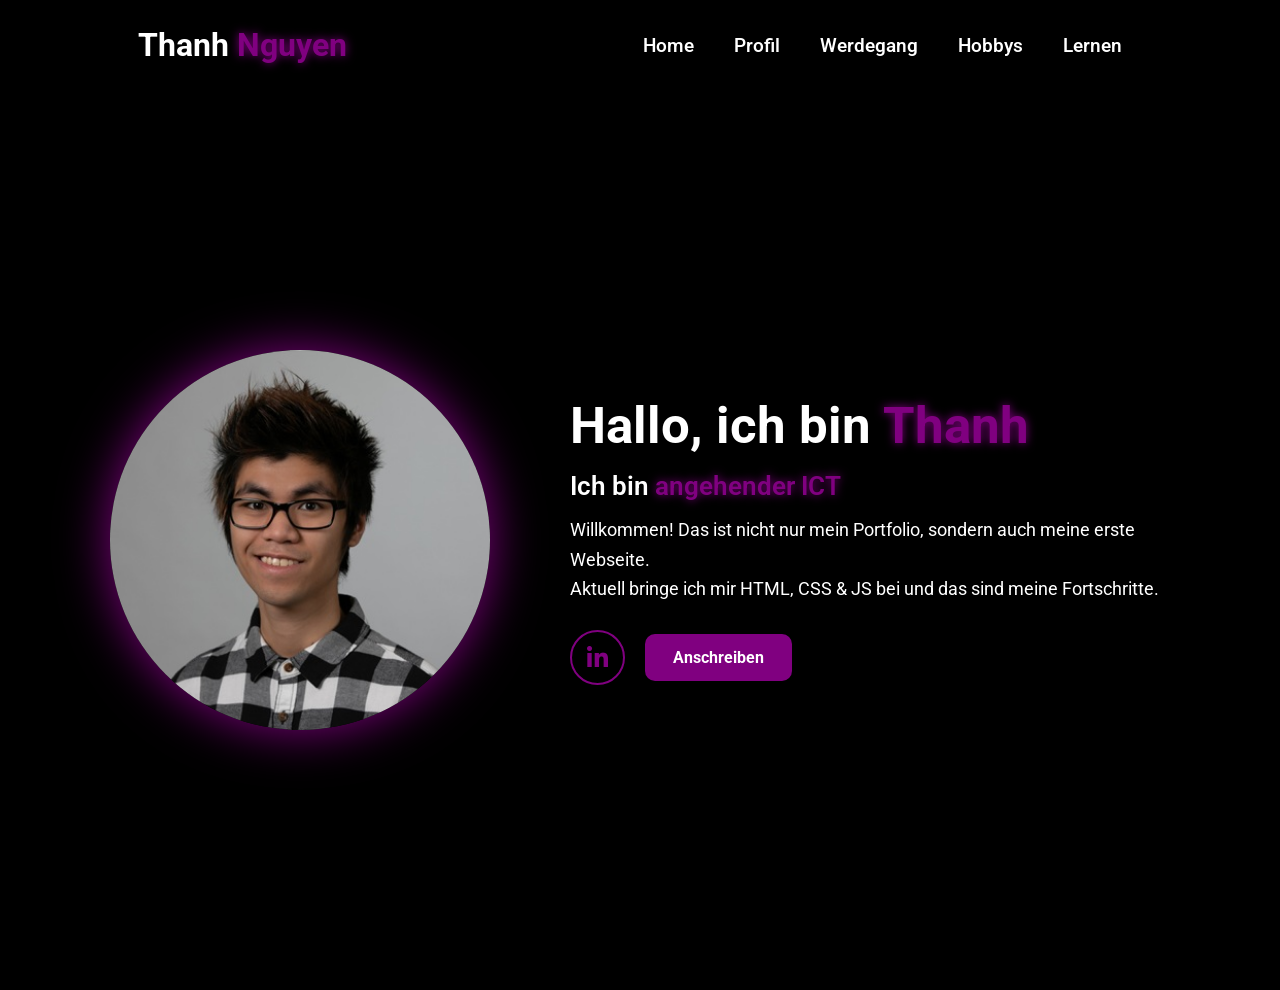
==== index.html @ 6a85a229 "Add files via upload" ====
<!DOCTYPE html>
<html lang="de">
<head>
    <meta charset="UTF-8">
    <meta name="viewport" content="width=device-width, initial-scale=1.0">
    <link rel="stylesheet" href="https://cdnjs.cloudflare.com/ajax/libs/font-awesome/6.5.2/css/all.min.css">
    <link rel="stylesheet" href="style.css">
    <link rel="stylesheet" href="https://unpkg.com/aos@next/dist/aos.css">
    <title>Thanh</title>
</head>
<body class="home-page">

    <!-- ===== NAV ===== -->
    <nav>
        <div class="nav-container">
            <div class="logo" data-aos="zoom-in" data-aos-duration="1500">
                Thanh <span>Nguyen</span>
            </div>
            <div class="links">
                <div class="link" data-aos="fade-up" data-aos-delay="100"><a href="index.html">Home</a></div>
                <div class="link" data-aos="fade-up" data-aos-delay="200"><a href="profil.html">Profil</a></div>
                <div class="link" data-aos="fade-up" data-aos-delay="300"><a href="werdegang.html">Werdegang</a></div>
                <div class="link" data-aos="fade-up" data-aos-delay="400"><a href="hobbys.html">Hobbys</a></div>
                <div class="link" data-aos="fade-up" data-aos-delay="500"><a href="lernen.html">Lernen</a></div>
            </div>

             <div class="menu-toggle" onclick="toggleMenu()">
                <span></span>
                <span></span>
                <span></span>
            </div>
        </div>

        <div class="dropdown">
            <div class="links">
                <a href="index.html">Home</a>
                <a href="profil.html">Profil</a>
                <a href="werdegang.html">Werdegang</a>
                <a href="hobbys.html">Hobbys</a>
                <a href="lernen.html">Lernen</a>
            </div>
        </div>
    </nav>

        <!-- ===== HOME ===== -->
    <section class="home-section">
        <div class="home-container">

            <div class="home-image" data-aos="zoom-in-right" data-aos-duration="1500">
                <img src="images/image_Werdegang.jpeg" alt="Bild von Thanh">
            </div>

            <div class="home-content">
                <h1 class="home-title" data-aos="fade-left" data-aos-delay="900">
                    Hallo, ich bin <span>Thanh</span>
                </h1>

                <p class="home-subtitle" data-aos="fade-up" data-aos-delay="1000">
                    Ich bin <span class="home-typewriter-text"></span>
                </p>

                <p class="home-description" data-aos="fade-up" data-aos-delay="1500">
                    Willkommen! Das ist nicht nur mein Portfolio, sondern auch meine erste Webseite.
                    <br>
                    Aktuell bringe ich mir HTML, CSS &amp; JS bei und das sind meine Fortschritte.
                </p>

                <div class="home-actions" data-aos="zoom-out" data-aos-delay="2000">
                    <div class="social">
                        <a href="https://www.linkedin.com/in/thanh-nguyen-17027b293/" target="_blank">
                            <i class="fa-brands fa-linkedin-in"></i>
                        </a>
                    </div>

                    <a href="mailto:tsnguyen098@gmail.com" class="btn">
                        Anschreiben
                    </a>
                </div>
            </div>

        </div>
    </section>


        <!-- ===== SCRIPTS ===== -->
    <script src="https://unpkg.com/aos@next/dist/aos.js"></script>
    <script>
        AOS.init({
            offset: 0
        });
    </script>
    <script src="script.js"></script>
</body>
</html>
---- style.css ----
@import url('https://fonts.googleapis.com/css2?family=Roboto:wght@400;700&display=swap');

/* ===== GLOBAL ===== */
* {
    margin: 0;
    padding: 0;
    box-sizing: border-box;
    font-family: 'Roboto', sans-serif;
}

body {
    width: 100%;
    min-height: 100vh;
    overflow-x: hidden;
    background-color: black;
    color: white;
}

/* Social Icons */
.social a {
    width: 55px;
    height: 55px;
    border: 2px solid purple;
    border-radius: 50%;
    display: flex;
    align-items: center;
    justify-content: center;
    color: purple;
    font-size: 1.5rem;
    transition: 0.3s;
}

.social a:hover {
    transform: scale(1.1);
    background-color: purple;
    color: black;
    box-shadow: 0 0 15px purple;
}

.btn {
    display: inline-block;
    padding: 14px 28px;
    background: purple;
    color: white;
    border-radius: 10px;
    font-weight: 700;
    text-decoration: none;
    transition: 0.3s;
}

.btn:hover {
    transform: scale(1.05);
    background: transparent;
    border: 2px solid purple;
    color: purple;
    box-shadow: 0 0 15px purple;
}

section {
    width: 100%;
    min-height: 90vh;
}

a {
    text-decoration: none;
    color: inherit;
}

/* ===== NAVIGATION ===== */

nav {
    width: 100%;
    height: 10vh;
    position: sticky;
    top: 0;
    z-index: 1000;
    height: 10vh;
}

nav::before {
    content: "";
    position: absolute;
    inset: 0;

    backdrop-filter: blur(15px);
    -webkit-backdrop-filter: blur(15px);
    background: rgba(0, 0, 0, 0.3);
    mask-image: linear-gradient(to bottom, black 40%, transparent 100%);
    -webkit-mask-image: linear-gradient(to bottom, black 60%, transparent 100%);
    pointer-events: none;
}

.nav-container {
    width: 100%;
    height: 100%;
    display: flex;
    align-items: center;
    justify-content: space-around;
    position: relative;
}

.logo {
    color: white;
    font-size: 2rem;
    font-weight: bold;
}

.logo span {
    color: purple;
    text-shadow: 0 0 10px purple;
}

.nav-container .links {
    display: flex;
    align-items: center;
}

.nav-container .links a {
    position: relative;
    font-size: 1.2rem;
    color: white;
    margin: 0 20px;
    font-weight: 550;
    transition: 0.3s linear;
    text-decoration: none;
}

.nav-container .links a::before {
    position: absolute;
    content: "";
    bottom: -3px;
    left: 0;
    width: 0;
    height: 3px;
    background-color: purple;
    transition: 0.2s linear;
}

.nav-container .links a:hover::before {
    width: 100%;
}

.nav-container .links a:hover {
    color: purple;
}

/* ===== MENU TOGGLE ===== */

.menu-toggle {
    width: 32px;
    height: 24px;
    position: absolute;
    right: 15px;
    top: 50%;
    transform: translateY(-50%);
    display: none;
    flex-direction: column;
    justify-content: space-between;
    cursor: pointer;
    z-index: 1200;
}

.menu-toggle span {
    display: block;
    width: 100%;
    height: 4px;
    background-color: white;
    border-radius: 999px;
    transition: all 0.3s ease;
}

/* Morph zu X */
.menu-toggle.active span:nth-child(1) {
    transform: translateY(10px) rotate(45deg);
}

.menu-toggle.active span:nth-child(2) {
    opacity: 0;
}

.menu-toggle.active span:nth-child(3) {
    transform: translateY(-10px) rotate(-45deg);
}

/* ===== DROPDOWN ===== */

.dropdown {
    position: fixed;
    top: 0;
    left: 0;
    width: 100%;

    height: auto;

    background: rgba(0, 0, 0, 0.5);
    backdrop-filter: blur(14px);
    -webkit-backdrop-filter: blur(14px);

    box-shadow: 0 10px 30px rgba(0,0,0,0.5);

    transform: translateY(-120%);
    transition: transform 0.3s ease;

    z-index: 1100;

    padding: 100px 0 40px 0; 
}

.dropdown.active {
    transform: translateY(0);
}
@media (min-width: 768px) {
    .dropdown {
        display: none;
    }
}

.dropdown .links {
    display: flex;
    flex-direction: column;
    align-items: center;
    gap: 25px;
}

.dropdown .links a {
    color: white;
    text-decoration: none;
    font-size: 1.5rem;
}

.dropdown .links a:hover {
    color: purple;
}

/* ===== RESPONSIVE NAV ===== */

@media (max-width: 768px) {
    nav .logo {
        position: absolute;
        top: 50%;
        left: 15px;
        transform: translateY(-50%);
        font-size: 1.5rem;
    }

    .nav-container .links {
        display: none;
    }

    .menu-toggle {
        display: flex;
    }
}

/* ===== HOME ===== */

.home-section {
    width: 100%;
    min-height: 100vh;
    padding: 40px 20px;
    display: flex;
    align-items: center;
}

.home-container {
    width: 100%;
    max-width: 1200px;
    margin: 0 auto;
    display: flex;
    align-items: center;
    justify-content: center;
    gap: 80px;
}

.home-image {
    width: 380px;
    aspect-ratio: 1 / 1;
    flex-shrink: 0;
    border-radius: 50%;
    overflow: hidden;
    box-shadow: 0 0 50px purple;
}

.home-image img {
    width: 100%;
    height: 100%;
    object-fit: cover;
    display: block;
}

.home-image:hover {
    animation: animate 1.5s ease-in-out infinite;
}

.home-content {
    max-width: 600px;
}

.home-title {
    font-size: clamp(2rem, 4vw, 3.2rem);
    color: white;
    margin-bottom: 15px;
}

.home-title span {
    color: purple;
    text-shadow: 0 0 10px purple;
}

.home-subtitle {
    font-size: clamp(1.3rem, 2vw, 2rem);
    font-weight: 600;
    margin-bottom: 15px;
    color: white;
}

.home-typewriter-text {
    color: purple;
    text-shadow: 0 0 10px purple;
}

.home-description {
    font-size: 1.1rem;
    line-height: 1.7;
    color: white;
    margin-bottom: 25px;
}

.home-actions {
    display: flex;
    align-items: center;
    gap: 20px;
    flex-wrap: wrap;
}

/* ===== RESPONSIVE ===== */

@media (max-width: 900px) {
    .home-container {
        flex-direction: column;
        text-align: center;
        gap: 40px;
    }

    .home-actions {
        justify-content: center;
    }

    .home-content {
        max-width: 100%;
    }
}

@media (max-width: 600px) {
    .home-image {
        width: 250px;
        height: 250px;
    }

    .home-title {
        font-size: 2rem;
    }

    .home-subtitle {
        font-size: 1.3rem;
    }

    .home-description {
        font-size: 1rem;
    }
}

/* ===== HOBBYS ===== */

.hobbys-section {
    width: 100%;
    min-height: 90vh;
    display: flex;
    align-items: center;
    justify-content: center;
    padding: 40px 20px;
}

.hobbys-container {
    width: 100%;
    max-width: 1000px;
    display: flex;
    align-items: center;
    justify-content: center;
    text-align: center;
}

.hobbys-content {
    max-width: 700px;
}

.hobbys-title {
    font-size: clamp(2rem, 4vw, 3.2rem);
    margin-bottom: 15px;
    color: white;
}

.hobbys-title span {
    color: purple;
    text-shadow: 0 0 10px purple;
}

.hobbys-subtitle {
    font-size: clamp(1.5rem, 3vw, 2.2rem);
    color: purple;
    font-weight: bold;
    margin-bottom: 20px;
}

.hobbys-description {
    font-size: 1.1rem;
    line-height: 1.7;
    color: white;
}

/* ===== LERNEN ===== */

.lernen-section {
    width: 100%;
    min-height: 100vh;
    padding: 40px 20px 60px;
}

.lernen-hero {
    max-width: 1100px;
    margin: 0 auto 50px;
    text-align: center;
}

.lernen-hero-title {
    font-size: clamp(2rem, 4vw, 3.2rem);
    color: white;
    margin-bottom: 15px;
}

.lernen-hero-title span {
    color: purple;
    text-shadow: 0 0 10px purple;
}

.lernen-hero-description {
    font-size: 1.1rem;
    line-height: 1.6;
    color: white;
    margin-bottom: 14px;
}

.lernen-hero-subtitle {
    font-size: clamp(1.2rem, 2vw, 2rem);
    color: purple;
    font-weight: 600;
}

.lernen-container {
    max-width: 1100px;
    margin: 0 auto;
    display: flex;
    flex-direction: column;
    gap: 34px;
}

/* ===== BOX ===== */

.lernen-box {
    position: relative;
    padding: 28px 26px;
    border-radius: 22px;
    background: rgba(18, 14, 28, 0.9);
    border: 1px solid rgba(255, 255, 255, 0.06);
    box-shadow:
        0 6px 22px rgba(0, 0, 0, 0.28),
        inset 0 1px 0 rgba(255, 255, 255, 0.03);
    backdrop-filter: blur(10px);
    -webkit-backdrop-filter: blur(10px);
    transition: transform 0.28s ease, box-shadow 0.28s ease;
    overflow: hidden;
    isolation: isolate;
}

.lernen-box::before {
    content: "";
    position: absolute;
    inset: 0;
    border-radius: inherit;
    padding: 2px;
    background: conic-gradient(
        from var(--lernen-angle, 0deg),
        #8a2be2,
        #1e90ff,
        #8a2be2,
        #1e90ff,
        #8a2be2
    );
    -webkit-mask:
        linear-gradient(#000 0 0) content-box,
        linear-gradient(#000 0 0);
    -webkit-mask-composite: xor;
    mask-composite: exclude;
    opacity: 0;
    pointer-events: none;
    transition: opacity 0.28s ease;
    filter: blur(0.5px);
}

.lernen-box:hover {
    transform: scale(1.02);
    box-shadow:
        0 10px 28px rgba(0, 0, 0, 0.35),
        inset 0 1px 0 rgba(255, 255, 255, 0.04);
}

.lernen-box:hover::before {
    opacity: 1;
    animation: lernenBorderFlow 2.2s linear infinite;
}

@property --lernen-angle {
    syntax: "<angle>";
    inherits: false;
    initial-value: 0deg;
}

@keyframes lernenBorderFlow {
    from {
        --lernen-angle: 0deg;
    }
    to {
        --lernen-angle: 360deg;
    }
}

/* ===== INHALT ===== */

.lernen-row {
    display: grid;
    grid-template-columns: 180px 1fr;
    gap: 35px;
    align-items: center;
}

.lernen-row.reverse {
    grid-template-columns: 1fr 180px;
}

.lernen-row.reverse .lernen-text {
    order: 1;
}

.lernen-row.reverse .lernen-image {
    order: 2;
}

.lernen-image {
    width: 180px;
    height: 180px;
    display: flex;
    justify-content: center;
    align-items: center;
    margin: 0 auto;
}

.lernen-image img {
    max-width: 100%;
    max-height: 100%;
    object-fit: contain;
    display: block;
    transition: transform 0.3s ease;
}

.lernen-box:hover .lernen-image img {
    transform: scale(1.08);
}

.lernen-text {
    min-width: 0;
    width: 100%;
}

.lernen-title {
    color: purple;
    font-size: 2rem;
    margin-bottom: 14px;
    text-align: left;
}

.lernen-description {
    color: white;
    line-height: 1.7;
    font-size: 1.05rem;
    text-align: left;
}


/* ===== RESPONSIVE ===== */
@media (max-width: 768px) {
    .lernen-row,
    .lernen-row.reverse {
        display: flex;
        flex-direction: column;
        align-items: center;
        justify-content: center;
        gap: 20px;
        text-align: center;
    }

    .lernen-row .lernen-image,
    .lernen-row.reverse .lernen-image {
        order: 1;
        width: 140px;
        height: 140px;
        margin: 0 auto;
    }

    .lernen-row .lernen-text,
    .lernen-row.reverse .lernen-text {
        order: 2;
        width: 100%;
    }

    .lernen-title,
    .lernen-description {
        text-align: center;
    }
}

/* ===== Box Animation ===== */

.lernen-animation-section {
    width: 100%;
    max-width: 200px;
    margin: 50px auto 0;
}

.profilanimation-box {
    width: 100%;
    height: 100%;
    max-width: 200x;
    max-height: 200px;
}
@media (max-width: 768px) {
    .profilanimation-box {
        order: 1;
        width: 140px;
        height: 140px;
    }

    .lernen-row.reverse .lernen-text {
        order: 2;
    }
}

/* TEXT */
.profilanimation-box-h1 {
    position: relative;
    z-index: 2;

    width: 100%;
    padding: 0 12px;
    margin: 0;

    display: flex;
    justify-content: center;
    align-items: center;
    text-align: center;

    color: white;
    font-size: clamp(1.1rem, 1.8vw, 1.8rem);
    line-height: 1.15;
    letter-spacing: 1px;
    word-break: break-word;
    overflow-wrap: break-word;
}

/* INNER BOX  */
.profilanimation-box::after{
    content: "";
    position: absolute;
    inset: 4px;
    background-color:transparent;
    border-radius: 18px;
    z-index: 1;
}

.profilanimation-box::before {
    content: "";
    position: absolute;

    width: 120px;
    height: 140%;

    background: linear-gradient(
        purple,
        #8a2be2,
        #1e90ff,
        blue,
        purple
    );

    animation: rotateBorder 2.5s linear infinite;
}

/* ANIMATION */
@keyframes rotateBorder{
    from{
        transform: rotate(0deg);
    }
    to{
        transform: rotate(360deg);
    }
}

.profilanimation-box:hover{
    transform: scale(1.02);
    box-shadow: 0 0 20px rgba(128, 0, 255, 0.4);
}

/* ===== SPOTIFY ===== */

.spotify-icon {
    font-size: 70px;
    color: #1DB954;
}

/* Spotify Player */
.spotify-box {
    padding: 10px;
    border-radius: 16px;
    background: rgba(18, 14, 28, 0.6);
}

.spotify-box iframe {
    width: 100%;
    max-width: 420px;
    height: 152px;

    border: none;
    border-radius: 14px;

    background: transparent;
}

/* optional: schöner Glow */
.spotify-box iframe {
    box-shadow: 0 0 20px rgba(128, 0, 255, 0.25);
}


/* ===== WERDEGANG ===== */

.werdegang-section {
    width: 100%;
    min-height: 100vh;
    padding: 40px 20px 80px;
    display: flex;
    justify-content: center;
}

.werdegang-container {
    position: relative;
    max-width: 1100px;
    width: 100%;
    margin: 0 auto;
    padding: 50px 40px;
    border-radius: 28px;

    display: flex;
    flex-direction: column;
    gap: 45px;

    background: rgba(20, 18, 24, 0.72);
    backdrop-filter: blur(18px);
    -webkit-backdrop-filter: blur(18px);

    border: 1px solid rgba(255, 255, 255, 0.08);
    box-shadow:
        0 10px 35px rgba(0, 0, 0, 0.45),
        inset 0 1px 0 rgba(255, 255, 255, 0.04);

    overflow: hidden;
    isolation: isolate;
}

/* atmender Rand */
.werdegang-container::before {
    content: "";
    position: absolute;
    inset: 0;
    border-radius: 28px;
    padding: 2px;
    background: linear-gradient(
        135deg,
        rgba(128, 0, 128, 0.95),
        rgba(206, 88, 255, 0.95),
        rgba(128, 0, 128, 0.95)
    );

    -webkit-mask:
        linear-gradient(#000 0 0) content-box,
        linear-gradient(#000 0 0);
    -webkit-mask-composite: xor;
    mask-composite: exclude;

    pointer-events: none;
    animation: purpleBreath 3.5s ease-in-out infinite;
    filter: blur(0.5px);
}

.werdegang-container::after {
    content: "";
    position: absolute;
    inset: 0;
    border-radius: 28px;
    background: radial-gradient(circle at top center, rgba(180, 80, 255, 0.12), transparent 60%);
    pointer-events: none;
    z-index: -1;
}

@keyframes purpleBreath {
    0% {
        opacity: 0.45;
        box-shadow: 0 0 8px rgba(128, 0, 128, 0.25);
    }
    50% {
        opacity: 1;
        box-shadow:
            0 0 18px rgba(180, 0, 255, 0.45),
            0 0 35px rgba(140, 0, 255, 0.25);
    }
    100% {
        opacity: 0.45;
        box-shadow: 0 0 8px rgba(128, 0, 128, 0.25);
    }
}

.werdegang-profil {
    width: 100%;
}

.werdegang-header {
    display: flex;
    align-items: center;
    gap: 40px;
}

.werdegang-image {
    width: 280px;
    aspect-ratio: 1 / 1;
    position: relative;
    border-radius: 50%;
    overflow: hidden;
    flex-shrink: 0;

    display: flex;
    justify-content: center;
    align-items: center;

    transition: transform 0.3s ease;
}

.werdegang-image:hover {
    transform: scale(1.04);
}

.werdegang-image::before {
    content: "";
    position: absolute;
    inset: -18px;
    border-radius: 50%;
    background: conic-gradient(
        from 0deg,
        transparent 0deg,
        purple 90deg,
        #d15cff 180deg,
        blue 270deg,
        transparent 360deg
    );
    animation: werdegang-ring-rotate 4s linear infinite;
    filter: blur(10px);
    opacity: 0.95;
}

.werdegang-image::after {
    content: "";
    position: absolute;
    inset: 8px;
    border-radius: 50%;
    background: rgba(12, 10, 15, 0.9);
    z-index: 1;
}

.werdegang-image img {
    position: relative;
    z-index: 2;
    width: calc(100% - 18px);
    height: calc(100% - 18px);
    object-fit: cover;
    border-radius: 50%;
    display: block;
}

@keyframes werdegang-ring-rotate {
    from {
        transform: rotate(0deg);
    }
    to {
        transform: rotate(360deg);
    }
}

/* ===== TEXTBEREICH ===== */

.werdegang-content {
    flex: 1;
    min-width: 0;
}

.werdegang-name {
    margin-bottom: 15px;
    line-height: 1;
}

.werdegang-firstname {
    display: block;
    color: white;
    font-weight: 200;
    font-size: clamp(1.6rem, 5vw, 3.6rem);
    text-transform: uppercase;
}

.werdegang-lastname {
    display: block;
    color: purple;
    font-weight: 700;
    font-size: clamp(2rem, 6vw, 4rem);
    text-transform: uppercase;
    text-shadow: 0 0 10px purple;
}

.werdegang-title {
    color: purple;
    font-weight: 900;
    font-size: clamp(1.3rem, 3vw, 2rem);
    text-transform: uppercase;
    text-shadow: 0 0 5px purple;
    margin-bottom: 15px;
}

.werdegang-description {
    color: rgba(255, 255, 255, 0.96);
    font-size: 1rem;
    line-height: 1.75;
    margin-bottom: 20px;
}

.werdegang-actions {
    display: flex;
    align-items: center;
    gap: 20px;
    flex-wrap: wrap;
}

/* ===== COLUMNS / SPALTEN ===== */

.werdegang-columns {
    display: grid;
    grid-template-columns: 1fr 1fr;
    gap: 28px;
}

.werdegang-group-1,
.werdegang-group-2 {
    display: flex;
    flex-direction: column;
    gap: 24px;
}

/* ===== CARDS ===== */

.werdegang-language,
.werdegang-personalien,
.werdegang-ref,
.werdegang-kenntnisse,
.werdegang-bildung,
.werdegang-erfahrungen {
    position: relative;
    padding: 24px 22px;
    border-radius: 20px;

    background: rgba(18, 14, 28, 0.92);
    border: 1px solid rgba(255, 255, 255, 0.06);

    transition: transform 0.25s ease;
}

/* GLOW BORDER */
.werdegang-language::before,
.werdegang-personalien::before,
.werdegang-ref::before,
.werdegang-kenntnisse::before,
.werdegang-bildung::before,
.werdegang-erfahrungen::before {
    content: "";
    position: absolute;
    inset: -2px;
    border-radius: inherit;
    padding: 2px;

    background: conic-gradient(
        from 0deg,
        #8a2be2,
        #1e90ff,
        #8a2be2
    );

    -webkit-mask:
        linear-gradient(#000 0 0) content-box,
        linear-gradient(#000 0 0);
    -webkit-mask-composite: xor;
    mask-composite: exclude;

    opacity: 0;
    pointer-events: none;

    transition: opacity 0.25s ease;
    animation: none;
}

/* Hover */
.werdegang-language:hover,
.werdegang-personalien:hover,
.werdegang-ref:hover,
.werdegang-kenntnisse:hover,
.werdegang-bildung:hover,
.werdegang-erfahrungen:hover {
    transform: scale(1.07);
}

/* Color Animation */
.werdegang-language:hover::before,
.werdegang-personalien:hover::before,
.werdegang-ref:hover::before,
.werdegang-kenntnisse:hover::before,
.werdegang-bildung:hover::before,
.werdegang-erfahrungen:hover::before {
    opacity: 1;
    animation: borderFlow 2s linear infinite;
}

/* BorderFlow Color */
@keyframes borderFlow {
    0% {
        background: conic-gradient(
            from 0deg,
            #8a2be2,
            #1e90ff,
            #8a2be2
        );
    }
    100% {
        background: conic-gradient(
            from 360deg,
            #8a2be2,
            #1e90ff,
            #8a2be2
        );
    }
}
/* ===== LISTEN / INFOS ===== */

.werdegang-language-list {
    margin-bottom: 0;
}

.werdegang-language-list .lang {
    display: grid;
    grid-template-columns: 140px auto;
    column-gap: 20px;
    max-width: 350px;
    margin-bottom: 6px;
    line-height: 1.4;
    color: white;
}

.werdegang-skills {
    margin-left: 20px;
    margin-top: 10px;
    margin-bottom: 15px;
}

.werdegang-skills li {
    margin-bottom: 8px;
    line-height: 1.5;
    color: white;
}

.werdegang-pretitle {
    color: rgba(255, 255, 255, 0.72);
    font-weight: 500;
    font-size: 1rem;
    margin-bottom: 6px;
    margin-top: 12px;
}

.werdegang-item {
    margin-bottom: 18px;
}

.werdegang-item:last-child {
    margin-bottom: 0;
}

.werdegang-item-subtitle {
    color: white;
    font-size: 1.08rem;
    font-weight: 700;
    line-height: 1.5;
    margin-bottom: 8px;
}

/* ===== RESPONSIVE ===== */

@media (max-width: 900px) {
    .werdegang-section {
        padding: 30px 16px 60px;
    }

    .werdegang-header {
        flex-direction: column;
        text-align: center;
        gap: 30px;
    }

    .werdegang-content {
        display: flex;
        flex-direction: column;
        align-items: center;
    }

    .werdegang-actions {
        justify-content: center;
    }

    .werdegang-columns {
        grid-template-columns: 1fr;
        gap: 22px;
    }

    .werdegang-container {
        padding: 35px 25px;
        gap: 35px;
    }

    .werdegang-language-list .lang {
        grid-template-columns: 120px auto;
        justify-content: center;
        margin-left: auto;
        margin-right: auto;
    }
}

@media (max-width: 600px) {
    .werdegang-image {
        width: 220px;
        height: 220px;
    }

    .werdegang-container {
        padding: 24px 16px;
        border-radius: 22px;
    }

    .werdegang-container::before,
    .werdegang-container::after {
        border-radius: 22px;
    }

    .werdegang-language,
    .werdegang-personalien,
    .werdegang-ref,
    .werdegang-kenntnisse,
    .werdegang-bildung,
    .werdegang-erfahrungen {
        padding: 18px 16px;
        border-radius: 16px;
    }

    .werdegang-title {
        font-size: 1.2rem;
    }

    .werdegang-description,
    .werdegang-item-subtitle,
    .werdegang-pretitle {
        font-size: 0.95rem;
    }

    .werdegang-language-list .lang {
        grid-template-columns: 100px auto;
        column-gap: 12px;
        max-width: 100%;
    }

    .werdegang-skills {
        margin-left: 18px;
    }
}

@media (max-width: 420px) {
    .werdegang-section {
        padding: 20px 10px 45px;
    }

    .werdegang-image {
        width: 190px;
        height: 190px;
    }

    .werdegang-container {
        padding: 20px 14px;
    }

    .werdegang-firstname {
        font-size: 1.45rem;
    }

    .werdegang-lastname {
        font-size: 1.8rem;
    }

    .werdegang-language-list .lang {
        grid-template-columns: 90px auto;
    }
}

/* ===== PROFIL ===== */

.profil-section {
    width: 100%;
    min-height: 100vh;
    padding: 40px 20px 80px;
}

.profil-container {
    max-width: 1200px;
    margin: 0 auto;
    display: flex;
    align-items: center;
    justify-content: center;
    gap: 60px;
    flex-wrap: wrap;
}

.profil-image {
    flex-shrink: 0;
}

.profil-image img {
    width: 320px;
    height: 320px;
    object-fit: cover;
    border-radius: 50%;
    display: block;
    box-shadow: 0 0 30px purple;
    transition: transform 0.3s ease;
}

.profil-image img:hover {
    transform: scale(1.03);
}

.profil-text {
    max-width: 650px;
    display: flex;
    flex-direction: column;
    justify-content: center;
}

.profil-title {
    font-size: clamp(2rem, 4vw, 3.2rem);
    margin-bottom: 10px;
    color: white;
}

.profil-title span {
    color: purple;
    text-shadow: 0 0 10px purple;
}

.profil-subtitle {
    font-size: clamp(1.6rem, 3vw, 2.4rem);
    font-weight: bold;
    color: purple;
    margin-bottom: 15px;
}

.profil-description {
    font-size: 1.1rem;
    line-height: 1.6;
    color: white;
    margin-bottom: 25px;
}

.profil-actions {
    display: flex;
    align-items: center;
    gap: 20px;
    flex-wrap: wrap;
}

/* ===== ÜBER MICH / GLASBOX ===== */
.profil-extra {
    width: 100%;
    display: flex;
    justify-content: center;
    padding: 40px 20px 80px;
}

.profil-extra-inner {
    width: 100%;
    max-width: 1000px;
}

.glass-box {
    position: relative;
    padding: 40px 35px;
    border-radius: 24px;

    background: rgba(255, 255, 255, 0.06);
    backdrop-filter: blur(16px);
    -webkit-backdrop-filter: blur(16px);

    border: 1px solid rgba(255, 255, 255, 0.08);
    box-shadow:
        0 8px 32px rgba(0, 0, 0, 0.45),
        inset 0 1px 0 rgba(255, 255, 255, 0.05);

    overflow: hidden;
    isolation: isolate;
}

/* atmender lila Rand */
.glass-box::before {
    content: "";
    position: absolute;
    inset: 0;
    border-radius: 24px;
    padding: 2px;
    background: linear-gradient(135deg,
        rgba(128, 0, 128, 0.95),
        rgba(210, 80, 255, 0.95),
        rgba(128, 0, 128, 0.95)
    );

    -webkit-mask:
        linear-gradient(#000 0 0) content-box,
        linear-gradient(#000 0 0);
    -webkit-mask-composite: xor;
    mask-composite: exclude;

    pointer-events: none;
    animation: purpleBreath 3.5s ease-in-out infinite;
    filter: blur(0.5px);
}

/* GLASSBOX GLOW */
.glass-box::after {
    content: "";
    position: absolute;
    inset: 0;
    border-radius: 24px;
    background: radial-gradient(circle at top center, rgba(180, 80, 255, 0.12), transparent 60%);
    pointer-events: none;
    z-index: -1;
}

@keyframes purpleBreath {
    0% {
        opacity: 0.45;
        box-shadow: 0 0 8px rgba(128, 0, 128, 0.25);
    }
    50% {
        opacity: 1;
        box-shadow:
            0 0 18px rgba(180, 0, 255, 0.45),
            0 0 35px rgba(140, 0, 255, 0.25);
    }
    100% {
        opacity: 0.45;
        box-shadow: 0 0 8px rgba(128, 0, 128, 0.25);
    }
}

.profil-extra-title {
    text-align: center;
    color: purple;
    font-size: clamp(2rem, 4vw, 3rem);
    margin-bottom: 28px;
    font-weight: 700;
}

.profil-extra-text {
    color: rgba(255, 255, 255, 0.96);
    font-size: 1.15rem;
    line-height: 1.9;
    text-align: left;
    word-break: break-word;
}

/* ===== RESPONSIVE GLASSBOX ===== */
@media (max-width: 992px) {
    .glass-box {
        padding: 32px 26px;
    }

    .profil-extra-text {
        font-size: 1.05rem;
        line-height: 1.8;
    }
}

@media (max-width: 768px) {
    .profil-extra {
        padding: 30px 14px 60px;
    }

    .glass-box {
        padding: 26px 18px;
        border-radius: 20px;
    }

    .glass-box::before,
    .glass-box::after {
        border-radius: 20px;
    }

    .profil-extra-title {
        margin-bottom: 20px;
    }

    .profil-extra-text {
        font-size: 0.98rem;
        line-height: 1.75;
        text-align: left;
    }
}

@media (max-width: 480px) {
    .glass-box {
        padding: 22px 16px;
    }

    .profil-extra-text {
        font-size: 0.94rem;
        line-height: 1.7;
    }
}

/* ===== RESPONSIVE PROFIL ===== */

@media (max-width: 900px) {
    .profil-container {
        flex-direction: column;
        text-align: center;
        gap: 35px;
    }

    .profil-text {
        max-width: 100%;
        align-items: center;
    }

    .profil-actions {
        justify-content: center;
    }

    .profil-image img {
        width: 250px;
        height: 250px;
    }

    .profil-extra {
        margin-top: 50px;
    }

    .profil-extra-inner {
        max-width: 100%;
    }

    .profil-extra-title {
        text-align: center;
    }

    .profil-extra-text {
        text-align: center;
    }
}
/* ===== ANIMATION BOX ===== */

.profilanimation-box {
    width: 300px;
    height: 300px;
    position: relative;
    display: flex;
    justify-content: center;
    align-items: center;
    background-color: black;
    border-radius: 16px;
    overflow: hidden;
    margin: 0 auto;
}

.profilanimation-box-h1 {
    position: relative;
    z-index: 2;
    color: white;
    font-size: 40px;
    letter-spacing: 2px;
    text-align: center;
    text-shadow: 2px 2px 2px black;
}

.profilanimation-box:hover {
    transform: scale(1.05);
    box-shadow: 0 0 15px purple;
    transition: 0.3s ease;
}

.profilanimation-box::before {
    content: "";
    position: absolute;
    width: 150px;
    height: 140%;
    background: linear-gradient(purple, blue);
    animation: rotate 2s linear infinite;
}

.profilanimation-box::after {
    content: "";
    position: absolute;
    inset: 5px;
    background-color: black;
    border-radius: 16px;
}

@keyframes rotate {
    from {
        transform: rotate(0deg);
    }
    to {
        transform: rotate(360deg);
    }
}

/* ===== RESPONSIVE ===== */

@media (max-width: 900px) {
    .profil-container {
        flex-direction: column;
        text-align: center;
    }

    .profil-text {
        max-width: 100%;
        align-items: center;
    }

    .profil-actions {
        justify-content: center;
    }

    .profil-image img {
        width: 250px;
        height: 250px;
    }
}

@media (max-width: 768px) {
    nav .logo {
        position: absolute;
        top: 16px;
        left: 15px;
        font-size: 1.5rem;
    }

    .nav-container .links {
        display: none;
    }

    .home-container {
        flex-direction: column;
        justify-content: center;
        gap: 100px;
    }

    .home-content {
        width: 80%;
    }

    .home-social a {
        width: 2.5rem;
        height: 2.5rem;
        font-size: 1.5rem;
    }

.home-image {
    width: min(380px, 80vw);
    aspect-ratio: 1 / 1;
    border-radius: 50%;
    overflow: hidden;
    box-shadow: 0 0 50px purple;
    transition: transform 0.3s ease;
}

.home-image:hover {
    animation: home-grow 1.5s ease-in-out infinite;
}

@keyframes home-grow {
    0% {
        transform: scale(1);
        box-shadow: 0 0 30px purple;
    }
    50% {
        transform: scale(1.08);
        box-shadow: 0 0 70px purple;
    }
    100% {
        transform: scale(1);
        box-shadow: 0 0 30px purple;
    }
}
    }

    .lernen-container {
        grid-template-columns: 1fr;
    }

    .lernen-container div {
        width: 100%;
    }

    .lernen-1 { order: 1; }
    .lernen-2 { order: 2; }
    .lernen-3 { order: 3; }
    .lernen-4 { order: 4; }
    .lernen-5 { order: 5; }
    .lernen-6 { order: 6; }
    .lernen-7 { order: 7; }
    .lernen-8 { order: 8; }
    .lernen-9 { order: 9; }
    .lernen-10 { order: 10; }

    .werdegang-container {
        width: 100%;
        grid-template-columns: 1fr;
        padding: 3rem;
        gap: 7rem;
    }

/* ===== RESPONSIVE ===== */

@media (max-width: 400px) {
    .home-image {
        width: 50%;
        height: 40%;
    }

    .home-content {
        width: 80%;
    }

    .home-button {
        margin-top: 15px;
    }
}
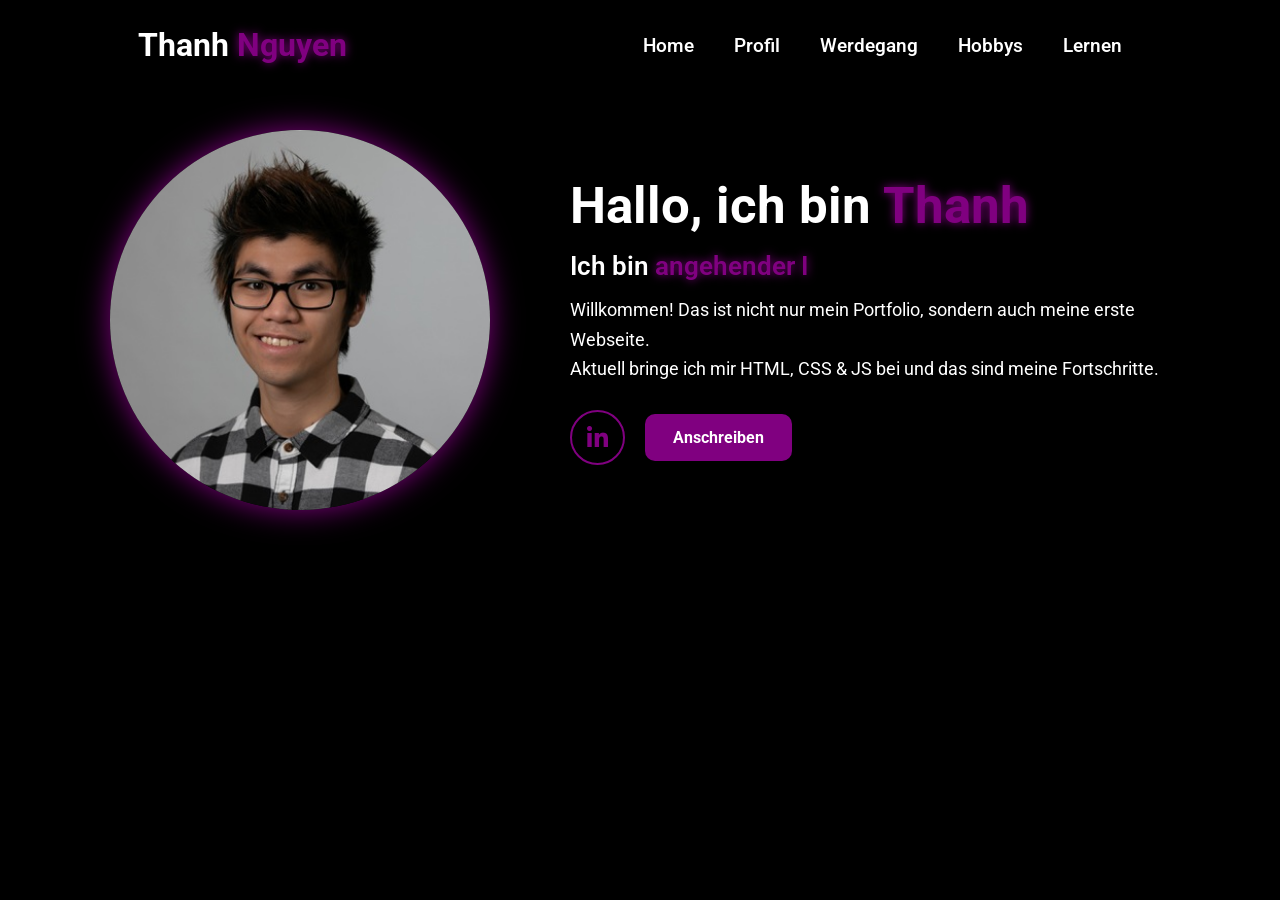
==== commit fcf3119d: "Add files via upload" ====
--- a/index.html
+++ b/index.html
@@ -11,6 +11,7 @@
 <body class="home-page">
 
     <!-- ===== NAV ===== -->
+
     <nav>
         <div class="nav-container">
             <div class="logo" data-aos="zoom-in" data-aos-duration="1500">
@@ -43,10 +44,11 @@
     </nav>
 
         <!-- ===== HOME ===== -->
+
     <section class="home-section">
         <div class="home-container">
 
-            <div class="home-image" data-aos="zoom-in-right" data-aos-duration="1500">
+            <div class="home-image" data-aos="zoom-in" data-aos-duration="1500">
                 <img src="images/image_Werdegang.jpeg" alt="Bild von Thanh">
             </div>
 
@@ -83,6 +85,7 @@
 
 
         <!-- ===== SCRIPTS ===== -->
+
     <script src="https://unpkg.com/aos@next/dist/aos.js"></script>
     <script>
         AOS.init({
--- a/style.css
+++ b/style.css
@@ -1,4 +1,42 @@
 @import url('https://fonts.googleapis.com/css2?family=Roboto:wght@400;700&display=swap');
+
+/* ===== CSS VARIABLES ===== */
+:root {
+    --color-primary: purple;
+    --color-primary-dark: #8a2be2;
+    --color-primary-light: #d15cff;
+    --color-accent: #1e90ff;
+    --color-bg: black;
+    --color-text: white;
+    --color-text-secondary: rgba(255, 255, 255, 0.96);
+    --color-text-muted: rgba(255, 255, 255, 0.72);
+    --color-border: rgba(255, 255, 255, 0.06);
+    --color-border-light: rgba(255, 255, 255, 0.08);
+    
+    --spacing-small: 15px;
+    --spacing-medium: 20px;
+    --spacing-large: 35px;
+    --spacing-xlarge: 80px;
+    
+    --radius-small: 10px;
+    --radius-medium: 16px;
+    --radius-large: 20px;
+    --radius-xl: 22px;
+    --radius-xxl: 28px;
+    --radius-full: 50%;
+    
+    --shadow-sm: 0 0 15px purple;
+    --shadow-md: 0 0 20px rgba(128, 0, 255, 0.25);
+    --shadow-lg: 0 0 30px purple;
+    --shadow-glow: 0 0 15px rgba(128, 0, 255, 0.4);
+    
+    --backdrop: blur(15px);
+    --backdrop-heavy: blur(18px);
+    
+    --transition-fast: 0.2s linear;
+    --transition-base: 0.3s ease;
+    --transition-slow: 0.5s ease;
+}
 
 /* ===== GLOBAL ===== */
 * {
@@ -12,48 +50,51 @@
     width: 100%;
     min-height: 100vh;
     overflow-x: hidden;
-    background-color: black;
-    color: white;
-}
+    background-color: var(--color-bg);
+    color: var(--color-text);
+}
+
+/* ===== COMPONENTS ===== */
 
 /* Social Icons */
 .social a {
     width: 55px;
     height: 55px;
-    border: 2px solid purple;
-    border-radius: 50%;
+    border: 2px solid var(--color-primary);
+    border-radius: var(--radius-full);
     display: flex;
     align-items: center;
     justify-content: center;
-    color: purple;
+    color: var(--color-primary);
     font-size: 1.5rem;
-    transition: 0.3s;
+    transition: var(--transition-base);
 }
 
 .social a:hover {
     transform: scale(1.1);
-    background-color: purple;
-    color: black;
-    box-shadow: 0 0 15px purple;
-}
-
+    background-color: var(--color-primary);
+    color: var(--color-bg);
+    box-shadow: var(--shadow-sm);
+}
+
+/* Button */
 .btn {
     display: inline-block;
     padding: 14px 28px;
-    background: purple;
-    color: white;
-    border-radius: 10px;
+    background: var(--color-primary);
+    color: var(--color-text);
+    border-radius: var(--radius-small);
     font-weight: 700;
     text-decoration: none;
-    transition: 0.3s;
+    transition: var(--transition-base);
 }
 
 .btn:hover {
     transform: scale(1.05);
     background: transparent;
-    border: 2px solid purple;
-    color: purple;
-    box-shadow: 0 0 15px purple;
+    border: 2px solid var(--color-primary);
+    color: var(--color-primary);
+    box-shadow: var(--shadow-sm);
 }
 
 section {
@@ -74,16 +115,14 @@
     position: sticky;
     top: 0;
     z-index: 1000;
-    height: 10vh;
 }
 
 nav::before {
     content: "";
     position: absolute;
     inset: 0;
-
-    backdrop-filter: blur(15px);
-    -webkit-backdrop-filter: blur(15px);
+    backdrop-filter: var(--backdrop);
+    -webkit-backdrop-filter: var(--backdrop);
     background: rgba(0, 0, 0, 0.3);
     mask-image: linear-gradient(to bottom, black 40%, transparent 100%);
     -webkit-mask-image: linear-gradient(to bottom, black 60%, transparent 100%);
@@ -100,14 +139,14 @@
 }
 
 .logo {
-    color: white;
+    color: var(--color-text);
     font-size: 2rem;
     font-weight: bold;
 }
 
 .logo span {
-    color: purple;
-    text-shadow: 0 0 10px purple;
+    color: var(--color-primary);
+    text-shadow: 0 0 10px var(--color-primary);
 }
 
 .nav-container .links {
@@ -118,10 +157,10 @@
 .nav-container .links a {
     position: relative;
     font-size: 1.2rem;
-    color: white;
+    color: var(--color-text);
     margin: 0 20px;
     font-weight: 550;
-    transition: 0.3s linear;
+    transition: var(--transition-base);
     text-decoration: none;
 }
 
@@ -132,16 +171,14 @@
     left: 0;
     width: 0;
     height: 3px;
-    background-color: purple;
-    transition: 0.2s linear;
-}
-
-.nav-container .links a:hover::before {
-    width: 100%;
-}
-
+    background-color: var(--color-primary);
+    transition: var(--transition-fast);
+}
+
+.nav-container .links a:hover::before,
 .nav-container .links a:hover {
-    color: purple;
+    width: 100%;
+    color: var(--color-primary);
 }
 
 /* ===== MENU TOGGLE ===== */
@@ -150,7 +187,7 @@
     width: 32px;
     height: 24px;
     position: absolute;
-    right: 15px;
+    right: var(--spacing-small);
     top: 50%;
     transform: translateY(-50%);
     display: none;
@@ -164,12 +201,11 @@
     display: block;
     width: 100%;
     height: 4px;
-    background-color: white;
+    background-color: var(--color-text);
     border-radius: 999px;
-    transition: all 0.3s ease;
-}
-
-/* Morph zu X */
+    transition: all var(--transition-base);
+}
+
 .menu-toggle.active span:nth-child(1) {
     transform: translateY(10px) rotate(45deg);
 }
@@ -189,75 +225,50 @@
     top: 0;
     left: 0;
     width: 100%;
-
     height: auto;
-
     background: rgba(0, 0, 0, 0.5);
     backdrop-filter: blur(14px);
     -webkit-backdrop-filter: blur(14px);
-
-    box-shadow: 0 10px 30px rgba(0,0,0,0.5);
-
+    box-shadow: 0 10px 30px rgba(0, 0, 0, 0.5);
     transform: translateY(-120%);
-    transition: transform 0.3s ease;
-
+    transition: transform var(--transition-base);
     z-index: 1100;
-
-    padding: 100px 0 40px 0; 
+    padding: 100px 0 40px 0;
 }
 
 .dropdown.active {
     transform: translateY(0);
 }
+
+.dropdown .links {
+    display: flex;
+    flex-direction: column;
+    align-items: center;
+    gap: var(--spacing-medium);
+}
+
+.dropdown .links a {
+    color: var(--color-text);
+    text-decoration: none;
+    font-size: 1.5rem;
+}
+
+.dropdown .links a:hover {
+    color: var(--color-primary);
+}
+
 @media (min-width: 768px) {
     .dropdown {
         display: none;
     }
 }
 
-.dropdown .links {
-    display: flex;
-    flex-direction: column;
-    align-items: center;
-    gap: 25px;
-}
-
-.dropdown .links a {
-    color: white;
-    text-decoration: none;
-    font-size: 1.5rem;
-}
-
-.dropdown .links a:hover {
-    color: purple;
-}
-
-/* ===== RESPONSIVE NAV ===== */
-
-@media (max-width: 768px) {
-    nav .logo {
-        position: absolute;
-        top: 50%;
-        left: 15px;
-        transform: translateY(-50%);
-        font-size: 1.5rem;
-    }
-
-    .nav-container .links {
-        display: none;
-    }
-
-    .menu-toggle {
-        display: flex;
-    }
-}
-
 /* ===== HOME ===== */
 
 .home-section {
     width: 100%;
-    min-height: 100vh;
-    padding: 40px 20px;
+    min-height: auto;
+    padding: 40px var(--spacing-medium);
     display: flex;
     align-items: center;
 }
@@ -269,16 +280,16 @@
     display: flex;
     align-items: center;
     justify-content: center;
-    gap: 80px;
+    gap: var(--spacing-xlarge);
 }
 
 .home-image {
     width: 380px;
     aspect-ratio: 1 / 1;
     flex-shrink: 0;
-    border-radius: 50%;
+    border-radius: var(--radius-full);
     overflow: hidden;
-    box-shadow: 0 0 50px purple;
+    box-shadow: var(--shadow-lg);
 }
 
 .home-image img {
@@ -289,7 +300,7 @@
 }
 
 .home-image:hover {
-    animation: animate 1.5s ease-in-out infinite;
+    animation: home-grow 1.5s ease-in-out infinite;
 }
 
 .home-content {
@@ -298,75 +309,52 @@
 
 .home-title {
     font-size: clamp(2rem, 4vw, 3.2rem);
-    color: white;
+    color: var(--color-text);
     margin-bottom: 15px;
 }
 
-.home-title span {
-    color: purple;
-    text-shadow: 0 0 10px purple;
+.home-title span,
+.hobbys-title span,
+.lernen-hero-title span,
+.profil-title span {
+    color: var(--color-primary);
+    text-shadow: 0 0 10px var(--color-primary);
 }
 
 .home-subtitle {
     font-size: clamp(1.3rem, 2vw, 2rem);
     font-weight: 600;
     margin-bottom: 15px;
-    color: white;
+    color: var(--color-text);
 }
 
 .home-typewriter-text {
-    color: purple;
-    text-shadow: 0 0 10px purple;
+    color: var(--color-primary);
+    text-shadow: 0 0 10px var(--color-primary);
 }
 
 .home-description {
     font-size: 1.1rem;
     line-height: 1.7;
-    color: white;
+    color: var(--color-text);
     margin-bottom: 25px;
 }
 
 .home-actions {
     display: flex;
     align-items: center;
-    gap: 20px;
+    gap: var(--spacing-medium);
     flex-wrap: wrap;
 }
 
-/* ===== RESPONSIVE ===== */
-
-@media (max-width: 900px) {
-    .home-container {
-        flex-direction: column;
-        text-align: center;
-        gap: 40px;
-    }
-
-    .home-actions {
-        justify-content: center;
-    }
-
-    .home-content {
-        max-width: 100%;
-    }
-}
-
-@media (max-width: 600px) {
-    .home-image {
-        width: 250px;
-        height: 250px;
-    }
-
-    .home-title {
-        font-size: 2rem;
-    }
-
-    .home-subtitle {
-        font-size: 1.3rem;
-    }
-
-    .home-description {
-        font-size: 1rem;
+@keyframes home-grow {
+    0%, 100% {
+        transform: scale(1);
+        box-shadow: 0 0 30px purple;
+    }
+    50% {
+        transform: scale(1.08);
+        box-shadow: var(--shadow-lg);
     }
 }
 
@@ -378,7 +366,7 @@
     display: flex;
     align-items: center;
     justify-content: center;
-    padding: 40px 20px;
+    padding: 40px var(--spacing-medium);
 }
 
 .hobbys-container {
@@ -397,25 +385,20 @@
 .hobbys-title {
     font-size: clamp(2rem, 4vw, 3.2rem);
     margin-bottom: 15px;
-    color: white;
-}
-
-.hobbys-title span {
-    color: purple;
-    text-shadow: 0 0 10px purple;
+    color: var(--color-text);
 }
 
 .hobbys-subtitle {
     font-size: clamp(1.5rem, 3vw, 2.2rem);
-    color: purple;
+    color: var(--color-primary);
     font-weight: bold;
-    margin-bottom: 20px;
+    margin-bottom: var(--spacing-medium);
 }
 
 .hobbys-description {
     font-size: 1.1rem;
     line-height: 1.7;
-    color: white;
+    color: var(--color-text);
 }
 
 /* ===== LERNEN ===== */
@@ -423,7 +406,7 @@
 .lernen-section {
     width: 100%;
     min-height: 100vh;
-    padding: 40px 20px 60px;
+    padding: 40px var(--spacing-medium) 60px;
 }
 
 .lernen-hero {
@@ -434,25 +417,20 @@
 
 .lernen-hero-title {
     font-size: clamp(2rem, 4vw, 3.2rem);
-    color: white;
+    color: var(--color-text);
     margin-bottom: 15px;
-}
-
-.lernen-hero-title span {
-    color: purple;
-    text-shadow: 0 0 10px purple;
 }
 
 .lernen-hero-description {
     font-size: 1.1rem;
     line-height: 1.6;
-    color: white;
+    color: var(--color-text);
     margin-bottom: 14px;
 }
 
 .lernen-hero-subtitle {
     font-size: clamp(1.2rem, 2vw, 2rem);
-    color: purple;
+    color: var(--color-primary);
     font-weight: 600;
 }
 
@@ -464,523 +442,9 @@
     gap: 34px;
 }
 
-/* ===== BOX ===== */
-
-.lernen-box {
-    position: relative;
-    padding: 28px 26px;
-    border-radius: 22px;
-    background: rgba(18, 14, 28, 0.9);
-    border: 1px solid rgba(255, 255, 255, 0.06);
-    box-shadow:
-        0 6px 22px rgba(0, 0, 0, 0.28),
-        inset 0 1px 0 rgba(255, 255, 255, 0.03);
-    backdrop-filter: blur(10px);
-    -webkit-backdrop-filter: blur(10px);
-    transition: transform 0.28s ease, box-shadow 0.28s ease;
-    overflow: hidden;
-    isolation: isolate;
-}
-
-.lernen-box::before {
-    content: "";
-    position: absolute;
-    inset: 0;
-    border-radius: inherit;
-    padding: 2px;
-    background: conic-gradient(
-        from var(--lernen-angle, 0deg),
-        #8a2be2,
-        #1e90ff,
-        #8a2be2,
-        #1e90ff,
-        #8a2be2
-    );
-    -webkit-mask:
-        linear-gradient(#000 0 0) content-box,
-        linear-gradient(#000 0 0);
-    -webkit-mask-composite: xor;
-    mask-composite: exclude;
-    opacity: 0;
-    pointer-events: none;
-    transition: opacity 0.28s ease;
-    filter: blur(0.5px);
-}
-
-.lernen-box:hover {
-    transform: scale(1.02);
-    box-shadow:
-        0 10px 28px rgba(0, 0, 0, 0.35),
-        inset 0 1px 0 rgba(255, 255, 255, 0.04);
-}
-
-.lernen-box:hover::before {
-    opacity: 1;
-    animation: lernenBorderFlow 2.2s linear infinite;
-}
-
-@property --lernen-angle {
-    syntax: "<angle>";
-    inherits: false;
-    initial-value: 0deg;
-}
-
-@keyframes lernenBorderFlow {
-    from {
-        --lernen-angle: 0deg;
-    }
-    to {
-        --lernen-angle: 360deg;
-    }
-}
-
-/* ===== INHALT ===== */
-
-.lernen-row {
-    display: grid;
-    grid-template-columns: 180px 1fr;
-    gap: 35px;
-    align-items: center;
-}
-
-.lernen-row.reverse {
-    grid-template-columns: 1fr 180px;
-}
-
-.lernen-row.reverse .lernen-text {
-    order: 1;
-}
-
-.lernen-row.reverse .lernen-image {
-    order: 2;
-}
-
-.lernen-image {
-    width: 180px;
-    height: 180px;
-    display: flex;
-    justify-content: center;
-    align-items: center;
-    margin: 0 auto;
-}
-
-.lernen-image img {
-    max-width: 100%;
-    max-height: 100%;
-    object-fit: contain;
-    display: block;
-    transition: transform 0.3s ease;
-}
-
-.lernen-box:hover .lernen-image img {
-    transform: scale(1.08);
-}
-
-.lernen-text {
-    min-width: 0;
-    width: 100%;
-}
-
-.lernen-title {
-    color: purple;
-    font-size: 2rem;
-    margin-bottom: 14px;
-    text-align: left;
-}
-
-.lernen-description {
-    color: white;
-    line-height: 1.7;
-    font-size: 1.05rem;
-    text-align: left;
-}
-
-
-/* ===== RESPONSIVE ===== */
-@media (max-width: 768px) {
-    .lernen-row,
-    .lernen-row.reverse {
-        display: flex;
-        flex-direction: column;
-        align-items: center;
-        justify-content: center;
-        gap: 20px;
-        text-align: center;
-    }
-
-    .lernen-row .lernen-image,
-    .lernen-row.reverse .lernen-image {
-        order: 1;
-        width: 140px;
-        height: 140px;
-        margin: 0 auto;
-    }
-
-    .lernen-row .lernen-text,
-    .lernen-row.reverse .lernen-text {
-        order: 2;
-        width: 100%;
-    }
-
-    .lernen-title,
-    .lernen-description {
-        text-align: center;
-    }
-}
-
-/* ===== Box Animation ===== */
-
-.lernen-animation-section {
-    width: 100%;
-    max-width: 200px;
-    margin: 50px auto 0;
-}
-
-.profilanimation-box {
-    width: 100%;
-    height: 100%;
-    max-width: 200x;
-    max-height: 200px;
-}
-@media (max-width: 768px) {
-    .profilanimation-box {
-        order: 1;
-        width: 140px;
-        height: 140px;
-    }
-
-    .lernen-row.reverse .lernen-text {
-        order: 2;
-    }
-}
-
-/* TEXT */
-.profilanimation-box-h1 {
-    position: relative;
-    z-index: 2;
-
-    width: 100%;
-    padding: 0 12px;
-    margin: 0;
-
-    display: flex;
-    justify-content: center;
-    align-items: center;
-    text-align: center;
-
-    color: white;
-    font-size: clamp(1.1rem, 1.8vw, 1.8rem);
-    line-height: 1.15;
-    letter-spacing: 1px;
-    word-break: break-word;
-    overflow-wrap: break-word;
-}
-
-/* INNER BOX  */
-.profilanimation-box::after{
-    content: "";
-    position: absolute;
-    inset: 4px;
-    background-color:transparent;
-    border-radius: 18px;
-    z-index: 1;
-}
-
-.profilanimation-box::before {
-    content: "";
-    position: absolute;
-
-    width: 120px;
-    height: 140%;
-
-    background: linear-gradient(
-        purple,
-        #8a2be2,
-        #1e90ff,
-        blue,
-        purple
-    );
-
-    animation: rotateBorder 2.5s linear infinite;
-}
-
-/* ANIMATION */
-@keyframes rotateBorder{
-    from{
-        transform: rotate(0deg);
-    }
-    to{
-        transform: rotate(360deg);
-    }
-}
-
-.profilanimation-box:hover{
-    transform: scale(1.02);
-    box-shadow: 0 0 20px rgba(128, 0, 255, 0.4);
-}
-
-/* ===== SPOTIFY ===== */
-
-.spotify-icon {
-    font-size: 70px;
-    color: #1DB954;
-}
-
-/* Spotify Player */
-.spotify-box {
-    padding: 10px;
-    border-radius: 16px;
-    background: rgba(18, 14, 28, 0.6);
-}
-
-.spotify-box iframe {
-    width: 100%;
-    max-width: 420px;
-    height: 152px;
-
-    border: none;
-    border-radius: 14px;
-
-    background: transparent;
-}
-
-/* optional: schöner Glow */
-.spotify-box iframe {
-    box-shadow: 0 0 20px rgba(128, 0, 255, 0.25);
-}
-
-
-/* ===== WERDEGANG ===== */
-
-.werdegang-section {
-    width: 100%;
-    min-height: 100vh;
-    padding: 40px 20px 80px;
-    display: flex;
-    justify-content: center;
-}
-
-.werdegang-container {
-    position: relative;
-    max-width: 1100px;
-    width: 100%;
-    margin: 0 auto;
-    padding: 50px 40px;
-    border-radius: 28px;
-
-    display: flex;
-    flex-direction: column;
-    gap: 45px;
-
-    background: rgba(20, 18, 24, 0.72);
-    backdrop-filter: blur(18px);
-    -webkit-backdrop-filter: blur(18px);
-
-    border: 1px solid rgba(255, 255, 255, 0.08);
-    box-shadow:
-        0 10px 35px rgba(0, 0, 0, 0.45),
-        inset 0 1px 0 rgba(255, 255, 255, 0.04);
-
-    overflow: hidden;
-    isolation: isolate;
-}
-
-/* atmender Rand */
-.werdegang-container::before {
-    content: "";
-    position: absolute;
-    inset: 0;
-    border-radius: 28px;
-    padding: 2px;
-    background: linear-gradient(
-        135deg,
-        rgba(128, 0, 128, 0.95),
-        rgba(206, 88, 255, 0.95),
-        rgba(128, 0, 128, 0.95)
-    );
-
-    -webkit-mask:
-        linear-gradient(#000 0 0) content-box,
-        linear-gradient(#000 0 0);
-    -webkit-mask-composite: xor;
-    mask-composite: exclude;
-
-    pointer-events: none;
-    animation: purpleBreath 3.5s ease-in-out infinite;
-    filter: blur(0.5px);
-}
-
-.werdegang-container::after {
-    content: "";
-    position: absolute;
-    inset: 0;
-    border-radius: 28px;
-    background: radial-gradient(circle at top center, rgba(180, 80, 255, 0.12), transparent 60%);
-    pointer-events: none;
-    z-index: -1;
-}
-
-@keyframes purpleBreath {
-    0% {
-        opacity: 0.45;
-        box-shadow: 0 0 8px rgba(128, 0, 128, 0.25);
-    }
-    50% {
-        opacity: 1;
-        box-shadow:
-            0 0 18px rgba(180, 0, 255, 0.45),
-            0 0 35px rgba(140, 0, 255, 0.25);
-    }
-    100% {
-        opacity: 0.45;
-        box-shadow: 0 0 8px rgba(128, 0, 128, 0.25);
-    }
-}
-
-.werdegang-profil {
-    width: 100%;
-}
-
-.werdegang-header {
-    display: flex;
-    align-items: center;
-    gap: 40px;
-}
-
-.werdegang-image {
-    width: 280px;
-    aspect-ratio: 1 / 1;
-    position: relative;
-    border-radius: 50%;
-    overflow: hidden;
-    flex-shrink: 0;
-
-    display: flex;
-    justify-content: center;
-    align-items: center;
-
-    transition: transform 0.3s ease;
-}
-
-.werdegang-image:hover {
-    transform: scale(1.04);
-}
-
-.werdegang-image::before {
-    content: "";
-    position: absolute;
-    inset: -18px;
-    border-radius: 50%;
-    background: conic-gradient(
-        from 0deg,
-        transparent 0deg,
-        purple 90deg,
-        #d15cff 180deg,
-        blue 270deg,
-        transparent 360deg
-    );
-    animation: werdegang-ring-rotate 4s linear infinite;
-    filter: blur(10px);
-    opacity: 0.95;
-}
-
-.werdegang-image::after {
-    content: "";
-    position: absolute;
-    inset: 8px;
-    border-radius: 50%;
-    background: rgba(12, 10, 15, 0.9);
-    z-index: 1;
-}
-
-.werdegang-image img {
-    position: relative;
-    z-index: 2;
-    width: calc(100% - 18px);
-    height: calc(100% - 18px);
-    object-fit: cover;
-    border-radius: 50%;
-    display: block;
-}
-
-@keyframes werdegang-ring-rotate {
-    from {
-        transform: rotate(0deg);
-    }
-    to {
-        transform: rotate(360deg);
-    }
-}
-
-/* ===== TEXTBEREICH ===== */
-
-.werdegang-content {
-    flex: 1;
-    min-width: 0;
-}
-
-.werdegang-name {
-    margin-bottom: 15px;
-    line-height: 1;
-}
-
-.werdegang-firstname {
-    display: block;
-    color: white;
-    font-weight: 200;
-    font-size: clamp(1.6rem, 5vw, 3.6rem);
-    text-transform: uppercase;
-}
-
-.werdegang-lastname {
-    display: block;
-    color: purple;
-    font-weight: 700;
-    font-size: clamp(2rem, 6vw, 4rem);
-    text-transform: uppercase;
-    text-shadow: 0 0 10px purple;
-}
-
-.werdegang-title {
-    color: purple;
-    font-weight: 900;
-    font-size: clamp(1.3rem, 3vw, 2rem);
-    text-transform: uppercase;
-    text-shadow: 0 0 5px purple;
-    margin-bottom: 15px;
-}
-
-.werdegang-description {
-    color: rgba(255, 255, 255, 0.96);
-    font-size: 1rem;
-    line-height: 1.75;
-    margin-bottom: 20px;
-}
-
-.werdegang-actions {
-    display: flex;
-    align-items: center;
-    gap: 20px;
-    flex-wrap: wrap;
-}
-
-/* ===== COLUMNS / SPALTEN ===== */
-
-.werdegang-columns {
-    display: grid;
-    grid-template-columns: 1fr 1fr;
-    gap: 28px;
-}
-
-.werdegang-group-1,
-.werdegang-group-2 {
-    display: flex;
-    flex-direction: column;
-    gap: 24px;
-}
-
-/* ===== CARDS ===== */
-
+/* ===== GLASS BOX ===== */
+
+.lernen-box,
 .werdegang-language,
 .werdegang-personalien,
 .werdegang-ref,
@@ -988,16 +452,19 @@
 .werdegang-bildung,
 .werdegang-erfahrungen {
     position: relative;
-    padding: 24px 22px;
-    border-radius: 20px;
-
-    background: rgba(18, 14, 28, 0.92);
-    border: 1px solid rgba(255, 255, 255, 0.06);
-
-    transition: transform 0.25s ease;
-}
-
-/* GLOW BORDER */
+    padding: 28px 26px;
+    border-radius: var(--radius-xl);
+    background: rgba(18, 14, 28, 0.9);
+    border: 1px solid var(--color-border);
+    box-shadow: 0 6px 22px rgba(0, 0, 0, 0.28), inset 0 1px 0 rgba(255, 255, 255, 0.03);
+    backdrop-filter: blur(10px);
+    -webkit-backdrop-filter: blur(10px);
+    transition: transform var(--transition-base), box-shadow var(--transition-base);
+    overflow: hidden;
+    isolation: isolate;
+}
+
+.lernen-box::before,
 .werdegang-language::before,
 .werdegang-personalien::before,
 .werdegang-ref::before,
@@ -1006,31 +473,587 @@
 .werdegang-erfahrungen::before {
     content: "";
     position: absolute;
-    inset: -2px;
+    inset: 0;
     border-radius: inherit;
     padding: 2px;
-
-    background: conic-gradient(
-        from 0deg,
-        #8a2be2,
-        #1e90ff,
-        #8a2be2
-    );
-
-    -webkit-mask:
-        linear-gradient(#000 0 0) content-box,
-        linear-gradient(#000 0 0);
+    background: conic-gradient(from var(--lernen-angle, 0deg), #8a2be2, #1e90ff, #8a2be2, #1e90ff, #8a2be2);
+    -webkit-mask: linear-gradient(#000 0 0) content-box, linear-gradient(#000 0 0);
+    box-shadow: 0 10px 28px rgba(0, 0, 0, 0.35), inset 0 1px 0 rgba(255, 255, 255, 0.04);
     -webkit-mask-composite: xor;
     mask-composite: exclude;
-
     opacity: 0;
     pointer-events: none;
-
-    transition: opacity 0.25s ease;
-    animation: none;
-}
-
-/* Hover */
+    transition: opacity var(--transition-base);
+    filter: blur(0.5px);
+}
+
+.lernen-box:hover,
+.werdegang-language:hover,
+.werdegang-personalien:hover,
+.werdegang-ref:hover,
+.werdegang-kenntnisse:hover,
+.werdegang-bildung:hover,
+.werdegang-erfahrungen:hover {
+    transform: scale(1.02);
+    box-shadow: 0 10px 28px rgba(0, 0, 0, 0.35), inset 0 1px 0 rgba(255, 255, 255, 0.04);
+}
+
+.lernen-box:hover::before,
+.werdegang-language:hover::before,
+.werdegang-personalien:hover::before,
+.werdegang-ref:hover::before,
+.werdegang-kenntnisse:hover::before,
+.werdegang-bildung:hover::before,
+.werdegang-erfahrungen:hover::before {
+    opacity: 1;
+    animation: glowBorder 2.2s linear infinite;
+}
+
+@property --lernen-angle {
+    syntax: "<angle>";
+    inherits: false;
+    initial-value: 0deg;
+}
+
+@keyframes glowBorder {
+    from { --lernen-angle: 0deg; }
+    to { --lernen-angle: 360deg; }
+}
+
+/* ===== LERNEN CONTENT ===== */
+
+.lernen-row {
+    display: grid;
+    grid-template-columns: 180px 1fr;
+    gap: 35px;
+    align-items: center;
+}
+
+.lernen-row.reverse {
+    grid-template-columns: 1fr 180px;
+}
+
+.lernen-row.reverse .lernen-text {
+    order: 1;
+}
+
+.lernen-row.reverse .lernen-image {
+    order: 2;
+}
+
+.lernen-image {
+    display: flex;
+    justify-content: flex-start;
+    align-items: center;
+    width: clamp(120px, 20vw, 220px);
+    height: auto;
+    padding: 2rem;
+    margin-left: -10px;
+}
+
+.lernen-image img {
+    max-width: 100%;
+    max-height: 100%;
+    object-fit: contain;
+    display: block;
+    transition: transform var(--transition-base);
+}
+
+.lernen-box:hover .lernen-image img {
+    transform: scale(1.08);
+}
+
+.lernen-text {
+    min-width: 0;
+    width: 100%;
+}
+
+.lernen-title {
+    color: var(--color-primary);
+    font-size: 2rem;
+    margin-bottom: 14px;
+    text-align: left;
+}
+
+.lernen-description {
+    color: var(--color-text);
+    line-height: 1.7;
+    font-size: 1.05rem;
+    text-align: left;
+    font-family: sans-serif;
+}
+
+
+/* ===== RESPONSIVE ===== */
+
+@media (max-width: 768px) {
+    .lernen-row,
+    .lernen-row.reverse {
+        display: flex;
+        flex-direction: column;
+        align-items: center;
+        justify-content: center;
+        gap: var(--spacing-medium);
+        text-align: center;
+    }
+
+    .lernen-row .lernen-image,
+    .lernen-row.reverse .lernen-image {
+        order: 1;
+        width: 140px;
+        height: 140px;
+        margin: 0 auto;
+    }
+
+    .lernen-row .lernen-text,
+    .lernen-row.reverse .lernen-text {
+        order: 2;
+        width: 100%;
+    }
+
+    .lernen-title,
+    .lernen-description {
+        text-align: center;
+    }
+
+    .home-container {
+        flex-direction: column;
+        text-align: center;
+        gap: 40px;
+    }
+
+    .home-actions {
+        justify-content: center;
+    }
+
+    .home-content {
+        max-width: 100%;
+    }
+
+    .home-image {
+        width: 250px;
+        height: 250px;
+    }
+
+    nav .logo {
+        position: absolute;
+        top: 50%;
+        left: var(--spacing-small);
+        transform: translateY(-50%);
+        font-size: 1.5rem;
+    }
+
+    .nav-container .links {
+        display: none;
+    }
+
+    .menu-toggle {
+        display: flex;
+    }
+
+    .profil-container {
+        flex-direction: column;
+        text-align: center;
+        gap: 35px;
+    }
+
+    .profil-text {
+        max-width: 100%;
+        align-items: center;
+    }
+
+    .profil-actions {
+        justify-content: center;
+    }
+
+    .profil-image img {
+        width: 250px;
+        height: 250px;
+    }
+
+    .glass-box {
+        padding: 26px 18px;
+        border-radius: var(--radius-large);
+    }
+
+    .glass-box::before,
+    .glass-box::after {
+        border-radius: var(--radius-large);
+    }
+
+    .profil-extra-title {
+        margin-bottom: var(--spacing-medium);
+    }
+
+    .profil-extra-text {
+        font-size: 0.98rem;
+        line-height: 1.75;
+        text-align: left;
+    }
+
+    .werdegang-section {
+        padding: 30px 16px 60px;
+    }
+
+    .werdegang-header {
+        flex-direction: column;
+        text-align: center;
+        gap: 30px;
+    }
+
+    .werdegang-content {
+        display: flex;
+        flex-direction: column;
+        align-items: center;
+    }
+
+    .werdegang-actions {
+        justify-content: center;
+    }
+
+    .werdegang-columns {
+        grid-template-columns: 1fr;
+        gap: var(--spacing-medium);
+    }
+
+    .werdegang-container {
+        padding: 35px 25px;
+        gap: 35px;
+    }
+
+    .werdegang-language-list .lang {
+        grid-template-columns: 120px auto;
+        justify-content: center;
+        margin-left: auto;
+        margin-right: auto;
+    }
+}
+
+/* ===== BOX ANIMATION ===== */
+
+.profilanimation-box {
+    width: 160px;
+    aspect-ratio: 1/1;
+    height: auto;
+    position: relative;
+    display: flex;
+    justify-content: center;
+    align-items: center;
+    background-color: transparent;
+    border-radius: var(--radius-medium);
+    overflow: hidden;
+    margin: 0 auto;
+    transition: transform var(--transition-slow), box-shadow var(--transition-base);
+    transform-origin: center;
+}
+
+.profilanimation-box h2 {
+    pointer-events: none;
+}
+
+.profilanimation-box-h1 {
+    position: relative;
+    z-index: 2;
+    width: 100%;
+    padding: 0 12px;
+    margin: 0;
+    display: flex;
+    justify-content: center;
+    align-items: center;
+    text-align: center;
+    color: var(--color-text);
+    font-size: clamp(1.1rem, 1.8vw, 1.8rem);
+    line-height: 1.15;
+    letter-spacing: 1px;
+    word-break: break-word;
+    overflow-wrap: break-word;
+}
+
+.profilanimation-box::before {
+    content: "";
+    position: absolute;
+    width: 120px;
+    height: 140%;
+    background: linear-gradient(purple, #8a2be2, #1e90ff, blue, purple);
+    animation: rotateBorder 2.5s linear infinite;
+}
+
+.profilanimation-box::after {
+    content: "";
+    position: absolute;
+    inset: 4px;
+    background-color: transparent;
+    border-radius: var(--radius-medium);
+    z-index: 1;
+}
+
+.profilanimation-box:hover {
+    transform: scale(1.02);
+    box-shadow: var(--shadow-glow);
+}
+
+.profilanimation-box.scale:hover {
+    transform: scale(1.25);
+}
+
+.profilanimation-box.move:hover {
+    transform: translateX(50px);
+    transition: 2s ease;
+}
+
+.profilanimation-box.rotate:hover {
+    transform: rotate(360deg);
+    transition: 2s ease repeat infinite;
+}
+
+.profilanimation-box.tilt:hover {
+    transform: rotateY(25deg) rotateX(10deg);
+}
+
+.profilanimation-box.scaleX:hover {
+    transform: scaleX(1.4);
+}
+
+.profilanimation-box.scaleY:hover {
+    transform: scaleY(1.4);
+}
+
+.profilanimation-box:hover {
+    box-shadow: 0 0 15px purple, 0 0 30px blue;
+}
+
+@keyframes rotateBorder {
+    from { transform: rotate(0deg); }
+    to { transform: rotate(360deg); }
+}
+
+/* ===== SPOTIFY ===== */
+
+.spotify-icon {
+    font-size: 70px;
+    color: #1DB954;
+}
+
+.spotify-box {
+    padding: 10px;
+    border-radius: var(--radius-large);
+    background: rgba(18, 14, 28, 0.6);
+}
+
+.spotify-box iframe {
+    width: 100%;
+    max-width: 420px;
+    height: 152px;
+    border: none;
+    border-radius: var(--radius-large);
+    background: transparent;
+    box-shadow: var(--shadow-md);
+}
+
+
+/* ===== WERDEGANG ===== */
+
+.werdegang-section {
+    width: 100%;
+    min-height: 100vh;
+    padding: 40px var(--spacing-medium) 80px;
+    display: flex;
+    justify-content: center;
+}
+
+.werdegang-container {
+    position: relative;
+    max-width: 1100px;
+    width: 100%;
+    margin: 0 auto;
+    padding: 50px 40px;
+    border-radius: var(--radius-xxl);
+    display: flex;
+    flex-direction: column;
+    gap: 45px;
+    background: rgba(20, 18, 24, 0.72);
+    backdrop-filter: var(--backdrop-heavy);
+    -webkit-backdrop-filter: var(--backdrop-heavy);
+    border: 1px solid var(--color-border-light);
+    box-shadow: 0 10px 35px rgba(0, 0, 0, 0.45), inset 0 1px 0 rgba(255, 255, 255, 0.04);
+    overflow: hidden;
+    isolation: isolate;
+}
+
+.werdegang-container::before {
+    content: "";
+    position: absolute;
+    inset: 0;
+    border-radius: var(--radius-xxl);
+    padding: 2px;
+    background: linear-gradient(135deg, rgba(128, 0, 128, 0.95), rgba(206, 88, 255, 0.95), rgba(128, 0, 128, 0.95));
+    -webkit-mask: linear-gradient(#000 0 0) content-box, linear-gradient(#000 0 0);
+    -webkit-mask-composite: xor;
+    mask-composite: exclude;
+    pointer-events: none;
+    animation: purpleBreath 3.5s ease-in-out infinite;
+    filter: blur(0.5px);
+}
+
+.werdegang-container::after {
+    content: "";
+    position: absolute;
+    inset: 0;
+    border-radius: var(--radius-xxl);
+    background: radial-gradient(circle at top center, rgba(180, 80, 255, 0.12), transparent 60%);
+    pointer-events: none;
+    z-index: -1;
+}
+
+@keyframes purpleBreath {
+    0% {
+        opacity: 0.45;
+        box-shadow: 0 0 8px rgba(128, 0, 128, 0.25);
+    }
+    50% {
+        opacity: 1;
+        box-shadow: 0 0 18px rgba(180, 0, 255, 0.45), 0 0 35px rgba(140, 0, 255, 0.25);
+    }
+    100% {
+        opacity: 0.45;
+        box-shadow: 0 0 8px rgba(128, 0, 128, 0.25);
+    }
+}
+
+.werdegang-profil {
+    width: 100%;
+}
+
+.werdegang-header {
+    display: flex;
+    align-items: center;
+    gap: 40px;
+}
+
+.werdegang-image {
+    width: 280px;
+    aspect-ratio: 1 / 1;
+    position: relative;
+    border-radius: var(--radius-full);
+    overflow: hidden;
+    flex-shrink: 0;
+    display: flex;
+    justify-content: center;
+    align-items: center;
+    transition: transform var(--transition-base);
+}
+
+.werdegang-image:hover {
+    transform: scale(1.04);
+}
+
+.werdegang-image::before {
+    content: "";
+    position: absolute;
+    inset: -18px;
+    border-radius: var(--radius-full);
+    background: conic-gradient(from 0deg, transparent 0deg, purple 90deg, #d15cff 180deg, blue 270deg, transparent 360deg);
+    animation: werdegang-ring-rotate 4s linear infinite;
+    filter: blur(10px);
+    opacity: 0.95;
+}
+
+.werdegang-image::after {
+    content: "";
+    position: absolute;
+    inset: 8px;
+    border-radius: var(--radius-full);
+    background: rgba(12, 10, 15, 0.9);
+    z-index: 1;
+}
+
+.werdegang-image img {
+    position: relative;
+    z-index: 2;
+    width: calc(100% - 18px);
+    height: calc(100% - 18px);
+    object-fit: cover;
+    border-radius: var(--radius-full);
+    display: block;
+}
+
+@keyframes werdegang-ring-rotate {
+    from { transform: rotate(0deg); }
+    to { transform: rotate(360deg); }
+}
+
+.werdegang-content {
+    flex: 1;
+    min-width: 0;
+}
+
+.werdegang-name {
+    margin-bottom: 15px;
+    line-height: 1;
+}
+
+.werdegang-firstname {
+    display: block;
+    color: var(--color-text);
+    font-weight: 200;
+    font-size: clamp(1.6rem, 5vw, 3.6rem);
+    text-transform: uppercase;
+}
+
+.werdegang-lastname {
+    display: block;
+    color: var(--color-primary);
+    font-weight: 700;
+    font-size: clamp(2rem, 6vw, 4rem);
+    text-transform: uppercase;
+    text-shadow: 0 0 10px var(--color-primary);
+}
+
+.werdegang-title {
+    color: var(--color-primary);
+    font-weight: 900;
+    font-size: clamp(1.3rem, 3vw, 2rem);
+    text-transform: uppercase;
+    text-shadow: 0 0 5px var(--color-primary);
+    margin-bottom: 15px;
+}
+
+.werdegang-description {
+    color: var(--color-text-secondary);
+    font-size: 1rem;
+    line-height: 1.75;
+    margin-bottom: var(--spacing-medium);
+}
+
+.werdegang-actions {
+    display: flex;
+    align-items: center;
+    gap: var(--spacing-medium);
+    flex-wrap: wrap;
+}
+
+.werdegang-columns {
+    display: grid;
+    grid-template-columns: 1fr 1fr;
+    gap: 28px;
+}
+
+.werdegang-group-1,
+.werdegang-group-2 {
+    display: flex;
+    flex-direction: column;
+    gap: 24px;
+}
+
+.werdegang-language,
+.werdegang-personalien,
+.werdegang-ref,
+.werdegang-kenntnisse,
+.werdegang-bildung,
+.werdegang-erfahrungen {
+    padding: 24px 22px;
+}
+
 .werdegang-language:hover,
 .werdegang-personalien:hover,
 .werdegang-ref:hover,
@@ -1040,7 +1063,6 @@
     transform: scale(1.07);
 }
 
-/* Color Animation */
 .werdegang-language:hover::before,
 .werdegang-personalien:hover::before,
 .werdegang-ref:hover::before,
@@ -1048,29 +1070,8 @@
 .werdegang-bildung:hover::before,
 .werdegang-erfahrungen:hover::before {
     opacity: 1;
-    animation: borderFlow 2s linear infinite;
-}
-
-/* BorderFlow Color */
-@keyframes borderFlow {
-    0% {
-        background: conic-gradient(
-            from 0deg,
-            #8a2be2,
-            #1e90ff,
-            #8a2be2
-        );
-    }
-    100% {
-        background: conic-gradient(
-            from 360deg,
-            #8a2be2,
-            #1e90ff,
-            #8a2be2
-        );
-    }
-}
-/* ===== LISTEN / INFOS ===== */
+    animation: glowBorder 2s linear infinite;
+}
 
 .werdegang-language-list {
     margin-bottom: 0;
@@ -1079,15 +1080,15 @@
 .werdegang-language-list .lang {
     display: grid;
     grid-template-columns: 140px auto;
-    column-gap: 20px;
+    column-gap: var(--spacing-medium);
     max-width: 350px;
     margin-bottom: 6px;
     line-height: 1.4;
-    color: white;
+    color: var(--color-text);
 }
 
 .werdegang-skills {
-    margin-left: 20px;
+    margin-left: var(--spacing-medium);
     margin-top: 10px;
     margin-bottom: 15px;
 }
@@ -1095,11 +1096,11 @@
 .werdegang-skills li {
     margin-bottom: 8px;
     line-height: 1.5;
-    color: white;
+    color: var(--color-text);
 }
 
 .werdegang-pretitle {
-    color: rgba(255, 255, 255, 0.72);
+    color: var(--color-text-muted);
     font-weight: 500;
     font-size: 1rem;
     margin-bottom: 6px;
@@ -1115,7 +1116,7 @@
 }
 
 .werdegang-item-subtitle {
-    color: white;
+    color: var(--color-text);
     font-size: 1.08rem;
     font-weight: 700;
     line-height: 1.5;
@@ -1343,7 +1344,7 @@
     isolation: isolate;
 }
 
-/* atmender lila Rand */
+/* breath purple border */
 .glass-box::before {
     content: "";
     position: absolute;
@@ -1502,13 +1503,14 @@
 /* ===== ANIMATION BOX ===== */
 
 .profilanimation-box {
-    width: 300px;
-    height: 300px;
+    width: 160px;
+    aspect-ratio: 1/1;
+    height: auto;
     position: relative;
     display: flex;
     justify-content: center;
     align-items: center;
-    background-color: black;
+    background-color: transparent;
     border-radius: 16px;
     overflow: hidden;
     margin: 0 auto;
@@ -1533,7 +1535,7 @@
 .profilanimation-box::before {
     content: "";
     position: absolute;
-    width: 150px;
+    width: 140px;
     height: 140%;
     background: linear-gradient(purple, blue);
     animation: rotate 2s linear infinite;
@@ -1677,4 +1679,283 @@
     .home-button {
         margin-top: 15px;
     }
+}
+
+
+/* ===== WRAPPER ===== */
+.lernen-tabs-wrapper {
+    display: flex;
+    justify-content: center;
+    width: 100%;
+    margin: 0 auto 35px;
+    padding: 0 20px;
+    overflow: hidden;
+}
+
+
+
+/* ===== SCROLL CONTAINER ===== */
+.lernen-tabs-scroll {
+    display: flex;
+    width: 100%;
+    gap: 18px;
+    justify-content: center;
+    overflow-x: auto;
+    scroll-behavior: smooth;
+    padding: 14px 40px;
+
+    scrollbar-width: none; 
+}
+
+.lernen-tabs-scroll::-webkit-scrollbar {
+    display: none;
+}
+
+
+/* ===== TAB GLASS ===== */
+.lernen-tab {
+    flex-shrink: 0;
+    padding: 16px 32px;
+    border-radius: 50px;
+
+    /* GLASS */
+    background: rgba(20, 10, 40, 0.6);
+    backdrop-filter: blur(16px);
+
+    /* BORDER */
+    border: 1px solid rgba(180, 120, 255, 0.3);
+
+    color: rgba(255,255,255,0.7);
+    font-size: 1rem;
+    font-weight: 500;
+
+    position: relative;
+    overflow: hidden;
+
+    cursor: pointer;
+    transition: all 0.3s ease;
+}
+
+
+/* ===== GLOW ===== */
+.lernen-tab::before {
+    content: "";
+    position: absolute;
+    inset: -1px;
+    border-radius: 50px;
+    background: linear-gradient(120deg, purple, blue, purple);
+    background-size: 300%;
+    opacity: 0.4;
+    z-index: -1;
+    animation: neonMove 6s linear infinite;
+}
+
+/* ===== INNER GLASS ===== */
+.lernen-tab::after {
+    content: "";
+    position: absolute;
+    inset: 1px;
+    border-radius: 50px;
+    background: rgba(15, 8, 30, 0.8);
+    z-index: -1;
+}
+
+/* ===== HOVER ===== */
+.lernen-tab:hover {
+    color: white;
+    transform: translateY(-2px);
+    box-shadow: 0 0 20px rgba(140, 0, 255, 0.5);
+}
+
+/* ===== ACTIVE ===== */
+.lernen-tab.active {
+    color: white;
+    box-shadow:
+        0 0 15px rgba(150, 0, 255, 0.6),
+        0 0 30px rgba(0, 120, 255, 0.4);
+}
+
+/* ===== CLICK ===== */
+.lernen-tab:active {
+    transform: scale(0.95);
+}
+
+/* ===== ANIMATION ===== */
+@keyframes neonMove {
+    0% { background-position: 0% }
+    100% { background-position: 300% }
+}
+
+
+/* ===== SLIDER ===== */
+.tab-slider {
+    width: 100%;
+    max-width: 1000px;
+    margin: 0 auto;
+    overflow: hidden;
+}
+
+.tab-track {
+    display: flex;
+    align-items: flex-start;
+    transition: transform 0.5s ease;
+}
+
+.tab-slide {
+    flex: 0 0 100%;
+    min-width: 100%;
+    display: flex;
+    justify-content: center;
+    padding: 40px;
+}
+
+.tab-slide .lernen-box {
+    margin: 0 10px; 
+ 
+}
+
+
+/* ===== SLIDER LAYOUT ===== */
+.tab-slider .lernen-row {
+    display: grid;
+    grid-template-columns: 1fr auto;
+    align-items: center; 
+    gap: 40px;
+}
+
+/* TEXT LINKS */
+.tab-slider .lernen-text {
+    display: flex;
+    flex-direction: column;
+    justify-content: center;
+}
+
+/* BILD RECHTS */
+.tab-slider .lernen-image {
+    display: flex;
+    justify-content: flex-start; 
+    align-items: center;
+}
+
+
+/* ===== QUADRAT BOX ===== */
+.tab-slider .profilanimation-box {
+    width: 220px;
+    aspect-ratio: 1 / 1;
+    height: auto;
+    margin-left: 20px;
+}
+
+
+/* ===== RESPONSIVE ===== */
+@media (max-width: 768px) {
+
+    .tab-slider .lernen-row {
+        display: flex;
+        flex-direction: column;
+        align-items: center;
+        text-align: center;
+        gap: 20px;
+    }
+
+    /* TEXT */
+    .tab-slider .lernen-text {
+        order: 1;
+    }
+
+    /* slider */
+    .tab-slider .lernen-image {
+        order: 2;
+        justify-content: center;
+    }
+
+    .tab-slider .profilanimation-box {
+        margin-left: 0;
+        width: 180px;
+    }
+}
+
+/* Abstand */
+.lernen-box {
+    width: 100%;
+    max-width: 1000px;
+
+    height: auto;
+}
+
+/* Trennlinie */
+.lernen-divider {
+    width: 100%;
+    height: 1px;
+    background: linear-gradient(
+        to right,
+        transparent,
+        rgba(180, 0, 255, 0.5),
+        transparent
+    );
+}
+
+/* ===== BASIS (Animationen) ===== */
+.profilanimation-box {
+    transition: transform 0.5s ease, box-shadow 0.3s ease;
+    transform-origin: center;;
+}
+
+
+.profilanimation-box.scale:hover {
+    transform: scale(1.25);
+}
+
+.profilanimation-box.move:hover {
+    transform: translateX(50px);
+    transition: 2s ease;
+}
+
+.profilanimation-box.rotate:hover {
+    transform: rotate(360deg);
+    transition: 2s ease repeat infinite;
+}
+
+.profilanimation-box.tilt:hover {
+    transform: rotateY(25deg) rotateX(10deg);
+}
+
+.profilanimation-box.scaleX:hover {
+    transform: scaleX(1.4);
+}
+
+.profilanimation-box.scaleY:hover {
+    transform: scaleY(1.4);
+}
+
+.profilanimation-box:hover {
+    box-shadow:
+        0 0 15px purple,
+        0 0 30px blue;
+}
+
+/* ===== TEXT Animationen ===== */
+.profilanimation-box h2 {
+    pointer-events: none;
+}
+
+/* ===== CODE KOMPAKT ===== */
+.lernen-description {
+    font-family: sans-serif;
+    line-height: 1.3; 
+}
+
+.lernen-description br {
+    line-height: 1;     
+}
+
+.code-block {
+    font-family: monospace;
+    font-size: 0.95rem;
+
+    line-height: 1.4;  
+    margin: 0;          
+    padding: 0;         
+
+    color: white;
 }
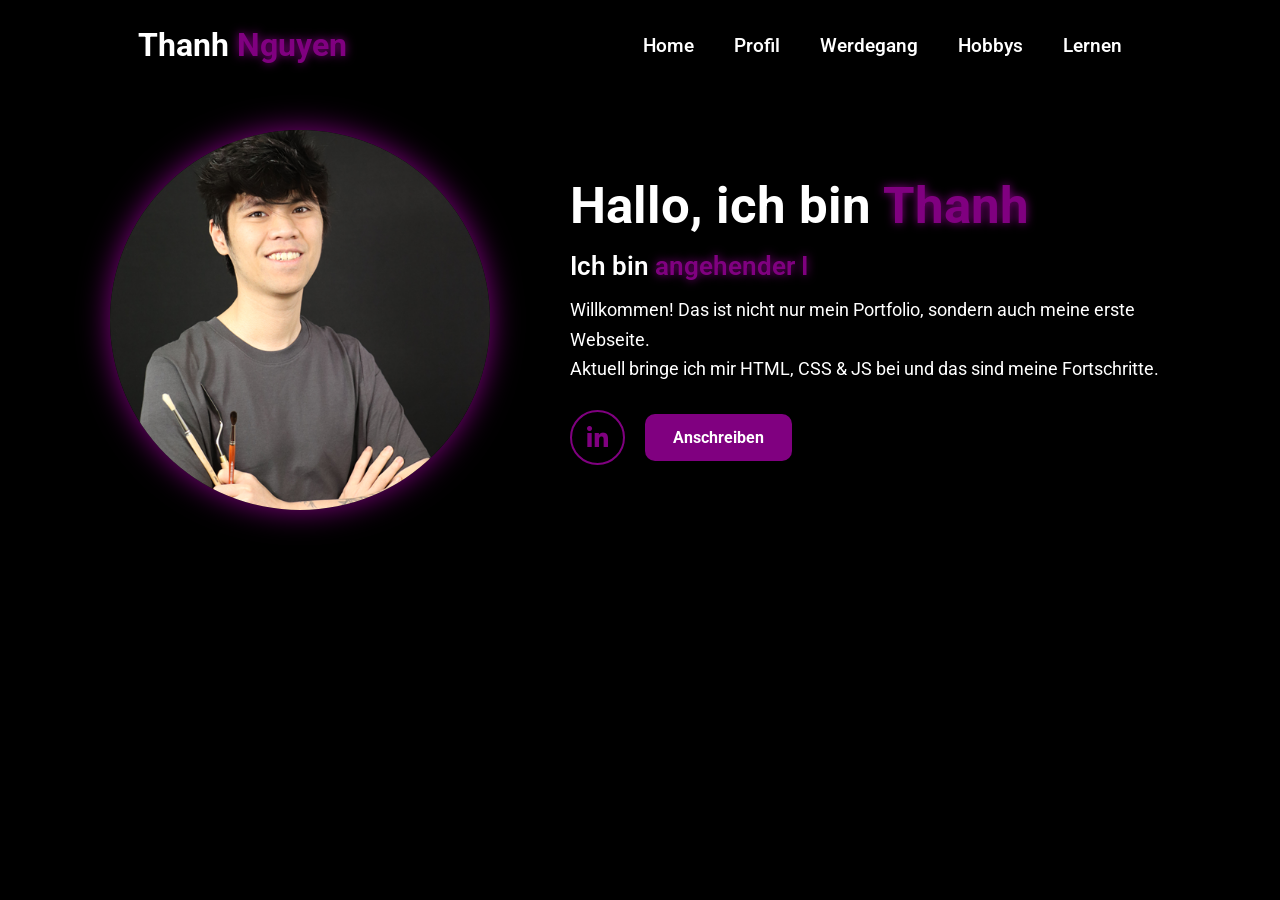
==== commit c868ea63: "Add files via upload" ====
--- a/index.html
+++ b/index.html
@@ -49,7 +49,7 @@
         <div class="home-container">
 
             <div class="home-image" data-aos="zoom-in" data-aos-duration="1500">
-                <img src="images/image_Werdegang.jpeg" alt="Bild von Thanh">
+                <img src="images/imgage_brush.png" alt="Bild von Thanh">
             </div>
 
             <div class="home-content">
--- a/style.css
+++ b/style.css
@@ -405,8 +405,7 @@
 
 .lernen-section {
     width: 100%;
-    min-height: 100vh;
-    padding: 40px var(--spacing-medium) 60px;
+    padding: 60px var(--spacing-medium);
 }
 
 .lernen-hero {
@@ -829,25 +828,50 @@
 
 /* ===== SPOTIFY ===== */
 
-.spotify-icon {
-    font-size: 70px;
-    color: #1DB954;
-}
-
 .spotify-box {
+    width: 100%;
+    max-width: 100%;
     padding: 10px;
     border-radius: var(--radius-large);
     background: rgba(18, 14, 28, 0.6);
+    display: flex;
+    justify-content: center;
+    align-items: center;
+    overflow: hidden;
 }
 
 .spotify-box iframe {
-    width: 100%;
-    max-width: 420px;
+    display: block;
+    width: 100%;
+    max-width: 100%;
     height: 152px;
     border: none;
     border-radius: var(--radius-large);
     background: transparent;
     box-shadow: var(--shadow-md);
+}
+
+@media (max-width: 768px) {
+    .spotify-box {
+        padding: 8px;
+    }
+
+    .spotify-box iframe {
+        width: 100%;
+        height: 152px;
+    }
+}
+
+@media (max-width: 480px) {
+    .spotify-box {
+        padding: 6px;
+        border-radius: 14px;
+    }
+
+    .spotify-box iframe {
+        border-radius: 14px;
+        height: 152px;
+    }
 }
 
 
@@ -1958,4 +1982,298 @@
     padding: 0;         
 
     color: white;
+}
+
+
+/* ===== SUBNET CALCULATOR ===== */
+ 
+.subnet-calc-wrapper {
+    width: 100%;
+    max-width: 1000px;
+}
+ 
+.subnet-title-row {
+    margin-bottom: 22px;
+}
+ 
+/* INPUT ROW */
+.subnet-input-row {
+    display: grid;
+    grid-template-columns: 1fr auto;
+    gap: 12px;
+    align-items: flex-end;
+    margin-bottom: 16px;
+}
+ 
+.subnet-input-group {
+    display: flex;
+    flex-direction: column;
+    gap: 7px;
+}
+ 
+.subnet-label {
+    font-size: 0.78rem;
+    color: rgba(255, 255, 255, 0.5);
+    text-transform: uppercase;
+    letter-spacing: 0.08em;
+}
+ 
+/* INPUT BOX */
+.subnet-ip-box {
+    display: flex;
+    align-items: center;
+    background: rgba(10, 6, 20, 0.8);
+    border: 1px solid rgba(168, 85, 247, 0.25);
+    border-radius: 12px;
+    overflow: hidden;
+    transition: border-color 0.2s ease, box-shadow 0.2s ease;
+}
+ 
+.subnet-ip-box:focus-within {
+    border-color: var(--color-primary);
+    box-shadow: 0 0 0 3px rgba(128, 0, 255, 0.15);
+}
+ 
+.subnet-ip-box input[type="text"] {
+    background: transparent;
+    border: none;
+    outline: none;
+    color: white;
+    font-family: monospace;
+    font-size: 1rem;
+    padding: 11px 14px;
+    flex: 1;
+    min-width: 0;
+}
+ 
+.subnet-slash {
+    color: var(--color-primary);
+    font-size: 1.2rem;
+    font-weight: 700;
+    padding: 0 4px;
+}
+ 
+.subnet-cidr-text {
+    background: transparent;
+    border: none;
+    outline: none;
+    color: var(--color-primary-light);
+    font-family: monospace;
+    font-size: 1rem;
+    font-weight: 700;
+    padding: 11px 14px 11px 4px;
+    width: 48px;
+    text-shadow: 0 0 8px rgba(168, 85, 247, 0.5);
+}
+ 
+/* BUTTON */
+.subnet-btn {
+    padding: 11px 24px;
+    border-radius: 12px;
+    background: linear-gradient(135deg, var(--color-primary-dark), var(--color-accent));
+    border: none;
+    color: white;
+    font-size: 0.95rem;
+    font-weight: 700;
+    cursor: pointer;
+    transition: all 0.2s ease;
+    white-space: nowrap;
+    box-shadow: 0 0 14px rgba(128, 0, 255, 0.35);
+    align-self: flex-end;
+    letter-spacing: 0.03em;
+}
+ 
+.subnet-btn:hover {
+    transform: scale(1.05);
+    box-shadow: 0 0 24px rgba(128, 0, 255, 0.6);
+}
+ 
+.subnet-btn:active {
+    transform: scale(0.97);
+}
+ 
+/* SLIDER ROW */
+.subnet-slider-row {
+    display: flex;
+    align-items: center;
+    gap: 14px;
+    margin-bottom: 20px;
+}
+ 
+.subnet-slider-row input[type="range"] {
+    flex: 1;
+    -webkit-appearance: none;
+    height: 4px;
+    background: linear-gradient(to right, var(--color-primary), var(--color-accent));
+    border-radius: 4px;
+    outline: none;
+    cursor: pointer;
+}
+ 
+.subnet-slider-row input[type="range"]::-webkit-slider-thumb {
+    -webkit-appearance: none;
+    width: 18px;
+    height: 18px;
+    border-radius: 50%;
+    background: var(--color-primary);
+    box-shadow: 0 0 10px rgba(128, 0, 255, 0.7);
+    cursor: pointer;
+    transition: box-shadow 0.2s;
+}
+ 
+.subnet-slider-row input[type="range"]:hover::-webkit-slider-thumb {
+    box-shadow: 0 0 16px rgba(128, 0, 255, 0.9);
+}
+ 
+.subnet-cidr-display {
+    font-size: 1.1rem;
+    font-weight: 700;
+    color: var(--color-primary-light);
+    text-shadow: 0 0 10px var(--color-primary);
+    min-width: 36px;
+    text-align: right;
+}
+ 
+/* ERROR */
+.subnet-error {
+    display: none;
+    font-size: 0.85rem;
+    color: #f87171;
+    background: rgba(248, 113, 113, 0.08);
+    border: 1px solid rgba(248, 113, 113, 0.25);
+    border-radius: 10px;
+    padding: 10px 14px;
+    margin-bottom: 14px;
+}
+ 
+/* RESULTS */
+.subnet-results {
+    display: none;
+}
+ 
+/* GRID */
+.subnet-grid {
+    display: grid;
+    grid-template-columns: repeat(auto-fit, minmax(180px, 1fr));
+    gap: 12px;
+    margin-bottom: 20px;
+}
+ 
+.subnet-card {
+    background: rgba(10, 6, 22, 0.7);
+    border: 1px solid rgba(128, 0, 255, 0.2);
+    border-radius: 14px;
+    padding: 14px 16px;
+    transition: border-color 0.2s ease, box-shadow 0.2s ease;
+}
+ 
+.subnet-card:hover {
+    border-color: rgba(168, 85, 247, 0.5);
+    box-shadow: 0 0 14px rgba(128, 0, 255, 0.18);
+}
+ 
+.subnet-card-label {
+    font-size: 0.72rem;
+    color: rgba(255, 255, 255, 0.45);
+    text-transform: uppercase;
+    letter-spacing: 0.09em;
+    margin-bottom: 5px;
+}
+ 
+.subnet-card-value {
+    font-family: monospace;
+    font-size: 0.97rem;
+    font-weight: 600;
+    color: white;
+    word-break: break-all;
+}
+ 
+.subnet-card-value.highlight {
+    color: var(--color-primary-light);
+    text-shadow: 0 0 8px rgba(128, 0, 255, 0.45);
+}
+ 
+/* HOSTS BAR */
+.subnet-bar-wrap {
+    margin-bottom: 20px;
+}
+ 
+.subnet-bar-labels {
+    display: flex;
+    justify-content: space-between;
+    font-size: 0.75rem;
+    color: rgba(255, 255, 255, 0.45);
+    margin-bottom: 7px;
+}
+ 
+.subnet-bar-bg {
+    height: 8px;
+    background: rgba(255, 255, 255, 0.06);
+    border-radius: 8px;
+    overflow: hidden;
+}
+ 
+.subnet-bar-fill {
+    height: 100%;
+    width: 0%;
+    background: linear-gradient(to right, var(--color-primary-dark), var(--color-accent));
+    border-radius: 8px;
+    box-shadow: 0 0 8px rgba(128, 0, 255, 0.4);
+    transition: width 0.5s ease;
+}
+ 
+/* ===== BIT VISUAL ===== */
+
+.subnet-bits {
+    display: flex;
+    flex-direction: column;
+    gap: 6px;
+}
+
+.subnet-bit {
+    flex: 1;
+    height: 14px;
+    border-radius: 3px;
+    background: rgba(255, 255, 255, 0.08);
+}
+
+.subnet-bit.net {
+    background: var(--color-primary);
+    box-shadow: 0 0 6px rgba(128, 0, 255, 0.6);
+}
+
+.subnet-bit.host {
+    background: var(--color-accent);
+    box-shadow: 0 0 6px rgba(30, 144, 255, 0.5);
+}
+ 
+/* RESPONSIVE */
+@media (max-width: 768px) {
+    .subnet-input-row {
+        grid-template-columns: 1fr;
+    }
+ 
+    .subnet-btn {
+        width: 100%;
+        padding: 12px;
+    }
+ 
+    .subnet-grid {
+        grid-template-columns: 1fr 1fr;
+    }
+ 
+    .subnet-bits {
+        gap: 2px;
+    }
+ 
+    .subnet-bit {
+        width: 12px;
+        height: 12px;
+    }
+}
+ 
+@media (max-width: 480px) {
+    .subnet-grid {
+        grid-template-columns: 1fr;
+    }
 }
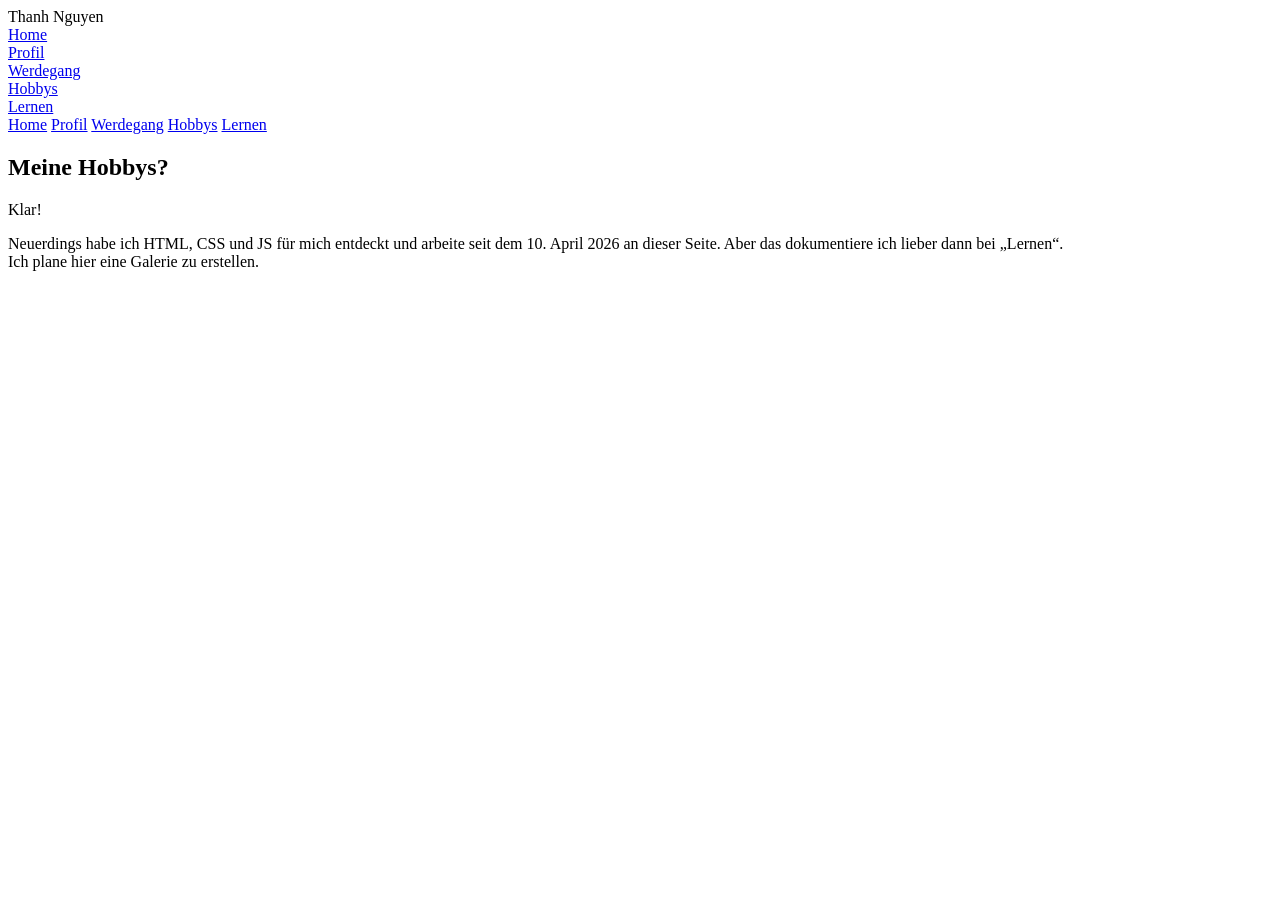
==== commit 62459b81: "Add files via upload" ====
--- a/index.html
+++ b/index.html
@@ -8,7 +8,7 @@
     <link rel="stylesheet" href="https://unpkg.com/aos@next/dist/aos.css">
     <title>Thanh</title>
 </head>
-<body class="home-page">
+<body class="hobbys-page">
 
     <!-- ===== NAV ===== -->
 
@@ -43,41 +43,26 @@
         </div>
     </nav>
 
-        <!-- ===== HOME ===== -->
+        <!-- ===== HOBBYS ===== -->
 
-    <section class="home-section">
-        <div class="home-container">
+    <section class="hobbys-section">
+        <div class="hobbys-container">
 
-            <div class="home-image" data-aos="zoom-in" data-aos-duration="1500">
-                <img src="images/imgage_brush.png" alt="Bild von Thanh">
-            </div>
-
-            <div class="home-content">
-                <h1 class="home-title" data-aos="fade-left" data-aos-delay="900">
-                    Hallo, ich bin <span>Thanh</span>
+            <div class="hobbys-content">
+                <h1 class="hobbys-title" data-aos="fade-down" data-aos-delay="900">
+                    Meine <span>Hobbys</span>?
                 </h1>
 
-                <p class="home-subtitle" data-aos="fade-up" data-aos-delay="1000">
-                    Ich bin <span class="home-typewriter-text"></span>
+                <p class="hobbys-subtitle" data-aos="fade-up" data-aos-delay="1000">
+                    Klar!
                 </p>
 
-                <p class="home-description" data-aos="fade-up" data-aos-delay="1500">
-                    Willkommen! Das ist nicht nur mein Portfolio, sondern auch meine erste Webseite.
+                <p class="hobbys-description" data-aos="fade-up" data-aos-delay="1500">
+                    Neuerdings habe ich HTML, CSS und JS für mich entdeckt und arbeite seit dem 10. April 2026 an dieser Seite.
+                    Aber das dokumentiere ich lieber dann bei „Lernen“.
                     <br>
-                    Aktuell bringe ich mir HTML, CSS &amp; JS bei und das sind meine Fortschritte.
+                    Ich plane hier eine Galerie zu erstellen.
                 </p>
-
-                <div class="home-actions" data-aos="zoom-out" data-aos-delay="2000">
-                    <div class="social">
-                        <a href="https://www.linkedin.com/in/thanh-nguyen-17027b293/" target="_blank">
-                            <i class="fa-brands fa-linkedin-in"></i>
-                        </a>
-                    </div>
-
-                    <a href="mailto:tsnguyen098@gmail.com" class="btn">
-                        Anschreiben
-                    </a>
-                </div>
             </div>
 
         </div>
@@ -85,7 +70,7 @@
 
 
         <!-- ===== SCRIPTS ===== -->
-
+         
     <script src="https://unpkg.com/aos@next/dist/aos.js"></script>
     <script>
         AOS.init({
--- a/style.css
+++ b/style.css
@@ -1,2279 +1,197 @@
-@import url('https://fonts.googleapis.com/css2?family=Roboto:wght@400;700&display=swap');
+// ===== NAV-BAR =====
 
-/* ===== CSS VARIABLES ===== */
-:root {
-    --color-primary: purple;
-    --color-primary-dark: #8a2be2;
-    --color-primary-light: #d15cff;
-    --color-accent: #1e90ff;
-    --color-bg: black;
-    --color-text: white;
-    --color-text-secondary: rgba(255, 255, 255, 0.96);
-    --color-text-muted: rgba(255, 255, 255, 0.72);
-    --color-border: rgba(255, 255, 255, 0.06);
-    --color-border-light: rgba(255, 255, 255, 0.08);
-    
-    --spacing-small: 15px;
-    --spacing-medium: 20px;
-    --spacing-large: 35px;
-    --spacing-xlarge: 80px;
-    
-    --radius-small: 10px;
-    --radius-medium: 16px;
-    --radius-large: 20px;
-    --radius-xl: 22px;
-    --radius-xxl: 28px;
-    --radius-full: 50%;
-    
-    --shadow-sm: 0 0 15px purple;
-    --shadow-md: 0 0 20px rgba(128, 0, 255, 0.25);
-    --shadow-lg: 0 0 30px purple;
-    --shadow-glow: 0 0 15px rgba(128, 0, 255, 0.4);
-    
-    --backdrop: blur(15px);
-    --backdrop-heavy: blur(18px);
-    
-    --transition-fast: 0.2s linear;
-    --transition-base: 0.3s ease;
-    --transition-slow: 0.5s ease;
-}
+function toggleMenu() {
+    const dropdown = document.querySelector(".dropdown");
+    const menuToggle = document.querySelector(".menu-toggle");
 
-/* ===== GLOBAL ===== */
-* {
-    margin: 0;
-    padding: 0;
-    box-sizing: border-box;
-    font-family: 'Roboto', sans-serif;
-}
-
-body {
-    width: 100%;
-    min-height: 100vh;
-    overflow-x: hidden;
-    background-color: var(--color-bg);
-    color: var(--color-text);
-}
-
-/* ===== COMPONENTS ===== */
-
-/* Social Icons */
-.social a {
-    width: 55px;
-    height: 55px;
-    border: 2px solid var(--color-primary);
-    border-radius: var(--radius-full);
-    display: flex;
-    align-items: center;
-    justify-content: center;
-    color: var(--color-primary);
-    font-size: 1.5rem;
-    transition: var(--transition-base);
-}
-
-.social a:hover {
-    transform: scale(1.1);
-    background-color: var(--color-primary);
-    color: var(--color-bg);
-    box-shadow: var(--shadow-sm);
-}
-
-/* Button */
-.btn {
-    display: inline-block;
-    padding: 14px 28px;
-    background: var(--color-primary);
-    color: var(--color-text);
-    border-radius: var(--radius-small);
-    font-weight: 700;
-    text-decoration: none;
-    transition: var(--transition-base);
-}
-
-.btn:hover {
-    transform: scale(1.05);
-    background: transparent;
-    border: 2px solid var(--color-primary);
-    color: var(--color-primary);
-    box-shadow: var(--shadow-sm);
-}
-
-section {
-    width: 100%;
-    min-height: 90vh;
-}
-
-a {
-    text-decoration: none;
-    color: inherit;
-}
-
-/* ===== NAVIGATION ===== */
-
-nav {
-    width: 100%;
-    height: 10vh;
-    position: sticky;
-    top: 0;
-    z-index: 1000;
-}
-
-nav::before {
-    content: "";
-    position: absolute;
-    inset: 0;
-    backdrop-filter: var(--backdrop);
-    -webkit-backdrop-filter: var(--backdrop);
-    background: rgba(0, 0, 0, 0.3);
-    mask-image: linear-gradient(to bottom, black 40%, transparent 100%);
-    -webkit-mask-image: linear-gradient(to bottom, black 60%, transparent 100%);
-    pointer-events: none;
-}
-
-.nav-container {
-    width: 100%;
-    height: 100%;
-    display: flex;
-    align-items: center;
-    justify-content: space-around;
-    position: relative;
-}
-
-.logo {
-    color: var(--color-text);
-    font-size: 2rem;
-    font-weight: bold;
-}
-
-.logo span {
-    color: var(--color-primary);
-    text-shadow: 0 0 10px var(--color-primary);
-}
-
-.nav-container .links {
-    display: flex;
-    align-items: center;
-}
-
-.nav-container .links a {
-    position: relative;
-    font-size: 1.2rem;
-    color: var(--color-text);
-    margin: 0 20px;
-    font-weight: 550;
-    transition: var(--transition-base);
-    text-decoration: none;
-}
-
-.nav-container .links a::before {
-    position: absolute;
-    content: "";
-    bottom: -3px;
-    left: 0;
-    width: 0;
-    height: 3px;
-    background-color: var(--color-primary);
-    transition: var(--transition-fast);
-}
-
-.nav-container .links a:hover::before,
-.nav-container .links a:hover {
-    width: 100%;
-    color: var(--color-primary);
-}
-
-/* ===== MENU TOGGLE ===== */
-
-.menu-toggle {
-    width: 32px;
-    height: 24px;
-    position: absolute;
-    right: var(--spacing-small);
-    top: 50%;
-    transform: translateY(-50%);
-    display: none;
-    flex-direction: column;
-    justify-content: space-between;
-    cursor: pointer;
-    z-index: 1200;
-}
-
-.menu-toggle span {
-    display: block;
-    width: 100%;
-    height: 4px;
-    background-color: var(--color-text);
-    border-radius: 999px;
-    transition: all var(--transition-base);
-}
-
-.menu-toggle.active span:nth-child(1) {
-    transform: translateY(10px) rotate(45deg);
-}
-
-.menu-toggle.active span:nth-child(2) {
-    opacity: 0;
-}
-
-.menu-toggle.active span:nth-child(3) {
-    transform: translateY(-10px) rotate(-45deg);
-}
-
-/* ===== DROPDOWN ===== */
-
-.dropdown {
-    position: fixed;
-    top: 0;
-    left: 0;
-    width: 100%;
-    height: auto;
-    background: rgba(0, 0, 0, 0.5);
-    backdrop-filter: blur(14px);
-    -webkit-backdrop-filter: blur(14px);
-    box-shadow: 0 10px 30px rgba(0, 0, 0, 0.5);
-    transform: translateY(-120%);
-    transition: transform var(--transition-base);
-    z-index: 1100;
-    padding: 100px 0 40px 0;
-}
-
-.dropdown.active {
-    transform: translateY(0);
-}
-
-.dropdown .links {
-    display: flex;
-    flex-direction: column;
-    align-items: center;
-    gap: var(--spacing-medium);
-}
-
-.dropdown .links a {
-    color: var(--color-text);
-    text-decoration: none;
-    font-size: 1.5rem;
-}
-
-.dropdown .links a:hover {
-    color: var(--color-primary);
-}
-
-@media (min-width: 768px) {
-    .dropdown {
-        display: none;
+    if (dropdown && menuToggle) {
+        dropdown.classList.toggle("active");
+        menuToggle.classList.toggle("active");
     }
 }
 
-/* ===== HOME ===== */
+// ===== TYPEWRITER (Home) =====
 
-.home-section {
-    width: 100%;
-    min-height: auto;
-    padding: 40px var(--spacing-medium);
-    display: flex;
-    align-items: center;
-}
+const texts = [
+    "angehender ICT-Fachmann",
+    "ein IT Fan",
+    "ein lernfreudiger Mensch"
+];
 
-.home-container {
-    width: 100%;
-    max-width: 1200px;
-    margin: 0 auto;
-    display: flex;
-    align-items: center;
-    justify-content: center;
-    gap: var(--spacing-xlarge);
-}
+let speed = 100;
+const textElement = document.querySelector(".home-typewriter-text");
 
-.home-image {
-    width: 380px;
-    aspect-ratio: 1 / 1;
-    flex-shrink: 0;
-    border-radius: var(--radius-full);
-    overflow: hidden;
-    box-shadow: var(--shadow-lg);
-}
+let textIndex = 0;
+let characterIndex = 0;
 
-.home-image img {
-    width: 100%;
-    height: 100%;
-    object-fit: cover;
-    display: block;
-}
+function typeWriter() {
+    if (!textElement) return;
 
-.home-image:hover {
-    animation: home-grow 1.5s ease-in-out infinite;
-}
-
-.home-content {
-    max-width: 600px;
-}
-
-.home-title {
-    font-size: clamp(2rem, 4vw, 3.2rem);
-    color: var(--color-text);
-    margin-bottom: 15px;
-}
-
-.home-title span,
-.hobbys-title span,
-.lernen-hero-title span,
-.profil-title span {
-    color: var(--color-primary);
-    text-shadow: 0 0 10px var(--color-primary);
-}
-
-.home-subtitle {
-    font-size: clamp(1.3rem, 2vw, 2rem);
-    font-weight: 600;
-    margin-bottom: 15px;
-    color: var(--color-text);
-}
-
-.home-typewriter-text {
-    color: var(--color-primary);
-    text-shadow: 0 0 10px var(--color-primary);
-}
-
-.home-description {
-    font-size: 1.1rem;
-    line-height: 1.7;
-    color: var(--color-text);
-    margin-bottom: 25px;
-}
-
-.home-actions {
-    display: flex;
-    align-items: center;
-    gap: var(--spacing-medium);
-    flex-wrap: wrap;
-}
-
-@keyframes home-grow {
-    0%, 100% {
-        transform: scale(1);
-        box-shadow: 0 0 30px purple;
-    }
-    50% {
-        transform: scale(1.08);
-        box-shadow: var(--shadow-lg);
+    if (characterIndex < texts[textIndex].length) {
+        textElement.innerHTML += texts[textIndex].charAt(characterIndex);
+        characterIndex++;
+        setTimeout(typeWriter, speed);
+    } else {
+        setTimeout(eraseText, 1000);
     }
 }
 
-/* ===== HOBBYS ===== */
+function eraseText() {
+    if (!textElement) return;
 
-.hobbys-section {
-    width: 100%;
-    min-height: 90vh;
-    display: flex;
-    align-items: center;
-    justify-content: center;
-    padding: 40px var(--spacing-medium);
+    if (textElement.innerHTML.length > 0) {
+        textElement.innerHTML = textElement.innerHTML.slice(0, -1);
+        setTimeout(eraseText, 50);
+    } else {
+        textIndex = (textIndex + 1) % texts.length;
+        characterIndex = 0;
+        setTimeout(typeWriter, 500);
+    }
 }
 
-.hobbys-container {
-    width: 100%;
-    max-width: 1000px;
-    display: flex;
-    align-items: center;
-    justify-content: center;
-    text-align: center;
+window.onload = function () {
+    typeWriter();
+};
+
+let currentTab = 0;
+
+function switchTab(btn, index) {
+    const tabs = document.querySelectorAll('.lernen-tab');
+    const track = document.getElementById('tabTrack');
+
+    tabs.forEach(t => t.classList.remove('active'));
+    btn.classList.add('active');
+
+    track.style.transform = `translateX(-${index * 100}%)`;
 }
 
-.hobbys-content {
-    max-width: 700px;
-}
-
-.hobbys-title {
-    font-size: clamp(2rem, 4vw, 3.2rem);
-    margin-bottom: 15px;
-    color: var(--color-text);
-}
-
-.hobbys-subtitle {
-    font-size: clamp(1.5rem, 3vw, 2.2rem);
-    color: var(--color-primary);
-    font-weight: bold;
-    margin-bottom: var(--spacing-medium);
-}
-
-.hobbys-description {
-    font-size: 1.1rem;
-    line-height: 1.7;
-    color: var(--color-text);
-}
-
-/* ===== LERNEN ===== */
-
-.lernen-section {
-    width: 100%;
-    padding: 60px var(--spacing-medium);
-}
-
-.lernen-hero {
-    max-width: 1100px;
-    margin: 0 auto 50px;
-    text-align: center;
-}
-
-.lernen-hero-title {
-    font-size: clamp(2rem, 4vw, 3.2rem);
-    color: var(--color-text);
-    margin-bottom: 15px;
-}
-
-.lernen-hero-description {
-    font-size: 1.1rem;
-    line-height: 1.6;
-    color: var(--color-text);
-    margin-bottom: 14px;
-}
-
-.lernen-hero-subtitle {
-    font-size: clamp(1.2rem, 2vw, 2rem);
-    color: var(--color-primary);
-    font-weight: 600;
-}
-
-.lernen-container {
-    max-width: 1100px;
-    margin: 0 auto;
-    display: flex;
-    flex-direction: column;
-    gap: 34px;
-}
-
-/* ===== GLASS BOX ===== */
-
-.lernen-box,
-.werdegang-language,
-.werdegang-personalien,
-.werdegang-ref,
-.werdegang-kenntnisse,
-.werdegang-bildung,
-.werdegang-erfahrungen {
-    position: relative;
-    padding: 28px 26px;
-    border-radius: var(--radius-xl);
-    background: rgba(18, 14, 28, 0.9);
-    border: 1px solid var(--color-border);
-    box-shadow: 0 6px 22px rgba(0, 0, 0, 0.28), inset 0 1px 0 rgba(255, 255, 255, 0.03);
-    backdrop-filter: blur(10px);
-    -webkit-backdrop-filter: blur(10px);
-    transition: transform var(--transition-base), box-shadow var(--transition-base);
-    overflow: hidden;
-    isolation: isolate;
-}
-
-.lernen-box::before,
-.werdegang-language::before,
-.werdegang-personalien::before,
-.werdegang-ref::before,
-.werdegang-kenntnisse::before,
-.werdegang-bildung::before,
-.werdegang-erfahrungen::before {
-    content: "";
-    position: absolute;
-    inset: 0;
-    border-radius: inherit;
-    padding: 2px;
-    background: conic-gradient(from var(--lernen-angle, 0deg), #8a2be2, #1e90ff, #8a2be2, #1e90ff, #8a2be2);
-    -webkit-mask: linear-gradient(#000 0 0) content-box, linear-gradient(#000 0 0);
-    box-shadow: 0 10px 28px rgba(0, 0, 0, 0.35), inset 0 1px 0 rgba(255, 255, 255, 0.04);
-    -webkit-mask-composite: xor;
-    mask-composite: exclude;
-    opacity: 0;
-    pointer-events: none;
-    transition: opacity var(--transition-base);
-    filter: blur(0.5px);
-}
-
-.lernen-box:hover,
-.werdegang-language:hover,
-.werdegang-personalien:hover,
-.werdegang-ref:hover,
-.werdegang-kenntnisse:hover,
-.werdegang-bildung:hover,
-.werdegang-erfahrungen:hover {
-    transform: scale(1.02);
-    box-shadow: 0 10px 28px rgba(0, 0, 0, 0.35), inset 0 1px 0 rgba(255, 255, 255, 0.04);
-}
-
-.lernen-box:hover::before,
-.werdegang-language:hover::before,
-.werdegang-personalien:hover::before,
-.werdegang-ref:hover::before,
-.werdegang-kenntnisse:hover::before,
-.werdegang-bildung:hover::before,
-.werdegang-erfahrungen:hover::before {
-    opacity: 1;
-    animation: glowBorder 2.2s linear infinite;
-}
-
-@property --lernen-angle {
-    syntax: "<angle>";
-    inherits: false;
-    initial-value: 0deg;
-}
-
-@keyframes glowBorder {
-    from { --lernen-angle: 0deg; }
-    to { --lernen-angle: 360deg; }
-}
-
-/* ===== LERNEN CONTENT ===== */
-
-.lernen-row {
-    display: grid;
-    grid-template-columns: 180px 1fr;
-    gap: 35px;
-    align-items: center;
-}
-
-.lernen-row.reverse {
-    grid-template-columns: 1fr 180px;
-}
-
-.lernen-row.reverse .lernen-text {
-    order: 1;
-}
-
-.lernen-row.reverse .lernen-image {
-    order: 2;
-}
-
-.lernen-image {
-    display: flex;
-    justify-content: flex-start;
-    align-items: center;
-    width: clamp(120px, 20vw, 220px);
-    height: auto;
-    padding: 2rem;
-    margin-left: -10px;
-}
-
-.lernen-image img {
-    max-width: 100%;
-    max-height: 100%;
-    object-fit: contain;
-    display: block;
-    transition: transform var(--transition-base);
-}
-
-.lernen-box:hover .lernen-image img {
-    transform: scale(1.08);
-}
-
-.lernen-text {
-    min-width: 0;
-    width: 100%;
-}
-
-.lernen-title {
-    color: var(--color-primary);
-    font-size: 2rem;
-    margin-bottom: 14px;
-    text-align: left;
-}
-
-.lernen-description {
-    color: var(--color-text);
-    line-height: 1.7;
-    font-size: 1.05rem;
-    text-align: left;
-    font-family: sans-serif;
+function scrollTabs(dir) {
+    const scroll = document.getElementById('lernenTabs');
+    scroll.scrollBy({ left: dir * 160, behavior: 'smooth' });
 }
 
 
-/* ===== RESPONSIVE ===== */
-
-@media (max-width: 768px) {
-    .lernen-row,
-    .lernen-row.reverse {
-        display: flex;
-        flex-direction: column;
-        align-items: center;
-        justify-content: center;
-        gap: var(--spacing-medium);
-        text-align: center;
-    }
-
-    .lernen-row .lernen-image,
-    .lernen-row.reverse .lernen-image {
-        order: 1;
-        width: 140px;
-        height: 140px;
-        margin: 0 auto;
-    }
-
-    .lernen-row .lernen-text,
-    .lernen-row.reverse .lernen-text {
-        order: 2;
-        width: 100%;
-    }
-
-    .lernen-title,
-    .lernen-description {
-        text-align: center;
-    }
-
-    .home-container {
-        flex-direction: column;
-        text-align: center;
-        gap: 40px;
-    }
-
-    .home-actions {
-        justify-content: center;
-    }
-
-    .home-content {
-        max-width: 100%;
-    }
-
-    .home-image {
-        width: 250px;
-        height: 250px;
-    }
-
-    nav .logo {
-        position: absolute;
-        top: 50%;
-        left: var(--spacing-small);
-        transform: translateY(-50%);
-        font-size: 1.5rem;
-    }
-
-    .nav-container .links {
-        display: none;
-    }
-
-    .menu-toggle {
-        display: flex;
-    }
-
-    .profil-container {
-        flex-direction: column;
-        text-align: center;
-        gap: 35px;
-    }
-
-    .profil-text {
-        max-width: 100%;
-        align-items: center;
-    }
-
-    .profil-actions {
-        justify-content: center;
-    }
-
-    .profil-image img {
-        width: 250px;
-        height: 250px;
-    }
-
-    .glass-box {
-        padding: 26px 18px;
-        border-radius: var(--radius-large);
-    }
-
-    .glass-box::before,
-    .glass-box::after {
-        border-radius: var(--radius-large);
-    }
-
-    .profil-extra-title {
-        margin-bottom: var(--spacing-medium);
-    }
-
-    .profil-extra-text {
-        font-size: 0.98rem;
-        line-height: 1.75;
-        text-align: left;
-    }
-
-    .werdegang-section {
-        padding: 30px 16px 60px;
-    }
-
-    .werdegang-header {
-        flex-direction: column;
-        text-align: center;
-        gap: 30px;
-    }
-
-    .werdegang-content {
-        display: flex;
-        flex-direction: column;
-        align-items: center;
-    }
-
-    .werdegang-actions {
-        justify-content: center;
-    }
-
-    .werdegang-columns {
-        grid-template-columns: 1fr;
-        gap: var(--spacing-medium);
-    }
-
-    .werdegang-container {
-        padding: 35px 25px;
-        gap: 35px;
-    }
-
-    .werdegang-language-list .lang {
-        grid-template-columns: 120px auto;
-        justify-content: center;
-        margin-left: auto;
-        margin-right: auto;
-    }
-}
-
-/* ===== BOX ANIMATION ===== */
-
-.profilanimation-box {
-    width: 160px;
-    aspect-ratio: 1/1;
-    height: auto;
-    position: relative;
-    display: flex;
-    justify-content: center;
-    align-items: center;
-    background-color: transparent;
-    border-radius: var(--radius-medium);
-    overflow: hidden;
-    margin: 0 auto;
-    transition: transform var(--transition-slow), box-shadow var(--transition-base);
-    transform-origin: center;
-}
-
-.profilanimation-box h2 {
-    pointer-events: none;
-}
-
-.profilanimation-box-h1 {
-    position: relative;
-    z-index: 2;
-    width: 100%;
-    padding: 0 12px;
-    margin: 0;
-    display: flex;
-    justify-content: center;
-    align-items: center;
-    text-align: center;
-    color: var(--color-text);
-    font-size: clamp(1.1rem, 1.8vw, 1.8rem);
-    line-height: 1.15;
-    letter-spacing: 1px;
-    word-break: break-word;
-    overflow-wrap: break-word;
-}
-
-.profilanimation-box::before {
-    content: "";
-    position: absolute;
-    width: 120px;
-    height: 140%;
-    background: linear-gradient(purple, #8a2be2, #1e90ff, blue, purple);
-    animation: rotateBorder 2.5s linear infinite;
-}
-
-.profilanimation-box::after {
-    content: "";
-    position: absolute;
-    inset: 4px;
-    background-color: transparent;
-    border-radius: var(--radius-medium);
-    z-index: 1;
-}
-
-.profilanimation-box:hover {
-    transform: scale(1.02);
-    box-shadow: var(--shadow-glow);
-}
-
-.profilanimation-box.scale:hover {
-    transform: scale(1.25);
-}
-
-.profilanimation-box.move:hover {
-    transform: translateX(50px);
-    transition: 2s ease;
-}
-
-.profilanimation-box.rotate:hover {
-    transform: rotate(360deg);
-    transition: 2s ease repeat infinite;
-}
-
-.profilanimation-box.tilt:hover {
-    transform: rotateY(25deg) rotateX(10deg);
-}
-
-.profilanimation-box.scaleX:hover {
-    transform: scaleX(1.4);
-}
-
-.profilanimation-box.scaleY:hover {
-    transform: scaleY(1.4);
-}
-
-.profilanimation-box:hover {
-    box-shadow: 0 0 15px purple, 0 0 30px blue;
-}
-
-@keyframes rotateBorder {
-    from { transform: rotate(0deg); }
-    to { transform: rotate(360deg); }
-}
-
-/* ===== SPOTIFY ===== */
-
-.spotify-box {
-    width: 100%;
-    max-width: 100%;
-    padding: 10px;
-    border-radius: var(--radius-large);
-    background: rgba(18, 14, 28, 0.6);
-    display: flex;
-    justify-content: center;
-    align-items: center;
-    overflow: hidden;
-}
-
-.spotify-box iframe {
-    display: block;
-    width: 100%;
-    max-width: 100%;
-    height: 152px;
-    border: none;
-    border-radius: var(--radius-large);
-    background: transparent;
-    box-shadow: var(--shadow-md);
-}
-
-@media (max-width: 768px) {
-    .spotify-box {
-        padding: 8px;
-    }
-
-    .spotify-box iframe {
-        width: 100%;
-        height: 152px;
-    }
-}
-
-@media (max-width: 480px) {
-    .spotify-box {
-        padding: 6px;
-        border-radius: 14px;
-    }
-
-    .spotify-box iframe {
-        border-radius: 14px;
-        height: 152px;
-    }
-}
-
-
-/* ===== WERDEGANG ===== */
-
-.werdegang-section {
-    width: 100%;
-    min-height: 100vh;
-    padding: 40px var(--spacing-medium) 80px;
-    display: flex;
-    justify-content: center;
-}
-
-.werdegang-container {
-    position: relative;
-    max-width: 1100px;
-    width: 100%;
-    margin: 0 auto;
-    padding: 50px 40px;
-    border-radius: var(--radius-xxl);
-    display: flex;
-    flex-direction: column;
-    gap: 45px;
-    background: rgba(20, 18, 24, 0.72);
-    backdrop-filter: var(--backdrop-heavy);
-    -webkit-backdrop-filter: var(--backdrop-heavy);
-    border: 1px solid var(--color-border-light);
-    box-shadow: 0 10px 35px rgba(0, 0, 0, 0.45), inset 0 1px 0 rgba(255, 255, 255, 0.04);
-    overflow: hidden;
-    isolation: isolate;
-}
-
-.werdegang-container::before {
-    content: "";
-    position: absolute;
-    inset: 0;
-    border-radius: var(--radius-xxl);
-    padding: 2px;
-    background: linear-gradient(135deg, rgba(128, 0, 128, 0.95), rgba(206, 88, 255, 0.95), rgba(128, 0, 128, 0.95));
-    -webkit-mask: linear-gradient(#000 0 0) content-box, linear-gradient(#000 0 0);
-    -webkit-mask-composite: xor;
-    mask-composite: exclude;
-    pointer-events: none;
-    animation: purpleBreath 3.5s ease-in-out infinite;
-    filter: blur(0.5px);
-}
-
-.werdegang-container::after {
-    content: "";
-    position: absolute;
-    inset: 0;
-    border-radius: var(--radius-xxl);
-    background: radial-gradient(circle at top center, rgba(180, 80, 255, 0.12), transparent 60%);
-    pointer-events: none;
-    z-index: -1;
-}
-
-@keyframes purpleBreath {
-    0% {
-        opacity: 0.45;
-        box-shadow: 0 0 8px rgba(128, 0, 128, 0.25);
-    }
-    50% {
-        opacity: 1;
-        box-shadow: 0 0 18px rgba(180, 0, 255, 0.45), 0 0 35px rgba(140, 0, 255, 0.25);
-    }
-    100% {
-        opacity: 0.45;
-        box-shadow: 0 0 8px rgba(128, 0, 128, 0.25);
-    }
-}
-
-.werdegang-profil {
-    width: 100%;
-}
-
-.werdegang-header {
-    display: flex;
-    align-items: center;
-    gap: 40px;
-}
-
-.werdegang-image {
-    width: 280px;
-    aspect-ratio: 1 / 1;
-    position: relative;
-    border-radius: var(--radius-full);
-    overflow: hidden;
-    flex-shrink: 0;
-    display: flex;
-    justify-content: center;
-    align-items: center;
-    transition: transform var(--transition-base);
-}
-
-.werdegang-image:hover {
-    transform: scale(1.04);
-}
-
-.werdegang-image::before {
-    content: "";
-    position: absolute;
-    inset: -18px;
-    border-radius: var(--radius-full);
-    background: conic-gradient(from 0deg, transparent 0deg, purple 90deg, #d15cff 180deg, blue 270deg, transparent 360deg);
-    animation: werdegang-ring-rotate 4s linear infinite;
-    filter: blur(10px);
-    opacity: 0.95;
-}
-
-.werdegang-image::after {
-    content: "";
-    position: absolute;
-    inset: 8px;
-    border-radius: var(--radius-full);
-    background: rgba(12, 10, 15, 0.9);
-    z-index: 1;
-}
-
-.werdegang-image img {
-    position: relative;
-    z-index: 2;
-    width: calc(100% - 18px);
-    height: calc(100% - 18px);
-    object-fit: cover;
-    border-radius: var(--radius-full);
-    display: block;
-}
-
-@keyframes werdegang-ring-rotate {
-    from { transform: rotate(0deg); }
-    to { transform: rotate(360deg); }
-}
-
-.werdegang-content {
-    flex: 1;
-    min-width: 0;
-}
-
-.werdegang-name {
-    margin-bottom: 15px;
-    line-height: 1;
-}
-
-.werdegang-firstname {
-    display: block;
-    color: var(--color-text);
-    font-weight: 200;
-    font-size: clamp(1.6rem, 5vw, 3.6rem);
-    text-transform: uppercase;
-}
-
-.werdegang-lastname {
-    display: block;
-    color: var(--color-primary);
-    font-weight: 700;
-    font-size: clamp(2rem, 6vw, 4rem);
-    text-transform: uppercase;
-    text-shadow: 0 0 10px var(--color-primary);
-}
-
-.werdegang-title {
-    color: var(--color-primary);
-    font-weight: 900;
-    font-size: clamp(1.3rem, 3vw, 2rem);
-    text-transform: uppercase;
-    text-shadow: 0 0 5px var(--color-primary);
-    margin-bottom: 15px;
-}
-
-.werdegang-description {
-    color: var(--color-text-secondary);
-    font-size: 1rem;
-    line-height: 1.75;
-    margin-bottom: var(--spacing-medium);
-}
-
-.werdegang-actions {
-    display: flex;
-    align-items: center;
-    gap: var(--spacing-medium);
-    flex-wrap: wrap;
-}
-
-.werdegang-columns {
-    display: grid;
-    grid-template-columns: 1fr 1fr;
-    gap: 28px;
-}
-
-.werdegang-group-1,
-.werdegang-group-2 {
-    display: flex;
-    flex-direction: column;
-    gap: 24px;
-}
-
-.werdegang-language,
-.werdegang-personalien,
-.werdegang-ref,
-.werdegang-kenntnisse,
-.werdegang-bildung,
-.werdegang-erfahrungen {
-    padding: 24px 22px;
-}
-
-.werdegang-language:hover,
-.werdegang-personalien:hover,
-.werdegang-ref:hover,
-.werdegang-kenntnisse:hover,
-.werdegang-bildung:hover,
-.werdegang-erfahrungen:hover {
-    transform: scale(1.07);
-}
-
-.werdegang-language:hover::before,
-.werdegang-personalien:hover::before,
-.werdegang-ref:hover::before,
-.werdegang-kenntnisse:hover::before,
-.werdegang-bildung:hover::before,
-.werdegang-erfahrungen:hover::before {
-    opacity: 1;
-    animation: glowBorder 2s linear infinite;
-}
-
-.werdegang-language-list {
-    margin-bottom: 0;
-}
-
-.werdegang-language-list .lang {
-    display: grid;
-    grid-template-columns: 140px auto;
-    column-gap: var(--spacing-medium);
-    max-width: 350px;
-    margin-bottom: 6px;
-    line-height: 1.4;
-    color: var(--color-text);
-}
-
-.werdegang-skills {
-    margin-left: var(--spacing-medium);
-    margin-top: 10px;
-    margin-bottom: 15px;
-}
-
-.werdegang-skills li {
-    margin-bottom: 8px;
-    line-height: 1.5;
-    color: var(--color-text);
-}
-
-.werdegang-pretitle {
-    color: var(--color-text-muted);
-    font-weight: 500;
-    font-size: 1rem;
-    margin-bottom: 6px;
-    margin-top: 12px;
-}
-
-.werdegang-item {
-    margin-bottom: 18px;
-}
-
-.werdegang-item:last-child {
-    margin-bottom: 0;
-}
-
-.werdegang-item-subtitle {
-    color: var(--color-text);
-    font-size: 1.08rem;
-    font-weight: 700;
-    line-height: 1.5;
-    margin-bottom: 8px;
-}
-
-/* ===== RESPONSIVE ===== */
-
-@media (max-width: 900px) {
-    .werdegang-section {
-        padding: 30px 16px 60px;
-    }
-
-    .werdegang-header {
-        flex-direction: column;
-        text-align: center;
-        gap: 30px;
-    }
-
-    .werdegang-content {
-        display: flex;
-        flex-direction: column;
-        align-items: center;
-    }
-
-    .werdegang-actions {
-        justify-content: center;
-    }
-
-    .werdegang-columns {
-        grid-template-columns: 1fr;
-        gap: 22px;
-    }
-
-    .werdegang-container {
-        padding: 35px 25px;
-        gap: 35px;
-    }
-
-    .werdegang-language-list .lang {
-        grid-template-columns: 120px auto;
-        justify-content: center;
-        margin-left: auto;
-        margin-right: auto;
-    }
-}
-
-@media (max-width: 600px) {
-    .werdegang-image {
-        width: 220px;
-        height: 220px;
-    }
-
-    .werdegang-container {
-        padding: 24px 16px;
-        border-radius: 22px;
-    }
-
-    .werdegang-container::before,
-    .werdegang-container::after {
-        border-radius: 22px;
-    }
-
-    .werdegang-language,
-    .werdegang-personalien,
-    .werdegang-ref,
-    .werdegang-kenntnisse,
-    .werdegang-bildung,
-    .werdegang-erfahrungen {
-        padding: 18px 16px;
-        border-radius: 16px;
-    }
-
-    .werdegang-title {
-        font-size: 1.2rem;
-    }
-
-    .werdegang-description,
-    .werdegang-item-subtitle,
-    .werdegang-pretitle {
-        font-size: 0.95rem;
-    }
-
-    .werdegang-language-list .lang {
-        grid-template-columns: 100px auto;
-        column-gap: 12px;
-        max-width: 100%;
-    }
-
-    .werdegang-skills {
-        margin-left: 18px;
-    }
-}
-
-@media (max-width: 420px) {
-    .werdegang-section {
-        padding: 20px 10px 45px;
-    }
-
-    .werdegang-image {
-        width: 190px;
-        height: 190px;
-    }
-
-    .werdegang-container {
-        padding: 20px 14px;
-    }
-
-    .werdegang-firstname {
-        font-size: 1.45rem;
-    }
-
-    .werdegang-lastname {
-        font-size: 1.8rem;
-    }
-
-    .werdegang-language-list .lang {
-        grid-template-columns: 90px auto;
-    }
-}
-
-/* ===== PROFIL ===== */
-
-.profil-section {
-    width: 100%;
-    min-height: 100vh;
-    padding: 40px 20px 80px;
-}
-
-.profil-container {
-    max-width: 1200px;
-    margin: 0 auto;
-    display: flex;
-    align-items: center;
-    justify-content: center;
-    gap: 60px;
-    flex-wrap: wrap;
-}
-
-.profil-image {
-    flex-shrink: 0;
-}
-
-.profil-image img {
-    width: 320px;
-    height: 320px;
-    object-fit: cover;
-    border-radius: 50%;
-    display: block;
-    box-shadow: 0 0 30px purple;
-    transition: transform 0.3s ease;
-}
-
-.profil-image img:hover {
-    transform: scale(1.03);
-}
-
-.profil-text {
-    max-width: 650px;
-    display: flex;
-    flex-direction: column;
-    justify-content: center;
-}
-
-.profil-title {
-    font-size: clamp(2rem, 4vw, 3.2rem);
-    margin-bottom: 10px;
-    color: white;
-}
-
-.profil-title span {
-    color: purple;
-    text-shadow: 0 0 10px purple;
-}
-
-.profil-subtitle {
-    font-size: clamp(1.6rem, 3vw, 2.4rem);
-    font-weight: bold;
-    color: purple;
-    margin-bottom: 15px;
-}
-
-.profil-description {
-    font-size: 1.1rem;
-    line-height: 1.6;
-    color: white;
-    margin-bottom: 25px;
-}
-
-.profil-actions {
-    display: flex;
-    align-items: center;
-    gap: 20px;
-    flex-wrap: wrap;
-}
-
-/* ===== ÜBER MICH / GLASBOX ===== */
-.profil-extra {
-    width: 100%;
-    display: flex;
-    justify-content: center;
-    padding: 40px 20px 80px;
-}
-
-.profil-extra-inner {
-    width: 100%;
-    max-width: 1000px;
-}
-
-.glass-box {
-    position: relative;
-    padding: 40px 35px;
-    border-radius: 24px;
-
-    background: rgba(255, 255, 255, 0.06);
-    backdrop-filter: blur(16px);
-    -webkit-backdrop-filter: blur(16px);
-
-    border: 1px solid rgba(255, 255, 255, 0.08);
-    box-shadow:
-        0 8px 32px rgba(0, 0, 0, 0.45),
-        inset 0 1px 0 rgba(255, 255, 255, 0.05);
-
-    overflow: hidden;
-    isolation: isolate;
-}
-
-/* breath purple border */
-.glass-box::before {
-    content: "";
-    position: absolute;
-    inset: 0;
-    border-radius: 24px;
-    padding: 2px;
-    background: linear-gradient(135deg,
-        rgba(128, 0, 128, 0.95),
-        rgba(210, 80, 255, 0.95),
-        rgba(128, 0, 128, 0.95)
-    );
-
-    -webkit-mask:
-        linear-gradient(#000 0 0) content-box,
-        linear-gradient(#000 0 0);
-    -webkit-mask-composite: xor;
-    mask-composite: exclude;
-
-    pointer-events: none;
-    animation: purpleBreath 3.5s ease-in-out infinite;
-    filter: blur(0.5px);
-}
-
-/* GLASSBOX GLOW */
-.glass-box::after {
-    content: "";
-    position: absolute;
-    inset: 0;
-    border-radius: 24px;
-    background: radial-gradient(circle at top center, rgba(180, 80, 255, 0.12), transparent 60%);
-    pointer-events: none;
-    z-index: -1;
-}
-
-@keyframes purpleBreath {
-    0% {
-        opacity: 0.45;
-        box-shadow: 0 0 8px rgba(128, 0, 128, 0.25);
-    }
-    50% {
-        opacity: 1;
-        box-shadow:
-            0 0 18px rgba(180, 0, 255, 0.45),
-            0 0 35px rgba(140, 0, 255, 0.25);
-    }
-    100% {
-        opacity: 0.45;
-        box-shadow: 0 0 8px rgba(128, 0, 128, 0.25);
-    }
-}
-
-.profil-extra-title {
-    text-align: center;
-    color: purple;
-    font-size: clamp(2rem, 4vw, 3rem);
-    margin-bottom: 28px;
-    font-weight: 700;
-}
-
-.profil-extra-text {
-    color: rgba(255, 255, 255, 0.96);
-    font-size: 1.15rem;
-    line-height: 1.9;
-    text-align: left;
-    word-break: break-word;
-}
-
-/* ===== RESPONSIVE GLASSBOX ===== */
-@media (max-width: 992px) {
-    .glass-box {
-        padding: 32px 26px;
-    }
-
-    .profil-extra-text {
-        font-size: 1.05rem;
-        line-height: 1.8;
-    }
-}
-
-@media (max-width: 768px) {
-    .profil-extra {
-        padding: 30px 14px 60px;
-    }
-
-    .glass-box {
-        padding: 26px 18px;
-        border-radius: 20px;
-    }
-
-    .glass-box::before,
-    .glass-box::after {
-        border-radius: 20px;
-    }
-
-    .profil-extra-title {
-        margin-bottom: 20px;
-    }
-
-    .profil-extra-text {
-        font-size: 0.98rem;
-        line-height: 1.75;
-        text-align: left;
-    }
-}
-
-@media (max-width: 480px) {
-    .glass-box {
-        padding: 22px 16px;
-    }
-
-    .profil-extra-text {
-        font-size: 0.94rem;
-        line-height: 1.7;
-    }
-}
-
-/* ===== RESPONSIVE PROFIL ===== */
-
-@media (max-width: 900px) {
-    .profil-container {
-        flex-direction: column;
-        text-align: center;
-        gap: 35px;
-    }
-
-    .profil-text {
-        max-width: 100%;
-        align-items: center;
-    }
-
-    .profil-actions {
-        justify-content: center;
-    }
-
-    .profil-image img {
-        width: 250px;
-        height: 250px;
-    }
-
-    .profil-extra {
-        margin-top: 50px;
-    }
-
-    .profil-extra-inner {
-        max-width: 100%;
-    }
-
-    .profil-extra-title {
-        text-align: center;
-    }
-
-    .profil-extra-text {
-        text-align: center;
-    }
-}
-/* ===== ANIMATION BOX ===== */
-
-.profilanimation-box {
-    width: 160px;
-    aspect-ratio: 1/1;
-    height: auto;
-    position: relative;
-    display: flex;
-    justify-content: center;
-    align-items: center;
-    background-color: transparent;
-    border-radius: 16px;
-    overflow: hidden;
-    margin: 0 auto;
-}
-
-.profilanimation-box-h1 {
-    position: relative;
-    z-index: 2;
-    color: white;
-    font-size: 40px;
-    letter-spacing: 2px;
-    text-align: center;
-    text-shadow: 2px 2px 2px black;
-}
-
-.profilanimation-box:hover {
-    transform: scale(1.05);
-    box-shadow: 0 0 15px purple;
-    transition: 0.3s ease;
-}
-
-.profilanimation-box::before {
-    content: "";
-    position: absolute;
-    width: 140px;
-    height: 140%;
-    background: linear-gradient(purple, blue);
-    animation: rotate 2s linear infinite;
-}
-
-.profilanimation-box::after {
-    content: "";
-    position: absolute;
-    inset: 5px;
-    background-color: black;
-    border-radius: 16px;
-}
-
-@keyframes rotate {
-    from {
-        transform: rotate(0deg);
-    }
-    to {
-        transform: rotate(360deg);
-    }
-}
-
-/* ===== RESPONSIVE ===== */
-
-@media (max-width: 900px) {
-    .profil-container {
-        flex-direction: column;
-        text-align: center;
-    }
-
-    .profil-text {
-        max-width: 100%;
-        align-items: center;
-    }
-
-    .profil-actions {
-        justify-content: center;
-    }
-
-    .profil-image img {
-        width: 250px;
-        height: 250px;
-    }
-}
-
-@media (max-width: 768px) {
-    nav .logo {
-        position: absolute;
-        top: 16px;
-        left: 15px;
-        font-size: 1.5rem;
-    }
-
-    .nav-container .links {
-        display: none;
-    }
-
-    .home-container {
-        flex-direction: column;
-        justify-content: center;
-        gap: 100px;
-    }
-
-    .home-content {
-        width: 80%;
-    }
-
-    .home-social a {
-        width: 2.5rem;
-        height: 2.5rem;
-        font-size: 1.5rem;
-    }
-
-.home-image {
-    width: min(380px, 80vw);
-    aspect-ratio: 1 / 1;
-    border-radius: 50%;
-    overflow: hidden;
-    box-shadow: 0 0 50px purple;
-    transition: transform 0.3s ease;
-}
-
-.home-image:hover {
-    animation: home-grow 1.5s ease-in-out infinite;
-}
-
-@keyframes home-grow {
-    0% {
-        transform: scale(1);
-        box-shadow: 0 0 30px purple;
-    }
-    50% {
-        transform: scale(1.08);
-        box-shadow: 0 0 70px purple;
-    }
-    100% {
-        transform: scale(1);
-        box-shadow: 0 0 30px purple;
-    }
-}
-    }
-
-    .lernen-container {
-        grid-template-columns: 1fr;
-    }
-
-    .lernen-container div {
-        width: 100%;
-    }
-
-    .lernen-1 { order: 1; }
-    .lernen-2 { order: 2; }
-    .lernen-3 { order: 3; }
-    .lernen-4 { order: 4; }
-    .lernen-5 { order: 5; }
-    .lernen-6 { order: 6; }
-    .lernen-7 { order: 7; }
-    .lernen-8 { order: 8; }
-    .lernen-9 { order: 9; }
-    .lernen-10 { order: 10; }
-
-    .werdegang-container {
-        width: 100%;
-        grid-template-columns: 1fr;
-        padding: 3rem;
-        gap: 7rem;
-    }
-
-/* ===== RESPONSIVE ===== */
-
-@media (max-width: 400px) {
-    .home-image {
-        width: 50%;
-        height: 40%;
-    }
-
-    .home-content {
-        width: 80%;
-    }
-
-    .home-button {
-        margin-top: 15px;
-    }
-}
-
-
-/* ===== WRAPPER ===== */
-.lernen-tabs-wrapper {
-    display: flex;
-    justify-content: center;
-    width: 100%;
-    margin: 0 auto 35px;
-    padding: 0 20px;
-    overflow: hidden;
-}
-
-
-
-/* ===== SCROLL CONTAINER ===== */
-.lernen-tabs-scroll {
-    display: flex;
-    width: 100%;
-    gap: 18px;
-    justify-content: center;
-    overflow-x: auto;
-    scroll-behavior: smooth;
-    padding: 14px 40px;
-
-    scrollbar-width: none; 
-}
-
-.lernen-tabs-scroll::-webkit-scrollbar {
-    display: none;
-}
-
-
-/* ===== TAB GLASS ===== */
-.lernen-tab {
-    flex-shrink: 0;
-    padding: 16px 32px;
-    border-radius: 50px;
-
-    /* GLASS */
-    background: rgba(20, 10, 40, 0.6);
-    backdrop-filter: blur(16px);
-
-    /* BORDER */
-    border: 1px solid rgba(180, 120, 255, 0.3);
-
-    color: rgba(255,255,255,0.7);
-    font-size: 1rem;
-    font-weight: 500;
-
-    position: relative;
-    overflow: hidden;
-
-    cursor: pointer;
-    transition: all 0.3s ease;
-}
-
-
-/* ===== GLOW ===== */
-.lernen-tab::before {
-    content: "";
-    position: absolute;
-    inset: -1px;
-    border-radius: 50px;
-    background: linear-gradient(120deg, purple, blue, purple);
-    background-size: 300%;
-    opacity: 0.4;
-    z-index: -1;
-    animation: neonMove 6s linear infinite;
-}
-
-/* ===== INNER GLASS ===== */
-.lernen-tab::after {
-    content: "";
-    position: absolute;
-    inset: 1px;
-    border-radius: 50px;
-    background: rgba(15, 8, 30, 0.8);
-    z-index: -1;
-}
-
-/* ===== HOVER ===== */
-.lernen-tab:hover {
-    color: white;
-    transform: translateY(-2px);
-    box-shadow: 0 0 20px rgba(140, 0, 255, 0.5);
-}
-
-/* ===== ACTIVE ===== */
-.lernen-tab.active {
-    color: white;
-    box-shadow:
-        0 0 15px rgba(150, 0, 255, 0.6),
-        0 0 30px rgba(0, 120, 255, 0.4);
-}
-
-/* ===== CLICK ===== */
-.lernen-tab:active {
-    transform: scale(0.95);
-}
-
-/* ===== ANIMATION ===== */
-@keyframes neonMove {
-    0% { background-position: 0% }
-    100% { background-position: 300% }
-}
-
-
-/* ===== SLIDER ===== */
-.tab-slider {
-    width: 100%;
-    max-width: 1000px;
-    margin: 0 auto;
-    overflow: hidden;
-}
-
-.tab-track {
-    display: flex;
-    align-items: flex-start;
-    transition: transform 0.5s ease;
-}
-
-.tab-slide {
-    flex: 0 0 100%;
-    min-width: 100%;
-    display: flex;
-    justify-content: center;
-    padding: 40px;
-}
-
-.tab-slide .lernen-box {
-    margin: 0 10px; 
+// ===== SUBNET CALCULATOR =====
  
-}
-
-
-/* ===== SLIDER LAYOUT ===== */
-.tab-slider .lernen-row {
-    display: grid;
-    grid-template-columns: 1fr auto;
-    align-items: center; 
-    gap: 40px;
-}
-
-/* TEXT LINKS */
-.tab-slider .lernen-text {
-    display: flex;
-    flex-direction: column;
-    justify-content: center;
-}
-
-/* BILD RECHTS */
-.tab-slider .lernen-image {
-    display: flex;
-    justify-content: flex-start; 
-    align-items: center;
-}
-
-
-/* ===== QUADRAT BOX ===== */
-.tab-slider .profilanimation-box {
-    width: 220px;
-    aspect-ratio: 1 / 1;
-    height: auto;
-    margin-left: 20px;
-}
-
-
-/* ===== RESPONSIVE ===== */
-@media (max-width: 768px) {
-
-    .tab-slider .lernen-row {
-        display: flex;
-        flex-direction: column;
-        align-items: center;
-        text-align: center;
-        gap: 20px;
-    }
-
-    /* TEXT */
-    .tab-slider .lernen-text {
-        order: 1;
-    }
-
-    /* slider */
-    .tab-slider .lernen-image {
-        order: 2;
-        justify-content: center;
-    }
-
-    .tab-slider .profilanimation-box {
-        margin-left: 0;
-        width: 180px;
-    }
-}
-
-/* Abstand */
-.lernen-box {
-    width: 100%;
-    max-width: 1000px;
-
-    height: auto;
-}
-
-/* Trennlinie */
-.lernen-divider {
-    width: 100%;
-    height: 1px;
-    background: linear-gradient(
-        to right,
-        transparent,
-        rgba(180, 0, 255, 0.5),
-        transparent
-    );
-}
-
-/* ===== BASIS (Animationen) ===== */
-.profilanimation-box {
-    transition: transform 0.5s ease, box-shadow 0.3s ease;
-    transform-origin: center;;
-}
-
-
-.profilanimation-box.scale:hover {
-    transform: scale(1.25);
-}
-
-.profilanimation-box.move:hover {
-    transform: translateX(50px);
-    transition: 2s ease;
-}
-
-.profilanimation-box.rotate:hover {
-    transform: rotate(360deg);
-    transition: 2s ease repeat infinite;
-}
-
-.profilanimation-box.tilt:hover {
-    transform: rotateY(25deg) rotateX(10deg);
-}
-
-.profilanimation-box.scaleX:hover {
-    transform: scaleX(1.4);
-}
-
-.profilanimation-box.scaleY:hover {
-    transform: scaleY(1.4);
-}
-
-.profilanimation-box:hover {
-    box-shadow:
-        0 0 15px purple,
-        0 0 30px blue;
-}
-
-/* ===== TEXT Animationen ===== */
-.profilanimation-box h2 {
-    pointer-events: none;
-}
-
-/* ===== CODE KOMPAKT ===== */
-.lernen-description {
-    font-family: sans-serif;
-    line-height: 1.3; 
-}
-
-.lernen-description br {
-    line-height: 1;     
-}
-
-.code-block {
-    font-family: monospace;
-    font-size: 0.95rem;
-
-    line-height: 1.4;  
-    margin: 0;          
-    padding: 0;         
-
-    color: white;
-}
-
-
-/* ===== SUBNET CALCULATOR ===== */
- 
-.subnet-calc-wrapper {
-    width: 100%;
-    max-width: 1000px;
+function subnetSyncSlider(val) {
+    document.getElementById('subnetCidrText').value = val;
+    document.getElementById('subnetCidrDisplay').textContent = '/' + val;
 }
  
-.subnet-title-row {
-    margin-bottom: 22px;
+document.addEventListener('DOMContentLoaded', function () {
+    const cidrText = document.getElementById('subnetCidrText');
+    const ipInput  = document.getElementById('subnetIp');
+ 
+    if (cidrText) {
+        cidrText.addEventListener('input', function () {
+            const v = parseInt(this.value);
+            if (!isNaN(v) && v >= 1 && v <= 32) {
+                document.getElementById('subnetSlider').value = v;
+                document.getElementById('subnetCidrDisplay').textContent = '/' + v;
+            }
+        });
+        cidrText.addEventListener('keydown', function (e) {
+            if (e.key === 'Enter') subnetCalc();
+        });
+    }
+ 
+    if (ipInput) {
+        ipInput.addEventListener('keydown', function (e) {
+            if (e.key === 'Enter') subnetCalc();
+        });
+    }
+});
+ 
+function subnetIpToNum(ip) {
+    const parts = ip.split('.').map(Number);
+    if (
+        parts.length !== 4 ||
+        parts.some(p => isNaN(p) || p < 0 || p > 255)
+    ) return null;
+    return ((parts[0] << 24) | (parts[1] << 16) | (parts[2] << 8) | parts[3]) >>> 0;
 }
  
-/* INPUT ROW */
-.subnet-input-row {
-    display: grid;
-    grid-template-columns: 1fr auto;
-    gap: 12px;
-    align-items: flex-end;
-    margin-bottom: 16px;
+function subnetNumToIp(n) {
+    return [24, 16, 8, 0].map(s => (n >> s) & 255).join('.');
 }
  
-.subnet-input-group {
-    display: flex;
-    flex-direction: column;
-    gap: 7px;
+function subnetGetClass(firstOctet) {
+    if (firstOctet < 128)  return 'A';
+    if (firstOctet < 192)  return 'B';
+    if (firstOctet < 224)  return 'C';
+    if (firstOctet < 240)  return 'D (Multicast)';
+    return 'E (Reserviert)';
 }
  
-.subnet-label {
-    font-size: 0.78rem;
-    color: rgba(255, 255, 255, 0.5);
-    text-transform: uppercase;
-    letter-spacing: 0.08em;
-}
+function subnetCalc() {
+    const errEl  = document.getElementById('subnetError');
+    const resEl  = document.getElementById('subnetResults');
  
-/* INPUT BOX */
-.subnet-ip-box {
-    display: flex;
-    align-items: center;
-    background: rgba(10, 6, 20, 0.8);
-    border: 1px solid rgba(168, 85, 247, 0.25);
-    border-radius: 12px;
-    overflow: hidden;
-    transition: border-color 0.2s ease, box-shadow 0.2s ease;
-}
+    errEl.style.display = 'none';
+    resEl.style.display = 'none';
  
-.subnet-ip-box:focus-within {
-    border-color: var(--color-primary);
-    box-shadow: 0 0 0 3px rgba(128, 0, 255, 0.15);
-}
+    const ipRaw = document.getElementById('subnetIp').value.trim();
+    const cidr  = parseInt(document.getElementById('subnetCidrText').value);
  
-.subnet-ip-box input[type="text"] {
-    background: transparent;
-    border: none;
-    outline: none;
-    color: white;
-    font-family: monospace;
-    font-size: 1rem;
-    padding: 11px 14px;
-    flex: 1;
-    min-width: 0;
-}
- 
-.subnet-slash {
-    color: var(--color-primary);
-    font-size: 1.2rem;
-    font-weight: 700;
-    padding: 0 4px;
-}
- 
-.subnet-cidr-text {
-    background: transparent;
-    border: none;
-    outline: none;
-    color: var(--color-primary-light);
-    font-family: monospace;
-    font-size: 1rem;
-    font-weight: 700;
-    padding: 11px 14px 11px 4px;
-    width: 48px;
-    text-shadow: 0 0 8px rgba(168, 85, 247, 0.5);
-}
- 
-/* BUTTON */
-.subnet-btn {
-    padding: 11px 24px;
-    border-radius: 12px;
-    background: linear-gradient(135deg, var(--color-primary-dark), var(--color-accent));
-    border: none;
-    color: white;
-    font-size: 0.95rem;
-    font-weight: 700;
-    cursor: pointer;
-    transition: all 0.2s ease;
-    white-space: nowrap;
-    box-shadow: 0 0 14px rgba(128, 0, 255, 0.35);
-    align-self: flex-end;
-    letter-spacing: 0.03em;
-}
- 
-.subnet-btn:hover {
-    transform: scale(1.05);
-    box-shadow: 0 0 24px rgba(128, 0, 255, 0.6);
-}
- 
-.subnet-btn:active {
-    transform: scale(0.97);
-}
- 
-/* SLIDER ROW */
-.subnet-slider-row {
-    display: flex;
-    align-items: center;
-    gap: 14px;
-    margin-bottom: 20px;
-}
- 
-.subnet-slider-row input[type="range"] {
-    flex: 1;
-    -webkit-appearance: none;
-    height: 4px;
-    background: linear-gradient(to right, var(--color-primary), var(--color-accent));
-    border-radius: 4px;
-    outline: none;
-    cursor: pointer;
-}
- 
-.subnet-slider-row input[type="range"]::-webkit-slider-thumb {
-    -webkit-appearance: none;
-    width: 18px;
-    height: 18px;
-    border-radius: 50%;
-    background: var(--color-primary);
-    box-shadow: 0 0 10px rgba(128, 0, 255, 0.7);
-    cursor: pointer;
-    transition: box-shadow 0.2s;
-}
- 
-.subnet-slider-row input[type="range"]:hover::-webkit-slider-thumb {
-    box-shadow: 0 0 16px rgba(128, 0, 255, 0.9);
-}
- 
-.subnet-cidr-display {
-    font-size: 1.1rem;
-    font-weight: 700;
-    color: var(--color-primary-light);
-    text-shadow: 0 0 10px var(--color-primary);
-    min-width: 36px;
-    text-align: right;
-}
- 
-/* ERROR */
-.subnet-error {
-    display: none;
-    font-size: 0.85rem;
-    color: #f87171;
-    background: rgba(248, 113, 113, 0.08);
-    border: 1px solid rgba(248, 113, 113, 0.25);
-    border-radius: 10px;
-    padding: 10px 14px;
-    margin-bottom: 14px;
-}
- 
-/* RESULTS */
-.subnet-results {
-    display: none;
-}
- 
-/* GRID */
-.subnet-grid {
-    display: grid;
-    grid-template-columns: repeat(auto-fit, minmax(180px, 1fr));
-    gap: 12px;
-    margin-bottom: 20px;
-}
- 
-.subnet-card {
-    background: rgba(10, 6, 22, 0.7);
-    border: 1px solid rgba(128, 0, 255, 0.2);
-    border-radius: 14px;
-    padding: 14px 16px;
-    transition: border-color 0.2s ease, box-shadow 0.2s ease;
-}
- 
-.subnet-card:hover {
-    border-color: rgba(168, 85, 247, 0.5);
-    box-shadow: 0 0 14px rgba(128, 0, 255, 0.18);
-}
- 
-.subnet-card-label {
-    font-size: 0.72rem;
-    color: rgba(255, 255, 255, 0.45);
-    text-transform: uppercase;
-    letter-spacing: 0.09em;
-    margin-bottom: 5px;
-}
- 
-.subnet-card-value {
-    font-family: monospace;
-    font-size: 0.97rem;
-    font-weight: 600;
-    color: white;
-    word-break: break-all;
-}
- 
-.subnet-card-value.highlight {
-    color: var(--color-primary-light);
-    text-shadow: 0 0 8px rgba(128, 0, 255, 0.45);
-}
- 
-/* HOSTS BAR */
-.subnet-bar-wrap {
-    margin-bottom: 20px;
-}
- 
-.subnet-bar-labels {
-    display: flex;
-    justify-content: space-between;
-    font-size: 0.75rem;
-    color: rgba(255, 255, 255, 0.45);
-    margin-bottom: 7px;
-}
- 
-.subnet-bar-bg {
-    height: 8px;
-    background: rgba(255, 255, 255, 0.06);
-    border-radius: 8px;
-    overflow: hidden;
-}
- 
-.subnet-bar-fill {
-    height: 100%;
-    width: 0%;
-    background: linear-gradient(to right, var(--color-primary-dark), var(--color-accent));
-    border-radius: 8px;
-    box-shadow: 0 0 8px rgba(128, 0, 255, 0.4);
-    transition: width 0.5s ease;
-}
- 
-/* ===== BIT VISUAL ===== */
-
-.subnet-bits {
-    display: flex;
-    flex-direction: column;
-    gap: 6px;
-}
-
-.subnet-bit {
-    flex: 1;
-    height: 14px;
-    border-radius: 3px;
-    background: rgba(255, 255, 255, 0.08);
-}
-
-.subnet-bit.net {
-    background: var(--color-primary);
-    box-shadow: 0 0 6px rgba(128, 0, 255, 0.6);
-}
-
-.subnet-bit.host {
-    background: var(--color-accent);
-    box-shadow: 0 0 6px rgba(30, 144, 255, 0.5);
-}
- 
-/* RESPONSIVE */
-@media (max-width: 768px) {
-    .subnet-input-row {
-        grid-template-columns: 1fr;
+    // Validate
+    if (!ipRaw) {
+        errEl.textContent = 'Bitte eine IP-Adresse eingeben.';
+        errEl.style.display = 'block';
+        return;
+    }
+    if (isNaN(cidr) || cidr < 1 || cidr > 32) {
+        errEl.textContent = 'CIDR muss zwischen 1 und 32 liegen.';
+        errEl.style.display = 'block';
+        return;
     }
  
-    .subnet-btn {
-        width: 100%;
-        padding: 12px;
+    const ipNum = subnetIpToNum(ipRaw);
+    if (ipNum === null) {
+        errEl.textContent = 'Ungültige IP-Adresse. Beispiel: 192.168.1.0';
+        errEl.style.display = 'block';
+        return;
     }
  
-    .subnet-grid {
-        grid-template-columns: 1fr 1fr;
+    // Calculate
+    const maskNum  = cidr === 32
+        ? 0xFFFFFFFF
+        : (~((1 << (32 - cidr)) - 1)) >>> 0;
+ 
+    const netNum   = (ipNum & maskNum) >>> 0;
+    const bcastNum = (netNum | (~maskNum >>> 0)) >>> 0;
+    const wildNum  = (~maskNum) >>> 0;
+ 
+    const totalHosts = Math.pow(2, 32 - cidr);
+    const usable     = cidr >= 31 ? totalHosts : Math.max(0, totalHosts - 2);
+    const firstHost  = cidr >= 31 ? netNum  : netNum  + 1;
+    const lastHost   = cidr >= 31 ? bcastNum : bcastNum - 1;
+    const firstOctet = (netNum >> 24) & 255;
+ 
+    // Fill results
+    document.getElementById('sNet').textContent   = subnetNumToIp(netNum);
+    document.getElementById('sBcast').textContent = subnetNumToIp(bcastNum);
+    document.getElementById('sMask').textContent  = subnetNumToIp(maskNum);
+    document.getElementById('sWild').textContent  = subnetNumToIp(wildNum);
+    document.getElementById('sFirst').textContent = subnetNumToIp(firstHost);
+    document.getElementById('sLast').textContent  = subnetNumToIp(lastHost);
+    document.getElementById('sHosts').textContent = usable.toLocaleString('de-CH');
+    document.getElementById('sClass').textContent = subnetGetClass(firstOctet);
+ 
+    // Bar
+    const pct = Math.round((cidr / 32) * 100);
+    document.getElementById('sBarPct').textContent     = pct + '% Netz-Bits';
+    document.getElementById('sBarFill').style.width    = pct + '%';
+ 
+    // Bit visual
+    const bitsEl = document.getElementById('sBits');
+    bitsEl.innerHTML = '';
+    for (let i = 0; i < 32; i++) {
+        const div = document.createElement('div');
+        div.className = 'subnet-bit ' + (i < cidr ? 'net' : 'host');
+        bitsEl.appendChild(div);
     }
+    document.getElementById('sNetBits').textContent  = cidr;
+    document.getElementById('sHostBits').textContent = 32 - cidr;
  
-    .subnet-bits {
-        gap: 2px;
-    }
- 
-    .subnet-bit {
-        width: 12px;
-        height: 12px;
-    }
-}
- 
-@media (max-width: 480px) {
-    .subnet-grid {
-        grid-template-columns: 1fr;
-    }
+    resEl.style.display = 'block';
 }
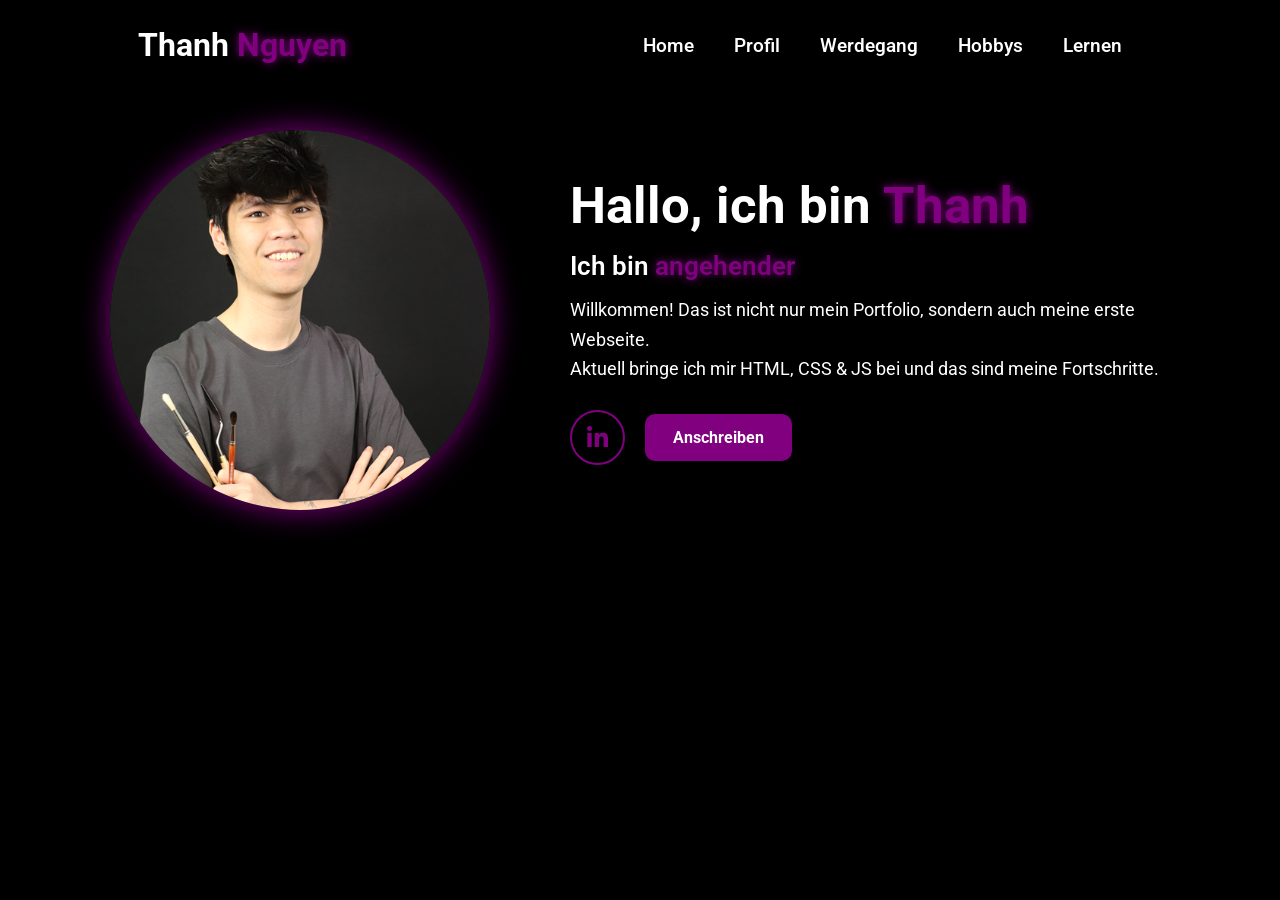
==== commit 6c523e51: "Add files via upload" ====
--- a/index.html
+++ b/index.html
@@ -8,7 +8,7 @@
     <link rel="stylesheet" href="https://unpkg.com/aos@next/dist/aos.css">
     <title>Thanh</title>
 </head>
-<body class="hobbys-page">
+<body class="home-page">
 
     <!-- ===== NAV ===== -->
 
@@ -43,26 +43,41 @@
         </div>
     </nav>
 
-        <!-- ===== HOBBYS ===== -->
+        <!-- ===== HOME ===== -->
 
-    <section class="hobbys-section">
-        <div class="hobbys-container">
+    <section class="home-section">
+        <div class="home-container">
 
-            <div class="hobbys-content">
-                <h1 class="hobbys-title" data-aos="fade-down" data-aos-delay="900">
-                    Meine <span>Hobbys</span>?
+            <div class="home-image" data-aos="zoom-in" data-aos-duration="1500">
+                <img src="images/imgage_brush.png" alt="Bild von Thanh">
+            </div>
+
+            <div class="home-content">
+                <h1 class="home-title" data-aos="fade-left" data-aos-delay="900">
+                    Hallo, ich bin <span>Thanh</span>
                 </h1>
 
-                <p class="hobbys-subtitle" data-aos="fade-up" data-aos-delay="1000">
-                    Klar!
+                <p class="home-subtitle" data-aos="fade-up" data-aos-delay="1000">
+                    Ich bin <span class="home-typewriter-text"></span>
                 </p>
 
-                <p class="hobbys-description" data-aos="fade-up" data-aos-delay="1500">
-                    Neuerdings habe ich HTML, CSS und JS für mich entdeckt und arbeite seit dem 10. April 2026 an dieser Seite.
-                    Aber das dokumentiere ich lieber dann bei „Lernen“.
+                <p class="home-description" data-aos="fade-up" data-aos-delay="1500">
+                    Willkommen! Das ist nicht nur mein Portfolio, sondern auch meine erste Webseite.
                     <br>
-                    Ich plane hier eine Galerie zu erstellen.
+                    Aktuell bringe ich mir HTML, CSS &amp; JS bei und das sind meine Fortschritte.
                 </p>
+
+                <div class="home-actions" data-aos="zoom-out" data-aos-delay="2000">
+                    <div class="social">
+                        <a href="https://www.linkedin.com/in/thanh-nguyen-17027b293/" target="_blank">
+                            <i class="fa-brands fa-linkedin-in"></i>
+                        </a>
+                    </div>
+
+                    <a href="mailto:tsnguyen098@gmail.com" class="btn">
+                        Anschreiben
+                    </a>
+                </div>
             </div>
 
         </div>
@@ -70,7 +85,7 @@
 
 
         <!-- ===== SCRIPTS ===== -->
-         
+
     <script src="https://unpkg.com/aos@next/dist/aos.js"></script>
     <script>
         AOS.init({
--- a/style.css
+++ b/style.css
@@ -1,197 +1,2279 @@
-// ===== NAV-BAR =====
-
-function toggleMenu() {
-    const dropdown = document.querySelector(".dropdown");
-    const menuToggle = document.querySelector(".menu-toggle");
-
-    if (dropdown && menuToggle) {
-        dropdown.classList.toggle("active");
-        menuToggle.classList.toggle("active");
-    }
-}
-
-// ===== TYPEWRITER (Home) =====
-
-const texts = [
-    "angehender ICT-Fachmann",
-    "ein IT Fan",
-    "ein lernfreudiger Mensch"
-];
-
-let speed = 100;
-const textElement = document.querySelector(".home-typewriter-text");
-
-let textIndex = 0;
-let characterIndex = 0;
-
-function typeWriter() {
-    if (!textElement) return;
-
-    if (characterIndex < texts[textIndex].length) {
-        textElement.innerHTML += texts[textIndex].charAt(characterIndex);
-        characterIndex++;
-        setTimeout(typeWriter, speed);
-    } else {
-        setTimeout(eraseText, 1000);
-    }
-}
-
-function eraseText() {
-    if (!textElement) return;
-
-    if (textElement.innerHTML.length > 0) {
-        textElement.innerHTML = textElement.innerHTML.slice(0, -1);
-        setTimeout(eraseText, 50);
-    } else {
-        textIndex = (textIndex + 1) % texts.length;
-        characterIndex = 0;
-        setTimeout(typeWriter, 500);
-    }
-}
-
-window.onload = function () {
-    typeWriter();
-};
-
-let currentTab = 0;
-
-function switchTab(btn, index) {
-    const tabs = document.querySelectorAll('.lernen-tab');
-    const track = document.getElementById('tabTrack');
-
-    tabs.forEach(t => t.classList.remove('active'));
-    btn.classList.add('active');
-
-    track.style.transform = `translateX(-${index * 100}%)`;
-}
-
-function scrollTabs(dir) {
-    const scroll = document.getElementById('lernenTabs');
-    scroll.scrollBy({ left: dir * 160, behavior: 'smooth' });
-}
-
-
-// ===== SUBNET CALCULATOR =====
- 
-function subnetSyncSlider(val) {
-    document.getElementById('subnetCidrText').value = val;
-    document.getElementById('subnetCidrDisplay').textContent = '/' + val;
-}
- 
-document.addEventListener('DOMContentLoaded', function () {
-    const cidrText = document.getElementById('subnetCidrText');
-    const ipInput  = document.getElementById('subnetIp');
- 
-    if (cidrText) {
-        cidrText.addEventListener('input', function () {
-            const v = parseInt(this.value);
-            if (!isNaN(v) && v >= 1 && v <= 32) {
-                document.getElementById('subnetSlider').value = v;
-                document.getElementById('subnetCidrDisplay').textContent = '/' + v;
-            }
-        });
-        cidrText.addEventListener('keydown', function (e) {
-            if (e.key === 'Enter') subnetCalc();
-        });
-    }
- 
-    if (ipInput) {
-        ipInput.addEventListener('keydown', function (e) {
-            if (e.key === 'Enter') subnetCalc();
-        });
-    }
-});
- 
-function subnetIpToNum(ip) {
-    const parts = ip.split('.').map(Number);
-    if (
-        parts.length !== 4 ||
-        parts.some(p => isNaN(p) || p < 0 || p > 255)
-    ) return null;
-    return ((parts[0] << 24) | (parts[1] << 16) | (parts[2] << 8) | parts[3]) >>> 0;
-}
- 
-function subnetNumToIp(n) {
-    return [24, 16, 8, 0].map(s => (n >> s) & 255).join('.');
-}
- 
-function subnetGetClass(firstOctet) {
-    if (firstOctet < 128)  return 'A';
-    if (firstOctet < 192)  return 'B';
-    if (firstOctet < 224)  return 'C';
-    if (firstOctet < 240)  return 'D (Multicast)';
-    return 'E (Reserviert)';
-}
- 
-function subnetCalc() {
-    const errEl  = document.getElementById('subnetError');
-    const resEl  = document.getElementById('subnetResults');
- 
-    errEl.style.display = 'none';
-    resEl.style.display = 'none';
- 
-    const ipRaw = document.getElementById('subnetIp').value.trim();
-    const cidr  = parseInt(document.getElementById('subnetCidrText').value);
- 
-    // Validate
-    if (!ipRaw) {
-        errEl.textContent = 'Bitte eine IP-Adresse eingeben.';
-        errEl.style.display = 'block';
-        return;
-    }
-    if (isNaN(cidr) || cidr < 1 || cidr > 32) {
-        errEl.textContent = 'CIDR muss zwischen 1 und 32 liegen.';
-        errEl.style.display = 'block';
-        return;
-    }
- 
-    const ipNum = subnetIpToNum(ipRaw);
-    if (ipNum === null) {
-        errEl.textContent = 'Ungültige IP-Adresse. Beispiel: 192.168.1.0';
-        errEl.style.display = 'block';
-        return;
-    }
- 
-    // Calculate
-    const maskNum  = cidr === 32
-        ? 0xFFFFFFFF
-        : (~((1 << (32 - cidr)) - 1)) >>> 0;
- 
-    const netNum   = (ipNum & maskNum) >>> 0;
-    const bcastNum = (netNum | (~maskNum >>> 0)) >>> 0;
-    const wildNum  = (~maskNum) >>> 0;
- 
-    const totalHosts = Math.pow(2, 32 - cidr);
-    const usable     = cidr >= 31 ? totalHosts : Math.max(0, totalHosts - 2);
-    const firstHost  = cidr >= 31 ? netNum  : netNum  + 1;
-    const lastHost   = cidr >= 31 ? bcastNum : bcastNum - 1;
-    const firstOctet = (netNum >> 24) & 255;
- 
-    // Fill results
-    document.getElementById('sNet').textContent   = subnetNumToIp(netNum);
-    document.getElementById('sBcast').textContent = subnetNumToIp(bcastNum);
-    document.getElementById('sMask').textContent  = subnetNumToIp(maskNum);
-    document.getElementById('sWild').textContent  = subnetNumToIp(wildNum);
-    document.getElementById('sFirst').textContent = subnetNumToIp(firstHost);
-    document.getElementById('sLast').textContent  = subnetNumToIp(lastHost);
-    document.getElementById('sHosts').textContent = usable.toLocaleString('de-CH');
-    document.getElementById('sClass').textContent = subnetGetClass(firstOctet);
- 
-    // Bar
-    const pct = Math.round((cidr / 32) * 100);
-    document.getElementById('sBarPct').textContent     = pct + '% Netz-Bits';
-    document.getElementById('sBarFill').style.width    = pct + '%';
- 
-    // Bit visual
-    const bitsEl = document.getElementById('sBits');
-    bitsEl.innerHTML = '';
-    for (let i = 0; i < 32; i++) {
-        const div = document.createElement('div');
-        div.className = 'subnet-bit ' + (i < cidr ? 'net' : 'host');
-        bitsEl.appendChild(div);
-    }
-    document.getElementById('sNetBits').textContent  = cidr;
-    document.getElementById('sHostBits').textContent = 32 - cidr;
- 
-    resEl.style.display = 'block';
+@import url('https://fonts.googleapis.com/css2?family=Roboto:wght@400;700&display=swap');
+
+/* ===== CSS VARIABLES ===== */
+:root {
+    --color-primary: purple;
+    --color-primary-dark: #8a2be2;
+    --color-primary-light: #d15cff;
+    --color-accent: #1e90ff;
+    --color-bg: black;
+    --color-text: white;
+    --color-text-secondary: rgba(255, 255, 255, 0.96);
+    --color-text-muted: rgba(255, 255, 255, 0.72);
+    --color-border: rgba(255, 255, 255, 0.06);
+    --color-border-light: rgba(255, 255, 255, 0.08);
+    
+    --spacing-small: 15px;
+    --spacing-medium: 20px;
+    --spacing-large: 35px;
+    --spacing-xlarge: 80px;
+    
+    --radius-small: 10px;
+    --radius-medium: 16px;
+    --radius-large: 20px;
+    --radius-xl: 22px;
+    --radius-xxl: 28px;
+    --radius-full: 50%;
+    
+    --shadow-sm: 0 0 15px purple;
+    --shadow-md: 0 0 20px rgba(128, 0, 255, 0.25);
+    --shadow-lg: 0 0 30px purple;
+    --shadow-glow: 0 0 15px rgba(128, 0, 255, 0.4);
+    
+    --backdrop: blur(15px);
+    --backdrop-heavy: blur(18px);
+    
+    --transition-fast: 0.2s linear;
+    --transition-base: 0.3s ease;
+    --transition-slow: 0.5s ease;
+}
+
+/* ===== GLOBAL ===== */
+* {
+    margin: 0;
+    padding: 0;
+    box-sizing: border-box;
+    font-family: 'Roboto', sans-serif;
+}
+
+body {
+    width: 100%;
+    min-height: 100vh;
+    overflow-x: hidden;
+    background-color: var(--color-bg);
+    color: var(--color-text);
+}
+
+/* ===== COMPONENTS ===== */
+
+/* Social Icons */
+.social a {
+    width: 55px;
+    height: 55px;
+    border: 2px solid var(--color-primary);
+    border-radius: var(--radius-full);
+    display: flex;
+    align-items: center;
+    justify-content: center;
+    color: var(--color-primary);
+    font-size: 1.5rem;
+    transition: var(--transition-base);
+}
+
+.social a:hover {
+    transform: scale(1.1);
+    background-color: var(--color-primary);
+    color: var(--color-bg);
+    box-shadow: var(--shadow-sm);
+}
+
+/* Button */
+.btn {
+    display: inline-block;
+    padding: 14px 28px;
+    background: var(--color-primary);
+    color: var(--color-text);
+    border-radius: var(--radius-small);
+    font-weight: 700;
+    text-decoration: none;
+    transition: var(--transition-base);
+}
+
+.btn:hover {
+    transform: scale(1.05);
+    background: transparent;
+    border: 2px solid var(--color-primary);
+    color: var(--color-primary);
+    box-shadow: var(--shadow-sm);
+}
+
+section {
+    width: 100%;
+    min-height: 90vh;
+}
+
+a {
+    text-decoration: none;
+    color: inherit;
+}
+
+/* ===== NAVIGATION ===== */
+
+nav {
+    width: 100%;
+    height: 10vh;
+    position: sticky;
+    top: 0;
+    z-index: 1000;
+}
+
+nav::before {
+    content: "";
+    position: absolute;
+    inset: 0;
+    backdrop-filter: var(--backdrop);
+    -webkit-backdrop-filter: var(--backdrop);
+    background: rgba(0, 0, 0, 0.3);
+    mask-image: linear-gradient(to bottom, black 40%, transparent 100%);
+    -webkit-mask-image: linear-gradient(to bottom, black 60%, transparent 100%);
+    pointer-events: none;
+}
+
+.nav-container {
+    width: 100%;
+    height: 100%;
+    display: flex;
+    align-items: center;
+    justify-content: space-around;
+    position: relative;
+}
+
+.logo {
+    color: var(--color-text);
+    font-size: 2rem;
+    font-weight: bold;
+}
+
+.logo span {
+    color: var(--color-primary);
+    text-shadow: 0 0 10px var(--color-primary);
+}
+
+.nav-container .links {
+    display: flex;
+    align-items: center;
+}
+
+.nav-container .links a {
+    position: relative;
+    font-size: 1.2rem;
+    color: var(--color-text);
+    margin: 0 20px;
+    font-weight: 550;
+    transition: var(--transition-base);
+    text-decoration: none;
+}
+
+.nav-container .links a::before {
+    position: absolute;
+    content: "";
+    bottom: -3px;
+    left: 0;
+    width: 0;
+    height: 3px;
+    background-color: var(--color-primary);
+    transition: var(--transition-fast);
+}
+
+.nav-container .links a:hover::before,
+.nav-container .links a:hover {
+    width: 100%;
+    color: var(--color-primary);
+}
+
+/* ===== MENU TOGGLE ===== */
+
+.menu-toggle {
+    width: 32px;
+    height: 24px;
+    position: absolute;
+    right: var(--spacing-small);
+    top: 50%;
+    transform: translateY(-50%);
+    display: none;
+    flex-direction: column;
+    justify-content: space-between;
+    cursor: pointer;
+    z-index: 1200;
+}
+
+.menu-toggle span {
+    display: block;
+    width: 100%;
+    height: 4px;
+    background-color: var(--color-text);
+    border-radius: 999px;
+    transition: all var(--transition-base);
+}
+
+.menu-toggle.active span:nth-child(1) {
+    transform: translateY(10px) rotate(45deg);
+}
+
+.menu-toggle.active span:nth-child(2) {
+    opacity: 0;
+}
+
+.menu-toggle.active span:nth-child(3) {
+    transform: translateY(-10px) rotate(-45deg);
+}
+
+/* ===== DROPDOWN ===== */
+
+.dropdown {
+    position: fixed;
+    top: 0;
+    left: 0;
+    width: 100%;
+    height: auto;
+    background: rgba(0, 0, 0, 0.5);
+    backdrop-filter: blur(14px);
+    -webkit-backdrop-filter: blur(14px);
+    box-shadow: 0 10px 30px rgba(0, 0, 0, 0.5);
+    transform: translateY(-120%);
+    transition: transform var(--transition-base);
+    z-index: 1100;
+    padding: 100px 0 40px 0;
+}
+
+.dropdown.active {
+    transform: translateY(0);
+}
+
+.dropdown .links {
+    display: flex;
+    flex-direction: column;
+    align-items: center;
+    gap: var(--spacing-medium);
+}
+
+.dropdown .links a {
+    color: var(--color-text);
+    text-decoration: none;
+    font-size: 1.5rem;
+}
+
+.dropdown .links a:hover {
+    color: var(--color-primary);
+}
+
+@media (min-width: 768px) {
+    .dropdown {
+        display: none;
+    }
+}
+
+/* ===== HOME ===== */
+
+.home-section {
+    width: 100%;
+    min-height: auto;
+    padding: 40px var(--spacing-medium);
+    display: flex;
+    align-items: center;
+}
+
+.home-container {
+    width: 100%;
+    max-width: 1200px;
+    margin: 0 auto;
+    display: flex;
+    align-items: center;
+    justify-content: center;
+    gap: var(--spacing-xlarge);
+}
+
+.home-image {
+    width: 380px;
+    aspect-ratio: 1 / 1;
+    flex-shrink: 0;
+    border-radius: var(--radius-full);
+    overflow: hidden;
+    box-shadow: var(--shadow-lg);
+}
+
+.home-image img {
+    width: 100%;
+    height: 100%;
+    object-fit: cover;
+    display: block;
+}
+
+.home-image:hover {
+    animation: home-grow 1.5s ease-in-out infinite;
+}
+
+.home-content {
+    max-width: 600px;
+}
+
+.home-title {
+    font-size: clamp(2rem, 4vw, 3.2rem);
+    color: var(--color-text);
+    margin-bottom: 15px;
+}
+
+.home-title span,
+.hobbys-title span,
+.lernen-hero-title span,
+.profil-title span {
+    color: var(--color-primary);
+    text-shadow: 0 0 10px var(--color-primary);
+}
+
+.home-subtitle {
+    font-size: clamp(1.3rem, 2vw, 2rem);
+    font-weight: 600;
+    margin-bottom: 15px;
+    color: var(--color-text);
+}
+
+.home-typewriter-text {
+    color: var(--color-primary);
+    text-shadow: 0 0 10px var(--color-primary);
+}
+
+.home-description {
+    font-size: 1.1rem;
+    line-height: 1.7;
+    color: var(--color-text);
+    margin-bottom: 25px;
+}
+
+.home-actions {
+    display: flex;
+    align-items: center;
+    gap: var(--spacing-medium);
+    flex-wrap: wrap;
+}
+
+@keyframes home-grow {
+    0%, 100% {
+        transform: scale(1);
+        box-shadow: 0 0 30px purple;
+    }
+    50% {
+        transform: scale(1.08);
+        box-shadow: var(--shadow-lg);
+    }
+}
+
+/* ===== HOBBYS ===== */
+
+.hobbys-section {
+    width: 100%;
+    min-height: 90vh;
+    display: flex;
+    align-items: center;
+    justify-content: center;
+    padding: 40px var(--spacing-medium);
+}
+
+.hobbys-container {
+    width: 100%;
+    max-width: 1000px;
+    display: flex;
+    align-items: center;
+    justify-content: center;
+    text-align: center;
+}
+
+.hobbys-content {
+    max-width: 700px;
+}
+
+.hobbys-title {
+    font-size: clamp(2rem, 4vw, 3.2rem);
+    margin-bottom: 15px;
+    color: var(--color-text);
+}
+
+.hobbys-subtitle {
+    font-size: clamp(1.5rem, 3vw, 2.2rem);
+    color: var(--color-primary);
+    font-weight: bold;
+    margin-bottom: var(--spacing-medium);
+}
+
+.hobbys-description {
+    font-size: 1.1rem;
+    line-height: 1.7;
+    color: var(--color-text);
+}
+
+/* ===== LERNEN ===== */
+
+.lernen-section {
+    width: 100%;
+    padding: 60px var(--spacing-medium);
+}
+
+.lernen-hero {
+    max-width: 1100px;
+    margin: 0 auto 50px;
+    text-align: center;
+}
+
+.lernen-hero-title {
+    font-size: clamp(2rem, 4vw, 3.2rem);
+    color: var(--color-text);
+    margin-bottom: 15px;
+}
+
+.lernen-hero-description {
+    font-size: 1.1rem;
+    line-height: 1.6;
+    color: var(--color-text);
+    margin-bottom: 14px;
+}
+
+.lernen-hero-subtitle {
+    font-size: clamp(1.2rem, 2vw, 2rem);
+    color: var(--color-primary);
+    font-weight: 600;
+}
+
+.lernen-container {
+    max-width: 1100px;
+    margin: 0 auto;
+    display: flex;
+    flex-direction: column;
+    gap: 34px;
+}
+
+/* ===== GLASS BOX ===== */
+
+.lernen-box,
+.werdegang-language,
+.werdegang-personalien,
+.werdegang-ref,
+.werdegang-kenntnisse,
+.werdegang-bildung,
+.werdegang-erfahrungen {
+    position: relative;
+    padding: 28px 26px;
+    border-radius: var(--radius-xl);
+    background: rgba(18, 14, 28, 0.9);
+    border: 1px solid var(--color-border);
+    box-shadow: 0 6px 22px rgba(0, 0, 0, 0.28), inset 0 1px 0 rgba(255, 255, 255, 0.03);
+    backdrop-filter: blur(10px);
+    -webkit-backdrop-filter: blur(10px);
+    transition: transform var(--transition-base), box-shadow var(--transition-base);
+    overflow: hidden;
+    isolation: isolate;
+}
+
+.lernen-box::before,
+.werdegang-language::before,
+.werdegang-personalien::before,
+.werdegang-ref::before,
+.werdegang-kenntnisse::before,
+.werdegang-bildung::before,
+.werdegang-erfahrungen::before {
+    content: "";
+    position: absolute;
+    inset: 0;
+    border-radius: inherit;
+    padding: 2px;
+    background: conic-gradient(from var(--lernen-angle, 0deg), #8a2be2, #1e90ff, #8a2be2, #1e90ff, #8a2be2);
+    -webkit-mask: linear-gradient(#000 0 0) content-box, linear-gradient(#000 0 0);
+    box-shadow: 0 10px 28px rgba(0, 0, 0, 0.35), inset 0 1px 0 rgba(255, 255, 255, 0.04);
+    -webkit-mask-composite: xor;
+    mask-composite: exclude;
+    opacity: 0;
+    pointer-events: none;
+    transition: opacity var(--transition-base);
+    filter: blur(0.5px);
+}
+
+.lernen-box:hover,
+.werdegang-language:hover,
+.werdegang-personalien:hover,
+.werdegang-ref:hover,
+.werdegang-kenntnisse:hover,
+.werdegang-bildung:hover,
+.werdegang-erfahrungen:hover {
+    transform: scale(1.02);
+    box-shadow: 0 10px 28px rgba(0, 0, 0, 0.35), inset 0 1px 0 rgba(255, 255, 255, 0.04);
+}
+
+.lernen-box:hover::before,
+.werdegang-language:hover::before,
+.werdegang-personalien:hover::before,
+.werdegang-ref:hover::before,
+.werdegang-kenntnisse:hover::before,
+.werdegang-bildung:hover::before,
+.werdegang-erfahrungen:hover::before {
+    opacity: 1;
+    animation: glowBorder 2.2s linear infinite;
+}
+
+@property --lernen-angle {
+    syntax: "<angle>";
+    inherits: false;
+    initial-value: 0deg;
+}
+
+@keyframes glowBorder {
+    from { --lernen-angle: 0deg; }
+    to { --lernen-angle: 360deg; }
+}
+
+/* ===== LERNEN CONTENT ===== */
+
+.lernen-row {
+    display: grid;
+    grid-template-columns: 180px 1fr;
+    gap: 35px;
+    align-items: center;
+}
+
+.lernen-row.reverse {
+    grid-template-columns: 1fr 180px;
+}
+
+.lernen-row.reverse .lernen-text {
+    order: 1;
+}
+
+.lernen-row.reverse .lernen-image {
+    order: 2;
+}
+
+.lernen-image {
+    display: flex;
+    justify-content: flex-start;
+    align-items: center;
+    width: clamp(120px, 20vw, 220px);
+    height: auto;
+    padding: 2rem;
+    margin-left: -10px;
+}
+
+.lernen-image img {
+    max-width: 100%;
+    max-height: 100%;
+    object-fit: contain;
+    display: block;
+    transition: transform var(--transition-base);
+}
+
+.lernen-box:hover .lernen-image img {
+    transform: scale(1.08);
+}
+
+.lernen-text {
+    min-width: 0;
+    width: 100%;
+}
+
+.lernen-title {
+    color: var(--color-primary);
+    font-size: 2rem;
+    margin-bottom: 14px;
+    text-align: left;
+}
+
+.lernen-description {
+    color: var(--color-text);
+    line-height: 1.7;
+    font-size: 1.05rem;
+    text-align: left;
+    font-family: sans-serif;
+}
+
+
+/* ===== RESPONSIVE ===== */
+
+@media (max-width: 768px) {
+    .lernen-row,
+    .lernen-row.reverse {
+        display: flex;
+        flex-direction: column;
+        align-items: center;
+        justify-content: center;
+        gap: var(--spacing-medium);
+        text-align: center;
+    }
+
+    .lernen-row .lernen-image,
+    .lernen-row.reverse .lernen-image {
+        order: 1;
+        width: 140px;
+        height: 140px;
+        margin: 0 auto;
+    }
+
+    .lernen-row .lernen-text,
+    .lernen-row.reverse .lernen-text {
+        order: 2;
+        width: 100%;
+    }
+
+    .lernen-title,
+    .lernen-description {
+        text-align: center;
+    }
+
+    .home-container {
+        flex-direction: column;
+        text-align: center;
+        gap: 40px;
+    }
+
+    .home-actions {
+        justify-content: center;
+    }
+
+    .home-content {
+        max-width: 100%;
+    }
+
+    .home-image {
+        width: 250px;
+        height: 250px;
+    }
+
+    nav .logo {
+        position: absolute;
+        top: 50%;
+        left: var(--spacing-small);
+        transform: translateY(-50%);
+        font-size: 1.5rem;
+    }
+
+    .nav-container .links {
+        display: none;
+    }
+
+    .menu-toggle {
+        display: flex;
+    }
+
+    .profil-container {
+        flex-direction: column;
+        text-align: center;
+        gap: 35px;
+    }
+
+    .profil-text {
+        max-width: 100%;
+        align-items: center;
+    }
+
+    .profil-actions {
+        justify-content: center;
+    }
+
+    .profil-image img {
+        width: 250px;
+        height: 250px;
+    }
+
+    .glass-box {
+        padding: 26px 18px;
+        border-radius: var(--radius-large);
+    }
+
+    .glass-box::before,
+    .glass-box::after {
+        border-radius: var(--radius-large);
+    }
+
+    .profil-extra-title {
+        margin-bottom: var(--spacing-medium);
+    }
+
+    .profil-extra-text {
+        font-size: 0.98rem;
+        line-height: 1.75;
+        text-align: left;
+    }
+
+    .werdegang-section {
+        padding: 30px 16px 60px;
+    }
+
+    .werdegang-header {
+        flex-direction: column;
+        text-align: center;
+        gap: 30px;
+    }
+
+    .werdegang-content {
+        display: flex;
+        flex-direction: column;
+        align-items: center;
+    }
+
+    .werdegang-actions {
+        justify-content: center;
+    }
+
+    .werdegang-columns {
+        grid-template-columns: 1fr;
+        gap: var(--spacing-medium);
+    }
+
+    .werdegang-container {
+        padding: 35px 25px;
+        gap: 35px;
+    }
+
+    .werdegang-language-list .lang {
+        grid-template-columns: 120px auto;
+        justify-content: center;
+        margin-left: auto;
+        margin-right: auto;
+    }
+}
+
+/* ===== BOX ANIMATION ===== */
+
+.profilanimation-box {
+    width: 160px;
+    aspect-ratio: 1/1;
+    height: auto;
+    position: relative;
+    display: flex;
+    justify-content: center;
+    align-items: center;
+    background-color: transparent;
+    border-radius: var(--radius-medium);
+    overflow: hidden;
+    margin: 0 auto;
+    transition: transform var(--transition-slow), box-shadow var(--transition-base);
+    transform-origin: center;
+}
+
+.profilanimation-box h2 {
+    pointer-events: none;
+}
+
+.profilanimation-box-h1 {
+    position: relative;
+    z-index: 2;
+    width: 100%;
+    padding: 0 12px;
+    margin: 0;
+    display: flex;
+    justify-content: center;
+    align-items: center;
+    text-align: center;
+    color: var(--color-text);
+    font-size: clamp(1.1rem, 1.8vw, 1.8rem);
+    line-height: 1.15;
+    letter-spacing: 1px;
+    word-break: break-word;
+    overflow-wrap: break-word;
+}
+
+.profilanimation-box::before {
+    content: "";
+    position: absolute;
+    width: 120px;
+    height: 140%;
+    background: linear-gradient(purple, #8a2be2, #1e90ff, blue, purple);
+    animation: rotateBorder 2.5s linear infinite;
+}
+
+.profilanimation-box::after {
+    content: "";
+    position: absolute;
+    inset: 4px;
+    background-color: transparent;
+    border-radius: var(--radius-medium);
+    z-index: 1;
+}
+
+.profilanimation-box:hover {
+    transform: scale(1.02);
+    box-shadow: var(--shadow-glow);
+}
+
+.profilanimation-box.scale:hover {
+    transform: scale(1.25);
+}
+
+.profilanimation-box.move:hover {
+    transform: translateX(50px);
+    transition: 2s ease;
+}
+
+.profilanimation-box.rotate:hover {
+    transform: rotate(360deg);
+    transition: 2s ease repeat infinite;
+}
+
+.profilanimation-box.tilt:hover {
+    transform: rotateY(25deg) rotateX(10deg);
+}
+
+.profilanimation-box.scaleX:hover {
+    transform: scaleX(1.4);
+}
+
+.profilanimation-box.scaleY:hover {
+    transform: scaleY(1.4);
+}
+
+.profilanimation-box:hover {
+    box-shadow: 0 0 15px purple, 0 0 30px blue;
+}
+
+@keyframes rotateBorder {
+    from { transform: rotate(0deg); }
+    to { transform: rotate(360deg); }
+}
+
+/* ===== SPOTIFY ===== */
+
+.spotify-box {
+    width: 100%;
+    max-width: 100%;
+    padding: 10px;
+    border-radius: var(--radius-large);
+    background: rgba(18, 14, 28, 0.6);
+    display: flex;
+    justify-content: center;
+    align-items: center;
+    overflow: hidden;
+}
+
+.spotify-box iframe {
+    display: block;
+    width: 100%;
+    max-width: 100%;
+    height: 152px;
+    border: none;
+    border-radius: var(--radius-large);
+    background: transparent;
+    box-shadow: var(--shadow-md);
+}
+
+@media (max-width: 768px) {
+    .spotify-box {
+        padding: 8px;
+    }
+
+    .spotify-box iframe {
+        width: 100%;
+        height: 152px;
+    }
+}
+
+@media (max-width: 480px) {
+    .spotify-box {
+        padding: 6px;
+        border-radius: 14px;
+    }
+
+    .spotify-box iframe {
+        border-radius: 14px;
+        height: 152px;
+    }
+}
+
+
+/* ===== WERDEGANG ===== */
+
+.werdegang-section {
+    width: 100%;
+    min-height: 100vh;
+    padding: 40px var(--spacing-medium) 80px;
+    display: flex;
+    justify-content: center;
+}
+
+.werdegang-container {
+    position: relative;
+    max-width: 1100px;
+    width: 100%;
+    margin: 0 auto;
+    padding: 50px 40px;
+    border-radius: var(--radius-xxl);
+    display: flex;
+    flex-direction: column;
+    gap: 45px;
+    background: rgba(20, 18, 24, 0.72);
+    backdrop-filter: var(--backdrop-heavy);
+    -webkit-backdrop-filter: var(--backdrop-heavy);
+    border: 1px solid var(--color-border-light);
+    box-shadow: 0 10px 35px rgba(0, 0, 0, 0.45), inset 0 1px 0 rgba(255, 255, 255, 0.04);
+    overflow: hidden;
+    isolation: isolate;
+}
+
+.werdegang-container::before {
+    content: "";
+    position: absolute;
+    inset: 0;
+    border-radius: var(--radius-xxl);
+    padding: 2px;
+    background: linear-gradient(135deg, rgba(128, 0, 128, 0.95), rgba(206, 88, 255, 0.95), rgba(128, 0, 128, 0.95));
+    -webkit-mask: linear-gradient(#000 0 0) content-box, linear-gradient(#000 0 0);
+    -webkit-mask-composite: xor;
+    mask-composite: exclude;
+    pointer-events: none;
+    animation: purpleBreath 3.5s ease-in-out infinite;
+    filter: blur(0.5px);
+}
+
+.werdegang-container::after {
+    content: "";
+    position: absolute;
+    inset: 0;
+    border-radius: var(--radius-xxl);
+    background: radial-gradient(circle at top center, rgba(180, 80, 255, 0.12), transparent 60%);
+    pointer-events: none;
+    z-index: -1;
+}
+
+@keyframes purpleBreath {
+    0% {
+        opacity: 0.45;
+        box-shadow: 0 0 8px rgba(128, 0, 128, 0.25);
+    }
+    50% {
+        opacity: 1;
+        box-shadow: 0 0 18px rgba(180, 0, 255, 0.45), 0 0 35px rgba(140, 0, 255, 0.25);
+    }
+    100% {
+        opacity: 0.45;
+        box-shadow: 0 0 8px rgba(128, 0, 128, 0.25);
+    }
+}
+
+.werdegang-profil {
+    width: 100%;
+}
+
+.werdegang-header {
+    display: flex;
+    align-items: center;
+    gap: 40px;
+}
+
+.werdegang-image {
+    width: 280px;
+    aspect-ratio: 1 / 1;
+    position: relative;
+    border-radius: var(--radius-full);
+    overflow: hidden;
+    flex-shrink: 0;
+    display: flex;
+    justify-content: center;
+    align-items: center;
+    transition: transform var(--transition-base);
+}
+
+.werdegang-image:hover {
+    transform: scale(1.04);
+}
+
+.werdegang-image::before {
+    content: "";
+    position: absolute;
+    inset: -18px;
+    border-radius: var(--radius-full);
+    background: conic-gradient(from 0deg, transparent 0deg, purple 90deg, #d15cff 180deg, blue 270deg, transparent 360deg);
+    animation: werdegang-ring-rotate 4s linear infinite;
+    filter: blur(10px);
+    opacity: 0.95;
+}
+
+.werdegang-image::after {
+    content: "";
+    position: absolute;
+    inset: 8px;
+    border-radius: var(--radius-full);
+    background: rgba(12, 10, 15, 0.9);
+    z-index: 1;
+}
+
+.werdegang-image img {
+    position: relative;
+    z-index: 2;
+    width: calc(100% - 18px);
+    height: calc(100% - 18px);
+    object-fit: cover;
+    border-radius: var(--radius-full);
+    display: block;
+}
+
+@keyframes werdegang-ring-rotate {
+    from { transform: rotate(0deg); }
+    to { transform: rotate(360deg); }
+}
+
+.werdegang-content {
+    flex: 1;
+    min-width: 0;
+}
+
+.werdegang-name {
+    margin-bottom: 15px;
+    line-height: 1;
+}
+
+.werdegang-firstname {
+    display: block;
+    color: var(--color-text);
+    font-weight: 200;
+    font-size: clamp(1.6rem, 5vw, 3.6rem);
+    text-transform: uppercase;
+}
+
+.werdegang-lastname {
+    display: block;
+    color: var(--color-primary);
+    font-weight: 700;
+    font-size: clamp(2rem, 6vw, 4rem);
+    text-transform: uppercase;
+    text-shadow: 0 0 10px var(--color-primary);
+}
+
+.werdegang-title {
+    color: var(--color-primary);
+    font-weight: 900;
+    font-size: clamp(1.3rem, 3vw, 2rem);
+    text-transform: uppercase;
+    text-shadow: 0 0 5px var(--color-primary);
+    margin-bottom: 15px;
+}
+
+.werdegang-description {
+    color: var(--color-text-secondary);
+    font-size: 1rem;
+    line-height: 1.75;
+    margin-bottom: var(--spacing-medium);
+}
+
+.werdegang-actions {
+    display: flex;
+    align-items: center;
+    gap: var(--spacing-medium);
+    flex-wrap: wrap;
+}
+
+.werdegang-columns {
+    display: grid;
+    grid-template-columns: 1fr 1fr;
+    gap: 28px;
+}
+
+.werdegang-group-1,
+.werdegang-group-2 {
+    display: flex;
+    flex-direction: column;
+    gap: 24px;
+}
+
+.werdegang-language,
+.werdegang-personalien,
+.werdegang-ref,
+.werdegang-kenntnisse,
+.werdegang-bildung,
+.werdegang-erfahrungen {
+    padding: 24px 22px;
+}
+
+.werdegang-language:hover,
+.werdegang-personalien:hover,
+.werdegang-ref:hover,
+.werdegang-kenntnisse:hover,
+.werdegang-bildung:hover,
+.werdegang-erfahrungen:hover {
+    transform: scale(1.07);
+}
+
+.werdegang-language:hover::before,
+.werdegang-personalien:hover::before,
+.werdegang-ref:hover::before,
+.werdegang-kenntnisse:hover::before,
+.werdegang-bildung:hover::before,
+.werdegang-erfahrungen:hover::before {
+    opacity: 1;
+    animation: glowBorder 2s linear infinite;
+}
+
+.werdegang-language-list {
+    margin-bottom: 0;
+}
+
+.werdegang-language-list .lang {
+    display: grid;
+    grid-template-columns: 140px auto;
+    column-gap: var(--spacing-medium);
+    max-width: 350px;
+    margin-bottom: 6px;
+    line-height: 1.4;
+    color: var(--color-text);
+}
+
+.werdegang-skills {
+    margin-left: var(--spacing-medium);
+    margin-top: 10px;
+    margin-bottom: 15px;
+}
+
+.werdegang-skills li {
+    margin-bottom: 8px;
+    line-height: 1.5;
+    color: var(--color-text);
+}
+
+.werdegang-pretitle {
+    color: var(--color-text-muted);
+    font-weight: 500;
+    font-size: 1rem;
+    margin-bottom: 6px;
+    margin-top: 12px;
+}
+
+.werdegang-item {
+    margin-bottom: 18px;
+}
+
+.werdegang-item:last-child {
+    margin-bottom: 0;
+}
+
+.werdegang-item-subtitle {
+    color: var(--color-text);
+    font-size: 1.08rem;
+    font-weight: 700;
+    line-height: 1.5;
+    margin-bottom: 8px;
+}
+
+/* ===== RESPONSIVE ===== */
+
+@media (max-width: 900px) {
+    .werdegang-section {
+        padding: 30px 16px 60px;
+    }
+
+    .werdegang-header {
+        flex-direction: column;
+        text-align: center;
+        gap: 30px;
+    }
+
+    .werdegang-content {
+        display: flex;
+        flex-direction: column;
+        align-items: center;
+    }
+
+    .werdegang-actions {
+        justify-content: center;
+    }
+
+    .werdegang-columns {
+        grid-template-columns: 1fr;
+        gap: 22px;
+    }
+
+    .werdegang-container {
+        padding: 35px 25px;
+        gap: 35px;
+    }
+
+    .werdegang-language-list .lang {
+        grid-template-columns: 120px auto;
+        justify-content: center;
+        margin-left: auto;
+        margin-right: auto;
+    }
+}
+
+@media (max-width: 600px) {
+    .werdegang-image {
+        width: 220px;
+        height: 220px;
+    }
+
+    .werdegang-container {
+        padding: 24px 16px;
+        border-radius: 22px;
+    }
+
+    .werdegang-container::before,
+    .werdegang-container::after {
+        border-radius: 22px;
+    }
+
+    .werdegang-language,
+    .werdegang-personalien,
+    .werdegang-ref,
+    .werdegang-kenntnisse,
+    .werdegang-bildung,
+    .werdegang-erfahrungen {
+        padding: 18px 16px;
+        border-radius: 16px;
+    }
+
+    .werdegang-title {
+        font-size: 1.2rem;
+    }
+
+    .werdegang-description,
+    .werdegang-item-subtitle,
+    .werdegang-pretitle {
+        font-size: 0.95rem;
+    }
+
+    .werdegang-language-list .lang {
+        grid-template-columns: 100px auto;
+        column-gap: 12px;
+        max-width: 100%;
+    }
+
+    .werdegang-skills {
+        margin-left: 18px;
+    }
+}
+
+@media (max-width: 420px) {
+    .werdegang-section {
+        padding: 20px 10px 45px;
+    }
+
+    .werdegang-image {
+        width: 190px;
+        height: 190px;
+    }
+
+    .werdegang-container {
+        padding: 20px 14px;
+    }
+
+    .werdegang-firstname {
+        font-size: 1.45rem;
+    }
+
+    .werdegang-lastname {
+        font-size: 1.8rem;
+    }
+
+    .werdegang-language-list .lang {
+        grid-template-columns: 90px auto;
+    }
+}
+
+/* ===== PROFIL ===== */
+
+.profil-section {
+    width: 100%;
+    min-height: 100vh;
+    padding: 40px 20px 80px;
+}
+
+.profil-container {
+    max-width: 1200px;
+    margin: 0 auto;
+    display: flex;
+    align-items: center;
+    justify-content: center;
+    gap: 60px;
+    flex-wrap: wrap;
+}
+
+.profil-image {
+    flex-shrink: 0;
+}
+
+.profil-image img {
+    width: 320px;
+    height: 320px;
+    object-fit: cover;
+    border-radius: 50%;
+    display: block;
+    box-shadow: 0 0 30px purple;
+    transition: transform 0.3s ease;
+}
+
+.profil-image img:hover {
+    transform: scale(1.03);
+}
+
+.profil-text {
+    max-width: 650px;
+    display: flex;
+    flex-direction: column;
+    justify-content: center;
+}
+
+.profil-title {
+    font-size: clamp(2rem, 4vw, 3.2rem);
+    margin-bottom: 10px;
+    color: white;
+}
+
+.profil-title span {
+    color: purple;
+    text-shadow: 0 0 10px purple;
+}
+
+.profil-subtitle {
+    font-size: clamp(1.6rem, 3vw, 2.4rem);
+    font-weight: bold;
+    color: purple;
+    margin-bottom: 15px;
+}
+
+.profil-description {
+    font-size: 1.1rem;
+    line-height: 1.6;
+    color: white;
+    margin-bottom: 25px;
+}
+
+.profil-actions {
+    display: flex;
+    align-items: center;
+    gap: 20px;
+    flex-wrap: wrap;
+}
+
+/* ===== ÜBER MICH / GLASBOX ===== */
+.profil-extra {
+    width: 100%;
+    display: flex;
+    justify-content: center;
+    padding: 40px 20px 80px;
+}
+
+.profil-extra-inner {
+    width: 100%;
+    max-width: 1000px;
+}
+
+.glass-box {
+    position: relative;
+    padding: 40px 35px;
+    border-radius: 24px;
+
+    background: rgba(255, 255, 255, 0.06);
+    backdrop-filter: blur(16px);
+    -webkit-backdrop-filter: blur(16px);
+
+    border: 1px solid rgba(255, 255, 255, 0.08);
+    box-shadow:
+        0 8px 32px rgba(0, 0, 0, 0.45),
+        inset 0 1px 0 rgba(255, 255, 255, 0.05);
+
+    overflow: hidden;
+    isolation: isolate;
+}
+
+/* breath purple border */
+.glass-box::before {
+    content: "";
+    position: absolute;
+    inset: 0;
+    border-radius: 24px;
+    padding: 2px;
+    background: linear-gradient(135deg,
+        rgba(128, 0, 128, 0.95),
+        rgba(210, 80, 255, 0.95),
+        rgba(128, 0, 128, 0.95)
+    );
+
+    -webkit-mask:
+        linear-gradient(#000 0 0) content-box,
+        linear-gradient(#000 0 0);
+    -webkit-mask-composite: xor;
+    mask-composite: exclude;
+
+    pointer-events: none;
+    animation: purpleBreath 3.5s ease-in-out infinite;
+    filter: blur(0.5px);
+}
+
+/* GLASSBOX GLOW */
+.glass-box::after {
+    content: "";
+    position: absolute;
+    inset: 0;
+    border-radius: 24px;
+    background: radial-gradient(circle at top center, rgba(180, 80, 255, 0.12), transparent 60%);
+    pointer-events: none;
+    z-index: -1;
+}
+
+@keyframes purpleBreath {
+    0% {
+        opacity: 0.45;
+        box-shadow: 0 0 8px rgba(128, 0, 128, 0.25);
+    }
+    50% {
+        opacity: 1;
+        box-shadow:
+            0 0 18px rgba(180, 0, 255, 0.45),
+            0 0 35px rgba(140, 0, 255, 0.25);
+    }
+    100% {
+        opacity: 0.45;
+        box-shadow: 0 0 8px rgba(128, 0, 128, 0.25);
+    }
+}
+
+.profil-extra-title {
+    text-align: center;
+    color: purple;
+    font-size: clamp(2rem, 4vw, 3rem);
+    margin-bottom: 28px;
+    font-weight: 700;
+}
+
+.profil-extra-text {
+    color: rgba(255, 255, 255, 0.96);
+    font-size: 1.15rem;
+    line-height: 1.9;
+    text-align: left;
+    word-break: break-word;
+}
+
+/* ===== RESPONSIVE GLASSBOX ===== */
+@media (max-width: 992px) {
+    .glass-box {
+        padding: 32px 26px;
+    }
+
+    .profil-extra-text {
+        font-size: 1.05rem;
+        line-height: 1.8;
+    }
+}
+
+@media (max-width: 768px) {
+    .profil-extra {
+        padding: 30px 14px 60px;
+    }
+
+    .glass-box {
+        padding: 26px 18px;
+        border-radius: 20px;
+    }
+
+    .glass-box::before,
+    .glass-box::after {
+        border-radius: 20px;
+    }
+
+    .profil-extra-title {
+        margin-bottom: 20px;
+    }
+
+    .profil-extra-text {
+        font-size: 0.98rem;
+        line-height: 1.75;
+        text-align: left;
+    }
+}
+
+@media (max-width: 480px) {
+    .glass-box {
+        padding: 22px 16px;
+    }
+
+    .profil-extra-text {
+        font-size: 0.94rem;
+        line-height: 1.7;
+    }
+}
+
+/* ===== RESPONSIVE PROFIL ===== */
+
+@media (max-width: 900px) {
+    .profil-container {
+        flex-direction: column;
+        text-align: center;
+        gap: 35px;
+    }
+
+    .profil-text {
+        max-width: 100%;
+        align-items: center;
+    }
+
+    .profil-actions {
+        justify-content: center;
+    }
+
+    .profil-image img {
+        width: 250px;
+        height: 250px;
+    }
+
+    .profil-extra {
+        margin-top: 50px;
+    }
+
+    .profil-extra-inner {
+        max-width: 100%;
+    }
+
+    .profil-extra-title {
+        text-align: center;
+    }
+
+    .profil-extra-text {
+        text-align: center;
+    }
+}
+/* ===== ANIMATION BOX ===== */
+
+.profilanimation-box {
+    width: 160px;
+    aspect-ratio: 1/1;
+    height: auto;
+    position: relative;
+    display: flex;
+    justify-content: center;
+    align-items: center;
+    background-color: transparent;
+    border-radius: 16px;
+    overflow: hidden;
+    margin: 0 auto;
+}
+
+.profilanimation-box-h1 {
+    position: relative;
+    z-index: 2;
+    color: white;
+    font-size: 40px;
+    letter-spacing: 2px;
+    text-align: center;
+    text-shadow: 2px 2px 2px black;
+}
+
+.profilanimation-box:hover {
+    transform: scale(1.05);
+    box-shadow: 0 0 15px purple;
+    transition: 0.3s ease;
+}
+
+.profilanimation-box::before {
+    content: "";
+    position: absolute;
+    width: 140px;
+    height: 140%;
+    background: linear-gradient(purple, blue);
+    animation: rotate 2s linear infinite;
+}
+
+.profilanimation-box::after {
+    content: "";
+    position: absolute;
+    inset: 5px;
+    background-color: black;
+    border-radius: 16px;
+}
+
+@keyframes rotate {
+    from {
+        transform: rotate(0deg);
+    }
+    to {
+        transform: rotate(360deg);
+    }
+}
+
+/* ===== RESPONSIVE ===== */
+
+@media (max-width: 900px) {
+    .profil-container {
+        flex-direction: column;
+        text-align: center;
+    }
+
+    .profil-text {
+        max-width: 100%;
+        align-items: center;
+    }
+
+    .profil-actions {
+        justify-content: center;
+    }
+
+    .profil-image img {
+        width: 250px;
+        height: 250px;
+    }
+}
+
+@media (max-width: 768px) {
+    nav .logo {
+        position: absolute;
+        top: 16px;
+        left: 15px;
+        font-size: 1.5rem;
+    }
+
+    .nav-container .links {
+        display: none;
+    }
+
+    .home-container {
+        flex-direction: column;
+        justify-content: center;
+        gap: 100px;
+    }
+
+    .home-content {
+        width: 80%;
+    }
+
+    .home-social a {
+        width: 2.5rem;
+        height: 2.5rem;
+        font-size: 1.5rem;
+    }
+
+.home-image {
+    width: min(380px, 80vw);
+    aspect-ratio: 1 / 1;
+    border-radius: 50%;
+    overflow: hidden;
+    box-shadow: 0 0 50px purple;
+    transition: transform 0.3s ease;
+}
+
+.home-image:hover {
+    animation: home-grow 1.5s ease-in-out infinite;
+}
+
+@keyframes home-grow {
+    0% {
+        transform: scale(1);
+        box-shadow: 0 0 30px purple;
+    }
+    50% {
+        transform: scale(1.08);
+        box-shadow: 0 0 70px purple;
+    }
+    100% {
+        transform: scale(1);
+        box-shadow: 0 0 30px purple;
+    }
+}
+    }
+
+    .lernen-container {
+        grid-template-columns: 1fr;
+    }
+
+    .lernen-container div {
+        width: 100%;
+    }
+
+    .lernen-1 { order: 1; }
+    .lernen-2 { order: 2; }
+    .lernen-3 { order: 3; }
+    .lernen-4 { order: 4; }
+    .lernen-5 { order: 5; }
+    .lernen-6 { order: 6; }
+    .lernen-7 { order: 7; }
+    .lernen-8 { order: 8; }
+    .lernen-9 { order: 9; }
+    .lernen-10 { order: 10; }
+
+    .werdegang-container {
+        width: 100%;
+        grid-template-columns: 1fr;
+        padding: 3rem;
+        gap: 7rem;
+    }
+
+/* ===== RESPONSIVE ===== */
+
+@media (max-width: 400px) {
+    .home-image {
+        width: 50%;
+        height: 40%;
+    }
+
+    .home-content {
+        width: 80%;
+    }
+
+    .home-button {
+        margin-top: 15px;
+    }
+}
+
+
+/* ===== WRAPPER ===== */
+.lernen-tabs-wrapper {
+    display: flex;
+    justify-content: center;
+    width: 100%;
+    margin: 0 auto 35px;
+    padding: 0 20px;
+    overflow: hidden;
+}
+
+
+
+/* ===== SCROLL CONTAINER ===== */
+.lernen-tabs-scroll {
+    display: flex;
+    width: 100%;
+    gap: 18px;
+    justify-content: center;
+    overflow-x: auto;
+    scroll-behavior: smooth;
+    padding: 14px 40px;
+
+    scrollbar-width: none; 
+}
+
+.lernen-tabs-scroll::-webkit-scrollbar {
+    display: none;
+}
+
+
+/* ===== TAB GLASS ===== */
+.lernen-tab {
+    flex-shrink: 0;
+    padding: 16px 32px;
+    border-radius: 50px;
+
+    /* GLASS */
+    background: rgba(20, 10, 40, 0.6);
+    backdrop-filter: blur(16px);
+
+    /* BORDER */
+    border: 1px solid rgba(180, 120, 255, 0.3);
+
+    color: rgba(255,255,255,0.7);
+    font-size: 1rem;
+    font-weight: 500;
+
+    position: relative;
+    overflow: hidden;
+
+    cursor: pointer;
+    transition: all 0.3s ease;
+}
+
+
+/* ===== GLOW ===== */
+.lernen-tab::before {
+    content: "";
+    position: absolute;
+    inset: -1px;
+    border-radius: 50px;
+    background: linear-gradient(120deg, purple, blue, purple);
+    background-size: 300%;
+    opacity: 0.4;
+    z-index: -1;
+    animation: neonMove 6s linear infinite;
+}
+
+/* ===== INNER GLASS ===== */
+.lernen-tab::after {
+    content: "";
+    position: absolute;
+    inset: 1px;
+    border-radius: 50px;
+    background: rgba(15, 8, 30, 0.8);
+    z-index: -1;
+}
+
+/* ===== HOVER ===== */
+.lernen-tab:hover {
+    color: white;
+    transform: translateY(-2px);
+    box-shadow: 0 0 20px rgba(140, 0, 255, 0.5);
+}
+
+/* ===== ACTIVE ===== */
+.lernen-tab.active {
+    color: white;
+    box-shadow:
+        0 0 15px rgba(150, 0, 255, 0.6),
+        0 0 30px rgba(0, 120, 255, 0.4);
+}
+
+/* ===== CLICK ===== */
+.lernen-tab:active {
+    transform: scale(0.95);
+}
+
+/* ===== ANIMATION ===== */
+@keyframes neonMove {
+    0% { background-position: 0% }
+    100% { background-position: 300% }
+}
+
+
+/* ===== SLIDER ===== */
+.tab-slider {
+    width: 100%;
+    max-width: 1000px;
+    margin: 0 auto;
+    overflow: hidden;
+}
+
+.tab-track {
+    display: flex;
+    align-items: flex-start;
+    transition: transform 0.5s ease;
+}
+
+.tab-slide {
+    flex: 0 0 100%;
+    min-width: 100%;
+    display: flex;
+    justify-content: center;
+    padding: 40px;
+}
+
+.tab-slide .lernen-box {
+    margin: 0 10px; 
+ 
+}
+
+
+/* ===== SLIDER LAYOUT ===== */
+.tab-slider .lernen-row {
+    display: grid;
+    grid-template-columns: 1fr auto;
+    align-items: center; 
+    gap: 40px;
+}
+
+/* TEXT LINKS */
+.tab-slider .lernen-text {
+    display: flex;
+    flex-direction: column;
+    justify-content: center;
+}
+
+/* BILD RECHTS */
+.tab-slider .lernen-image {
+    display: flex;
+    justify-content: flex-start; 
+    align-items: center;
+}
+
+
+/* ===== QUADRAT BOX ===== */
+.tab-slider .profilanimation-box {
+    width: 220px;
+    aspect-ratio: 1 / 1;
+    height: auto;
+    margin-left: 20px;
+}
+
+
+/* ===== RESPONSIVE ===== */
+@media (max-width: 768px) {
+
+    .tab-slider .lernen-row {
+        display: flex;
+        flex-direction: column;
+        align-items: center;
+        text-align: center;
+        gap: 20px;
+    }
+
+    /* TEXT */
+    .tab-slider .lernen-text {
+        order: 1;
+    }
+
+    /* slider */
+    .tab-slider .lernen-image {
+        order: 2;
+        justify-content: center;
+    }
+
+    .tab-slider .profilanimation-box {
+        margin-left: 0;
+        width: 180px;
+    }
+}
+
+/* Abstand */
+.lernen-box {
+    width: 100%;
+    max-width: 1000px;
+
+    height: auto;
+}
+
+/* Trennlinie */
+.lernen-divider {
+    width: 100%;
+    height: 1px;
+    background: linear-gradient(
+        to right,
+        transparent,
+        rgba(180, 0, 255, 0.5),
+        transparent
+    );
+}
+
+/* ===== BASIS (Animationen) ===== */
+.profilanimation-box {
+    transition: transform 0.5s ease, box-shadow 0.3s ease;
+    transform-origin: center;;
+}
+
+
+.profilanimation-box.scale:hover {
+    transform: scale(1.25);
+}
+
+.profilanimation-box.move:hover {
+    transform: translateX(50px);
+    transition: 2s ease;
+}
+
+.profilanimation-box.rotate:hover {
+    transform: rotate(360deg);
+    transition: 2s ease repeat infinite;
+}
+
+.profilanimation-box.tilt:hover {
+    transform: rotateY(25deg) rotateX(10deg);
+}
+
+.profilanimation-box.scaleX:hover {
+    transform: scaleX(1.4);
+}
+
+.profilanimation-box.scaleY:hover {
+    transform: scaleY(1.4);
+}
+
+.profilanimation-box:hover {
+    box-shadow:
+        0 0 15px purple,
+        0 0 30px blue;
+}
+
+/* ===== TEXT Animationen ===== */
+.profilanimation-box h2 {
+    pointer-events: none;
+}
+
+/* ===== CODE KOMPAKT ===== */
+.lernen-description {
+    font-family: sans-serif;
+    line-height: 1.3; 
+}
+
+.lernen-description br {
+    line-height: 1;     
+}
+
+.code-block {
+    font-family: monospace;
+    font-size: 0.95rem;
+
+    line-height: 1.4;  
+    margin: 0;          
+    padding: 0;         
+
+    color: white;
+}
+
+
+/* ===== SUBNET CALCULATOR ===== */
+ 
+.subnet-calc-wrapper {
+    width: 100%;
+    max-width: 1000px;
+}
+ 
+.subnet-title-row {
+    margin-bottom: 22px;
+}
+ 
+/* INPUT ROW */
+.subnet-input-row {
+    display: grid;
+    grid-template-columns: 1fr auto;
+    gap: 12px;
+    align-items: flex-end;
+    margin-bottom: 16px;
+}
+ 
+.subnet-input-group {
+    display: flex;
+    flex-direction: column;
+    gap: 7px;
+}
+ 
+.subnet-label {
+    font-size: 0.78rem;
+    color: rgba(255, 255, 255, 0.5);
+    text-transform: uppercase;
+    letter-spacing: 0.08em;
+}
+ 
+/* INPUT BOX */
+.subnet-ip-box {
+    display: flex;
+    align-items: center;
+    background: rgba(10, 6, 20, 0.8);
+    border: 1px solid rgba(168, 85, 247, 0.25);
+    border-radius: 12px;
+    overflow: hidden;
+    transition: border-color 0.2s ease, box-shadow 0.2s ease;
+}
+ 
+.subnet-ip-box:focus-within {
+    border-color: var(--color-primary);
+    box-shadow: 0 0 0 3px rgba(128, 0, 255, 0.15);
+}
+ 
+.subnet-ip-box input[type="text"] {
+    background: transparent;
+    border: none;
+    outline: none;
+    color: white;
+    font-family: monospace;
+    font-size: 1rem;
+    padding: 11px 14px;
+    flex: 1;
+    min-width: 0;
+}
+ 
+.subnet-slash {
+    color: var(--color-primary);
+    font-size: 1.2rem;
+    font-weight: 700;
+    padding: 0 4px;
+}
+ 
+.subnet-cidr-text {
+    background: transparent;
+    border: none;
+    outline: none;
+    color: var(--color-primary-light);
+    font-family: monospace;
+    font-size: 1rem;
+    font-weight: 700;
+    padding: 11px 14px 11px 4px;
+    width: 48px;
+    text-shadow: 0 0 8px rgba(168, 85, 247, 0.5);
+}
+ 
+/* BUTTON */
+.subnet-btn {
+    padding: 11px 24px;
+    border-radius: 12px;
+    background: linear-gradient(135deg, var(--color-primary-dark), var(--color-accent));
+    border: none;
+    color: white;
+    font-size: 0.95rem;
+    font-weight: 700;
+    cursor: pointer;
+    transition: all 0.2s ease;
+    white-space: nowrap;
+    box-shadow: 0 0 14px rgba(128, 0, 255, 0.35);
+    align-self: flex-end;
+    letter-spacing: 0.03em;
+}
+ 
+.subnet-btn:hover {
+    transform: scale(1.05);
+    box-shadow: 0 0 24px rgba(128, 0, 255, 0.6);
+}
+ 
+.subnet-btn:active {
+    transform: scale(0.97);
+}
+ 
+/* SLIDER ROW */
+.subnet-slider-row {
+    display: flex;
+    align-items: center;
+    gap: 14px;
+    margin-bottom: 20px;
+}
+ 
+.subnet-slider-row input[type="range"] {
+    flex: 1;
+    -webkit-appearance: none;
+    height: 4px;
+    background: linear-gradient(to right, var(--color-primary), var(--color-accent));
+    border-radius: 4px;
+    outline: none;
+    cursor: pointer;
+}
+ 
+.subnet-slider-row input[type="range"]::-webkit-slider-thumb {
+    -webkit-appearance: none;
+    width: 18px;
+    height: 18px;
+    border-radius: 50%;
+    background: var(--color-primary);
+    box-shadow: 0 0 10px rgba(128, 0, 255, 0.7);
+    cursor: pointer;
+    transition: box-shadow 0.2s;
+}
+ 
+.subnet-slider-row input[type="range"]:hover::-webkit-slider-thumb {
+    box-shadow: 0 0 16px rgba(128, 0, 255, 0.9);
+}
+ 
+.subnet-cidr-display {
+    font-size: 1.1rem;
+    font-weight: 700;
+    color: var(--color-primary-light);
+    text-shadow: 0 0 10px var(--color-primary);
+    min-width: 36px;
+    text-align: right;
+}
+ 
+/* ERROR */
+.subnet-error {
+    display: none;
+    font-size: 0.85rem;
+    color: #f87171;
+    background: rgba(248, 113, 113, 0.08);
+    border: 1px solid rgba(248, 113, 113, 0.25);
+    border-radius: 10px;
+    padding: 10px 14px;
+    margin-bottom: 14px;
+}
+ 
+/* RESULTS */
+.subnet-results {
+    display: none;
+}
+ 
+/* GRID */
+.subnet-grid {
+    display: grid;
+    grid-template-columns: repeat(auto-fit, minmax(180px, 1fr));
+    gap: 12px;
+    margin-bottom: 20px;
+}
+ 
+.subnet-card {
+    background: rgba(10, 6, 22, 0.7);
+    border: 1px solid rgba(128, 0, 255, 0.2);
+    border-radius: 14px;
+    padding: 14px 16px;
+    transition: border-color 0.2s ease, box-shadow 0.2s ease;
+}
+ 
+.subnet-card:hover {
+    border-color: rgba(168, 85, 247, 0.5);
+    box-shadow: 0 0 14px rgba(128, 0, 255, 0.18);
+}
+ 
+.subnet-card-label {
+    font-size: 0.72rem;
+    color: rgba(255, 255, 255, 0.45);
+    text-transform: uppercase;
+    letter-spacing: 0.09em;
+    margin-bottom: 5px;
+}
+ 
+.subnet-card-value {
+    font-family: monospace;
+    font-size: 0.97rem;
+    font-weight: 600;
+    color: white;
+    word-break: break-all;
+}
+ 
+.subnet-card-value.highlight {
+    color: var(--color-primary-light);
+    text-shadow: 0 0 8px rgba(128, 0, 255, 0.45);
+}
+ 
+/* HOSTS BAR */
+.subnet-bar-wrap {
+    margin-bottom: 20px;
+}
+ 
+.subnet-bar-labels {
+    display: flex;
+    justify-content: space-between;
+    font-size: 0.75rem;
+    color: rgba(255, 255, 255, 0.45);
+    margin-bottom: 7px;
+}
+ 
+.subnet-bar-bg {
+    height: 8px;
+    background: rgba(255, 255, 255, 0.06);
+    border-radius: 8px;
+    overflow: hidden;
+}
+ 
+.subnet-bar-fill {
+    height: 100%;
+    width: 0%;
+    background: linear-gradient(to right, var(--color-primary-dark), var(--color-accent));
+    border-radius: 8px;
+    box-shadow: 0 0 8px rgba(128, 0, 255, 0.4);
+    transition: width 0.5s ease;
+}
+ 
+/* ===== BIT VISUAL ===== */
+
+.subnet-bits {
+    display: flex;
+    flex-direction: column;
+    gap: 6px;
+}
+
+.subnet-bit {
+    flex: 1;
+    height: 14px;
+    border-radius: 3px;
+    background: rgba(255, 255, 255, 0.08);
+}
+
+.subnet-bit.net {
+    background: var(--color-primary);
+    box-shadow: 0 0 6px rgba(128, 0, 255, 0.6);
+}
+
+.subnet-bit.host {
+    background: var(--color-accent);
+    box-shadow: 0 0 6px rgba(30, 144, 255, 0.5);
+}
+ 
+/* RESPONSIVE */
+@media (max-width: 768px) {
+    .subnet-input-row {
+        grid-template-columns: 1fr;
+    }
+ 
+    .subnet-btn {
+        width: 100%;
+        padding: 12px;
+    }
+ 
+    .subnet-grid {
+        grid-template-columns: 1fr 1fr;
+    }
+ 
+    .subnet-bits {
+        gap: 2px;
+    }
+ 
+    .subnet-bit {
+        width: 12px;
+        height: 12px;
+    }
+}
+ 
+@media (max-width: 480px) {
+    .subnet-grid {
+        grid-template-columns: 1fr;
+    }
 }
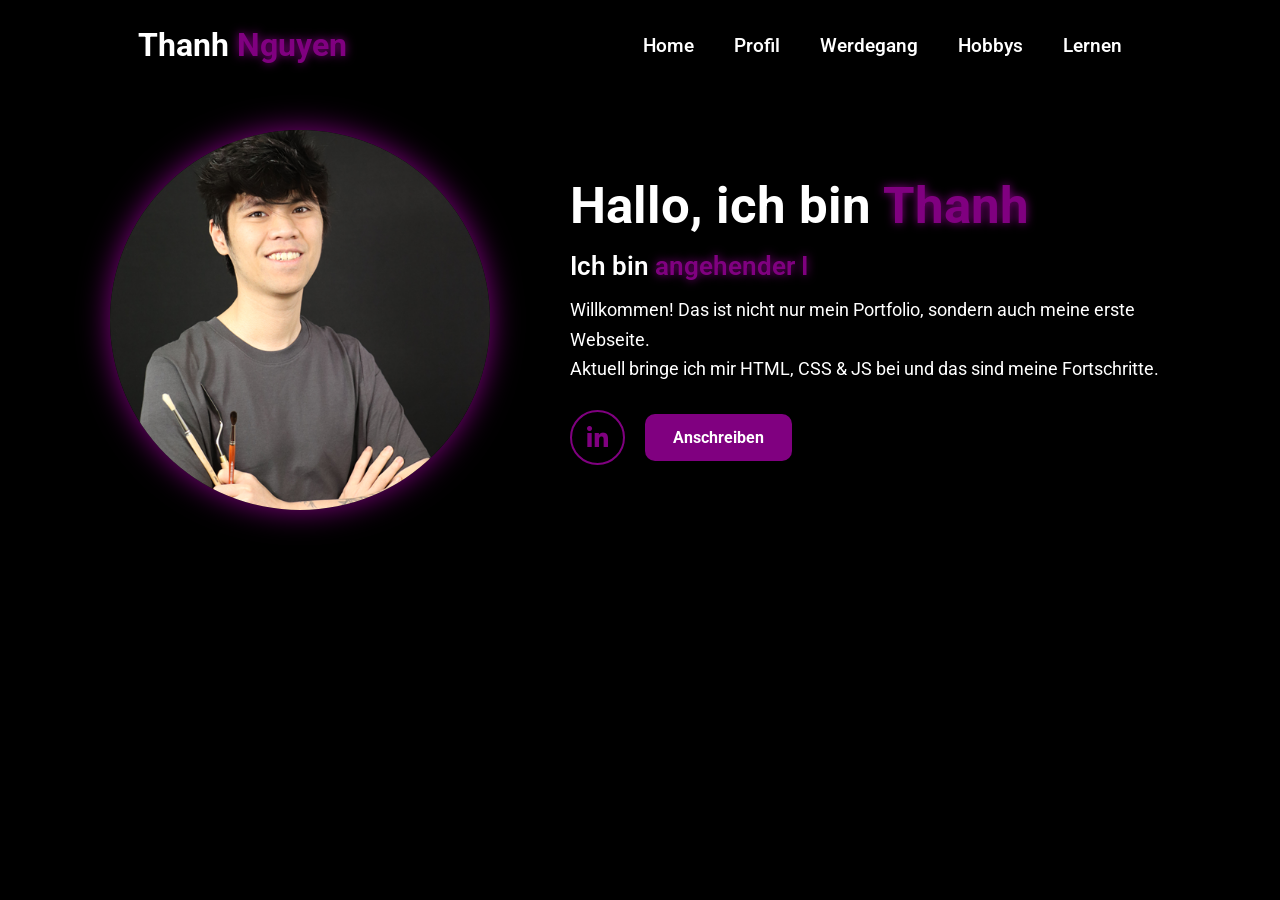
==== commit 09b96850: "Add files via upload" ====
--- a/index.html
+++ b/index.html
@@ -92,6 +92,6 @@
             offset: 0
         });
     </script>
-    <script src="script.js"></script>
+    <script src="script.js" defer></script>
 </body>
 </html>
--- a/style.css
+++ b/style.css
@@ -835,14 +835,17 @@
     border-radius: var(--radius-large);
     background: rgba(18, 14, 28, 0.6);
     display: flex;
+    gap: 10px;
     justify-content: center;
     align-items: center;
     overflow: hidden;
+    flex-wrap: wrap;
 }
 
 .spotify-box iframe {
     display: block;
     width: 100%;
+    flex: 1 1 300px;
     max-width: 100%;
     height: 152px;
     border: none;
@@ -2276,4 +2279,70 @@
     .subnet-grid {
         grid-template-columns: 1fr;
     }
+}
+
+.lernen-calc-wrapper {
+    width: 100%;
+    min-height: 60vh;
+    display: flex;
+    justify-content: center;
+    align-items: center;
+}
+
+.lernen-calc-box {
+    width: 100%;
+    max-width: 320px;
+    padding: 20px;
+    border-radius: var(--radius-xl);
+    background: rgba(18, 14, 28, 0.9);
+    border: 1px solid var(--color-border);
+    box-shadow: var(--shadow-lg);
+}
+
+#calcDisplay {
+    width: 100%;
+    height: 60px;
+    margin-bottom: 15px;
+    border-radius: var(--radius-medium);
+    border: 1px solid var(--color-border);
+    background: rgba(10, 6, 20, 0.8);
+    color: white;
+    font-size: 1.4rem;
+    text-align: right;
+    padding: 12px;
+    font-family: monospace;
+}
+
+.lernen-calc-grid {
+    display: grid;
+    grid-template-columns: repeat(4, 1fr);
+    gap: 10px;
+}
+
+.lernen-calc-grid button {
+    padding: 16px 0;
+    border-radius: var(--radius-small);
+    border: none;
+    background: rgba(128, 0, 255, 0.2);
+    color: white;
+    font-size: 1.1rem;
+    cursor: pointer;
+    transition: var(--transition-base);
+}
+
+.lernen-calc-grid button:hover {
+    background: var(--color-primary);
+    box-shadow: var(--shadow-sm);
+}
+
+.equal {
+    grid-column: span 2;
+
+    background: linear-gradient(
+        135deg,
+        var(--color-primary-dark),
+        var(--color-accent)
+    );
+
+    font-weight: bold;
 }
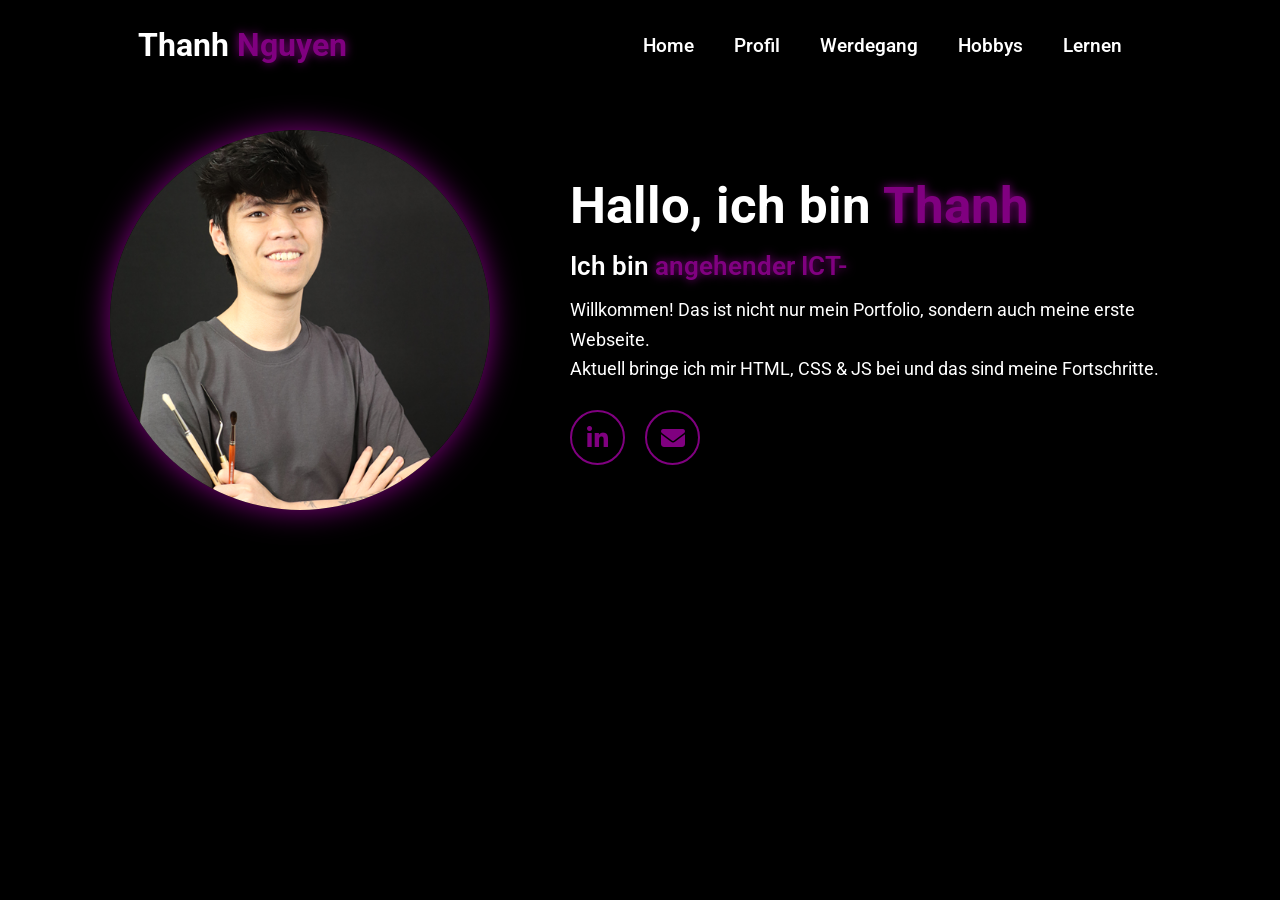
==== commit e18f6379: "Add files via upload" ====
--- a/index.html
+++ b/index.html
@@ -72,13 +72,12 @@
                         <a href="https://www.linkedin.com/in/thanh-nguyen-17027b293/" target="_blank">
                             <i class="fa-brands fa-linkedin-in"></i>
                         </a>
+
+                        <a href="mailto:tsnguyen098@gmail.com">
+                            <i class="fa-solid fa-envelope"></i>
+                        </a>
                     </div>
-
-                    <a href="mailto:tsnguyen098@gmail.com" class="btn">
-                        Anschreiben
-                    </a>
                 </div>
-            </div>
 
         </div>
     </section>
--- a/style.css
+++ b/style.css
@@ -36,6 +36,8 @@
     --transition-fast: 0.2s linear;
     --transition-base: 0.3s ease;
     --transition-slow: 0.5s ease;
+
+    --lernen-content-width: 1000px;
 }
 
 /* ===== GLOBAL ===== */
@@ -57,6 +59,17 @@
 /* ===== COMPONENTS ===== */
 
 /* Social Icons */
+.home-actions{
+    display: flex;
+    justify-content: flex-start;
+}
+
+.social {
+    display: flex;
+    flex-direction: row;
+    gap: 20px;
+}
+
 .social a {
     width: 55px;
     height: 55px;
@@ -405,12 +418,14 @@
 
 .lernen-section {
     width: 100%;
-    padding: 60px var(--spacing-medium);
+    padding: 80px var(--spacing-medium);
 }
 
 .lernen-hero {
-    max-width: 1100px;
-    margin: 0 auto 50px;
+    width: 100%;
+    max-width: var(--lernen-content-widht);
+    margin: 0 auto 40px auto;
+    padding: 0 20px;
     text-align: center;
 }
 
@@ -421,6 +436,8 @@
 }
 
 .lernen-hero-description {
+    max-width: 800px;
+    margin: 0 auto 12px auto;
     font-size: 1.1rem;
     line-height: 1.6;
     color: var(--color-text);
@@ -434,7 +451,8 @@
 }
 
 .lernen-container {
-    max-width: 1100px;
+    width: 100%;
+    max-width: var(--lernen-content-width);
     margin: 0 auto;
     display: flex;
     flex-direction: column;
@@ -447,8 +465,11 @@
 .werdegang-language,
 .werdegang-personalien,
 .werdegang-ref,
+.werdegang-kenpro,
+.werdegang-proken,
 .werdegang-kenntnisse,
 .werdegang-bildung,
+.werdegang-kompetenzen,
 .werdegang-erfahrungen {
     position: relative;
     padding: 28px 26px;
@@ -467,8 +488,11 @@
 .werdegang-language::before,
 .werdegang-personalien::before,
 .werdegang-ref::before,
+.werdegang-kenpro::before,
+.werdegang-proken::before,
 .werdegang-kenntnisse::before,
 .werdegang-bildung::before,
+.werdegang-kompetenzen::before,
 .werdegang-erfahrungen::before {
     content: "";
     position: absolute;
@@ -490,8 +514,11 @@
 .werdegang-language:hover,
 .werdegang-personalien:hover,
 .werdegang-ref:hover,
+.werdegang-kenpro:hover,
+.werdegang-proken:hover,
 .werdegang-kenntnisse:hover,
 .werdegang-bildung:hover,
+.werdegang-kompetenzen:hover,
 .werdegang-erfahrungen:hover {
     transform: scale(1.02);
     box-shadow: 0 10px 28px rgba(0, 0, 0, 0.35), inset 0 1px 0 rgba(255, 255, 255, 0.04);
@@ -501,8 +528,11 @@
 .werdegang-language:hover::before,
 .werdegang-personalien:hover::before,
 .werdegang-ref:hover::before,
+.werdegang-kenpro:hover::before,
+.werdegang-proken:hover::before,
 .werdegang-kenntnisse:hover::before,
 .werdegang-bildung:hover::before,
+.werdegang-kompetenzen:hover::before,
 .werdegang-erfahrungen:hover::before {
     opacity: 1;
     animation: glowBorder 2.2s linear infinite;
@@ -1076,6 +1106,9 @@
 .werdegang-personalien,
 .werdegang-ref,
 .werdegang-kenntnisse,
+.werdegang-kenpro,
+.werdegang-proken,
+.werdegang-kompetenzen,
 .werdegang-bildung,
 .werdegang-erfahrungen {
     padding: 24px 22px;
@@ -1084,7 +1117,10 @@
 .werdegang-language:hover,
 .werdegang-personalien:hover,
 .werdegang-ref:hover,
+.werdegang-kenpro:hover,
+.werdegang-proken:hover,
 .werdegang-kenntnisse:hover,
+.werdegang-kompetenzen:hover,
 .werdegang-bildung:hover,
 .werdegang-erfahrungen:hover {
     transform: scale(1.07);
@@ -1093,7 +1129,10 @@
 .werdegang-language:hover::before,
 .werdegang-personalien:hover::before,
 .werdegang-ref:hover::before,
+.werdegang-kenpro:hover::before,
+.werdegang-proken:hover::before,
 .werdegang-kenntnisse:hover::before,
+.werdegang-kompetenzen:hover::before,
 .werdegang-bildung:hover::before,
 .werdegang-erfahrungen:hover::before {
     opacity: 1;
@@ -1210,6 +1249,8 @@
     .werdegang-language,
     .werdegang-personalien,
     .werdegang-ref,
+    .werdegang-kenpro,
+    .werdegang-proken,
     .werdegang-kenntnisse,
     .werdegang-bildung,
     .werdegang-erfahrungen {
@@ -1351,11 +1392,14 @@
 .profil-extra-inner {
     width: 100%;
     max-width: 1000px;
+    display: flex;
+    flex-direction: column;
+    gap: 8px;
 }
 
 .glass-box {
     position: relative;
-    padding: 40px 35px;
+    padding: 30px 30px;
     border-radius: 24px;
 
     background: rgba(255, 255, 255, 0.06);
@@ -1369,6 +1413,7 @@
 
     overflow: hidden;
     isolation: isolate;
+    margin: 0;
 }
 
 /* breath purple border */
@@ -1669,9 +1714,6 @@
         grid-template-columns: 1fr;
     }
 
-    .lernen-container div {
-        width: 100%;
-    }
 
     .lernen-1 { order: 1; }
     .lernen-2 { order: 2; }
@@ -1713,25 +1755,15 @@
 .lernen-tabs-wrapper {
     display: flex;
     justify-content: center;
-    width: 100%;
-    margin: 0 auto 35px;
-    padding: 0 20px;
-    overflow: hidden;
-}
-
-
-
-/* ===== SCROLL CONTAINER ===== */
+}
+
 .lernen-tabs-scroll {
     display: flex;
-    width: 100%;
-    gap: 18px;
+    flex-wrap: wrap;
     justify-content: center;
-    overflow-x: auto;
-    scroll-behavior: smooth;
-    padding: 14px 40px;
-
-    scrollbar-width: none; 
+    gap: 14px;
+
+    max-width: 800px;
 }
 
 .lernen-tabs-scroll::-webkit-scrollbar {
@@ -1817,6 +1849,7 @@
 /* ===== SLIDER ===== */
 .tab-slider {
     width: 100%;
+    max-width: var(--lernen-content-width);
     max-width: 1000px;
     margin: 0 auto;
     overflow: hidden;
@@ -1833,7 +1866,7 @@
     min-width: 100%;
     display: flex;
     justify-content: center;
-    padding: 40px;
+    padding: 40px 0;
 }
 
 .tab-slide .lernen-box {
@@ -1841,13 +1874,59 @@
  
 }
 
-
-/* ===== SLIDER LAYOUT ===== */
+.tab-slide .lernen-container {
+    width: 100%;
+    max-width: 1100px;
+    margin: 0 auto;
+    display: flex;
+    flex-direction: column;
+    gap: 35px;
+}
+
+
+/* ===== SLIDER LAYOUT FIX ===== */
+
 .tab-slider .lernen-row {
     display: grid;
-    grid-template-columns: 1fr auto;
-    align-items: center; 
-    gap: 40px;
+    grid-template-columns: 180px 1fr;
+    align-items: center;
+    gap: 35px;
+}
+
+.tab-slider .lernen-row.reverse {
+    grid-template-columns: 1fr 180px;
+}
+
+.tab-slider .lernen-row.reverse .lernen-text {
+    order: 1;
+}
+
+.tab-slider .lernen-row.reverse .lernen-image {
+    order: 2;
+}
+
+.tab-slider .lernen-image {
+    width: clamp(120px, 20vw, 220px);
+    padding: 2rem;
+    margin-left: -10px;
+    justify-content: flex-start;
+}
+
+.tab-slider .lernen-image img {
+    width: 100%;
+    max-width: 160px;
+    height: auto;
+    object-fit: contain;
+}
+
+.tab-slider .lernen-text {
+    width: 100%;
+    min-width: 0;
+}
+
+.tab-slider .lernen-description {
+    text-align: left;
+    line-height: 1.7;
 }
 
 /* TEXT LINKS */
@@ -1874,6 +1953,7 @@
 }
 
 
+
 /* ===== RESPONSIVE ===== */
 @media (max-width: 768px) {
 
@@ -1902,9 +1982,60 @@
     }
 }
 
+/* =====  ===== */
+
+@media (max-width: 768px) {
+    .tab-slider .lernen-row,
+    .tab-slider .lernen-row.reverse {
+        display: flex;
+        flex-direction: column;
+        align-items: center;
+        justify-content: center;
+        text-align: center;
+        gap: 22px;
+    }
+
+    .tab-slider .lernen-image,
+    .tab-slider .lernen-row.reverse .lernen-image {
+        order: 1;
+        width: 160px;
+        max-width: 160px;
+        height: 160px;
+        margin: 0 auto;
+        padding: 0;
+
+        display: flex;
+        align-items: center;
+        justify-content: center;
+    }
+
+    .tab-slider .lernen-image img,
+    .tab-slider .lernen-row.reverse .lernen-image img {
+        width: 100%;
+        max-width: 140px;
+        height: auto;
+        object-fit: contain;
+        display: block;
+        margin: 0 auto;
+    }
+
+    .tab-slider .lernen-text,
+    .tab-slider .lernen-row.reverse .lernen-text {
+        order: 2;
+        width: 100%;
+        text-align: center;
+    }
+
+    .tab-slider .lernen-title,
+    .tab-slider .lernen-description {
+        text-align: center;
+    }
+}
+
 /* Abstand */
 .lernen-box {
     width: 100%;
+    max-width: var(--lernen-content-widht);
     max-width: 1000px;
 
     height: auto;
@@ -2345,4 +2476,388 @@
     );
 
     font-weight: bold;
+}
+
+/* ===== RECHNER ===== */
+
+.lernen-calc-wrapper {
+    width: 100%;
+    display: flex;
+    justify-content: center;
+    align-items: center;
+}
+
+.lernen-calc {
+    width: 100%;
+    max-width: 320px;
+    margin: 0 auto;
+}
+
+#calcDisplay {
+    width: 100%;
+    height: 60px;
+    margin-bottom: 15px;
+    border-radius: var(--radius-medium);
+    border: 1px solid var(--color-border);
+    background: rgba(10, 6, 20, 0.8);
+    color: white;
+    font-size: 1.4rem;
+    text-align: right;
+    padding: 12px;
+    font-family: monospace;
+    outline: none;
+}
+
+.lernen-calc-grid {
+    display: grid;
+    grid-template-columns: repeat(4, 1fr);
+    gap: 10px;
+}
+
+.lernen-calc-grid button {
+    padding: 16px 0;
+    border-radius: var(--radius-small);
+    border: none;
+    background: rgba(128, 0, 255, 0.2);
+    color: white;
+    font-size: 1.1rem;
+    cursor: pointer;
+    transition: var(--transition-base);
+}
+
+.lernen-calc-grid button:hover {
+    background: var(--color-primary);
+    box-shadow: var(--shadow-sm);
+}
+
+.equal {
+    grid-column: span 2;
+    background: linear-gradient(135deg, var(--color-primary-dark), var(--color-accent));
+    font-weight: bold;
+}
+
+/* Sperren-Button  */
+.calc-relock-btn {
+    margin-top: 16px;
+    width: 100%;
+    padding: 10px;
+    border-radius: var(--radius-small);
+    border: 1px solid rgba(128, 0, 255, 0.3);
+    background: transparent;
+    color: rgba(255, 255, 255, 0.4);
+    font-size: 0.82rem;
+    cursor: pointer;
+    transition: var(--transition-base);
+}
+
+.calc-relock-btn:hover {
+    color: rgba(255, 255, 255, 0.7);
+    border-color: rgba(128, 0, 255, 0.6);
+    background: rgba(128, 0, 255, 0.1);
+}
+
+/* ===== PAYWALL ===== */
+
+.calc-paywall {
+    width: 100%;
+    max-width: 320px;
+    margin: 0 auto;
+}
+
+.calc-paywall-inner {
+    display: flex;
+    flex-direction: column;
+    align-items: center;
+    text-align: center;
+    padding: 30px 20px;
+    border-radius: var(--radius-xl);
+    background: rgba(10, 6, 22, 0.85);
+    border: 1px solid rgba(128, 0, 255, 0.3);
+    box-shadow: 0 0 30px rgba(128, 0, 255, 0.15);
+    gap: 14px;
+}
+
+.calc-paywall-icon {
+    font-size: 2.5rem;
+    line-height: 1;
+    filter: drop-shadow(0 0 10px rgba(128, 0, 255, 0.6));
+}
+
+.calc-paywall-title {
+    font-size: 1.3rem;
+    font-weight: 700;
+    color: var(--color-primary-light);
+    text-shadow: 0 0 10px var(--color-primary);
+    margin: 0;
+}
+
+.calc-paywall-desc {
+    font-size: 0.92rem;
+    color: rgba(255, 255, 255, 0.65);
+    line-height: 1.6;
+    margin: 0;
+}
+
+.calc-paywall-desc strong {
+    color: white;
+}
+
+/* PayPal Button */
+.calc-paywall-btn {
+    display: flex;
+    align-items: center;
+    justify-content: center;
+    width: 100%;
+    padding: 13px 20px;
+    border-radius: var(--radius-small);
+    background: linear-gradient(135deg, #003087, #009cde);
+    color: white;
+    font-size: 0.95rem;
+    font-weight: 700;
+    text-decoration: none;
+    transition: var(--transition-base);
+    box-shadow: 0 0 16px rgba(0, 150, 220, 0.35);
+}
+
+.calc-paywall-btn:hover {
+    transform: scale(1.03);
+    box-shadow: 0 0 24px rgba(0, 150, 220, 0.6);
+}
+
+/* "Ich habe bezahlt" Button */
+.calc-paywall-skip {
+    width: 100%;
+    padding: 12px;
+    border-radius: var(--radius-small);
+    border: 1px solid rgba(128, 0, 255, 0.4);
+    background: rgba(128, 0, 255, 0.12);
+    color: var(--color-primary-light);
+    font-size: 0.92rem;
+    font-weight: 600;
+    cursor: pointer;
+    transition: var(--transition-base);
+}
+
+.calc-paywall-skip:hover {
+    background: var(--color-primary);
+    color: white;
+    box-shadow: var(--shadow-sm);
+    transform: scale(1.02);
+}
+
+.calc-paywall-hint {
+    font-size: 0.75rem;
+    color: rgba(255, 255, 255, 0.28);
+    margin: 0;
+    font-style: italic;
+}
+
+
+/* ===== OSI INSIDE LERNEN BOX ===== */
+
+.osi-stack {
+    display: flex;
+    flex-direction: column;
+    gap: 12px;
+    margin-top: 25px;
+}
+
+/* CARD */
+
+.osi-card {
+    position: relative;
+    padding: 18px 20px;
+    border-radius: 18px;
+    cursor: pointer;
+
+    background: rgba(15, 10, 25, 0.75);
+    backdrop-filter: blur(12px);
+
+    border: 1px solid rgba(255,255,255,0.08);
+    transition: 0.3s;
+}
+
+/* LEFT GLOW BAR */
+
+.osi-card::after {
+    content: "";
+    position: absolute;
+    left: 0;
+    top: 10px;
+    bottom: 10px;
+    width: 5px;
+    border-radius: 10px;
+    background: purple;
+    box-shadow: 0 0 15px purple;
+}
+
+/* HEADER */
+
+.osi-card-header {
+    display: flex;
+    align-items: center;
+    gap: 15px;
+}
+
+.osi-number {
+    width: 40px;
+    height: 40px;
+    border-radius: 50%;
+    background: rgba(128,0,128,0.3);
+    display: flex;
+    align-items: center;
+    justify-content: center;
+    font-weight: bold;
+}
+
+/* TEXT */
+
+.osi-short {
+    margin-left: 55px;
+    color: rgba(255,255,255,0.6);
+}
+
+.osi-details {
+    margin-left: 55px;
+    max-height: 0;
+    overflow: hidden;
+    opacity: 0;
+    transition: 0.3s;
+}
+
+/* HOVER */
+
+.osi-stack:hover .osi-card {
+    opacity: 0.4;
+    transform: scale(0.96);
+}
+
+.osi-card:hover {
+    opacity: 1;
+    transform: scale(1.05);
+    background: rgba(40, 10, 70, 0.9);
+    box-shadow: 0 0 25px purple;
+}
+
+.osi-card:hover .osi-details {
+    max-height: 120px;
+    opacity: 1;
+    margin-top: 10px;
+}
+
+/* COLORS */
+
+.osi-7::after { background:#ff6b6b; box-shadow:0 0 15px #ff6b6b; }
+.osi-6::after { background:#c77dff; box-shadow:0 0 15px #c77dff; }
+.osi-5::after { background:#845ef7; box-shadow:0 0 15px #845ef7; }
+.osi-4::after { background:#339af0; box-shadow:0 0 15px #339af0; }
+.osi-3::after { background:#f59f00; box-shadow:0 0 15px #f59f00; }
+.osi-2::after { background:#22b8cf; box-shadow:0 0 15px #22b8cf; }
+.osi-1::after { background:#868e96; box-shadow:0 0 15px #868e96; }
+
+/* ===== Spotify Layout ===== */
+
+.tab-slide .lernen-row:has(.spotify-box) {
+    display: block;
+}
+
+.tab-slide .lernen-row:has(.spotify-box) .lernen-text {
+    width: 100%;
+}
+
+.spotify-box {
+    width: 100%;
+    display: grid;
+    grid-template-columns: repeat(2, minmax(250px, 1fr));
+    gap: 18px;
+    margin-top: 25px;
+}
+
+/* Iframes */
+.spotify-box iframe {
+    width: 100%;
+    height: 152px;
+    border: none;
+    border-radius: 16px;
+}
+
+/* Mobile */
+@media (max-width: 700px) {
+    .spotify-box {
+        grid-template-columns: 1fr;
+    }
+}
+
+/* ===== FIX: Animationen Tab wieder wie vorher ===== */
+
+/* Nur erster Tab = Animationen */
+.tab-slide:nth-child(1) .lernen-row {
+    display: grid;
+    grid-template-columns: 1fr 260px;
+    align-items: center;
+    gap: 40px;
+}
+
+.tab-slide:nth-child(1) .lernen-text {
+    width: 100%;
+}
+
+.tab-slide:nth-child(1) .lernen-image {
+    width: 260px;
+    max-width: 260px;
+    padding: 0;
+    margin: 0;
+    justify-content: center;
+}
+
+.tab-slide:nth-child(1) .profilanimation-box {
+    width: 220px;
+    height: 220px;
+    margin: 0 auto;
+}
+
+/* Mobile */
+@media (max-width: 768px) {
+    .tab-slide:nth-child(1) .lernen-row {
+        display: flex;
+        flex-direction: column;
+        text-align: center;
+        gap: 24px;
+    }
+
+    .tab-slide:nth-child(1) .lernen-text {
+        order: 1;
+        text-align: center;
+    }
+
+    .tab-slide:nth-child(1) .lernen-image {
+        order: 2;
+        width: 100%;
+        max-width: 100%;
+        justify-content: center;
+    }
+
+    .tab-slide:nth-child(1) .profilanimation-box {
+        width: 180px;
+        height: 180px;
+    }
+}
+
+/* ===== FIX: Animation Box kleiner ===== */
+
+.tab-slide:nth-child(1) .profilanimation-box {
+    width: 110px;
+    height: 110px;
+}
+
+.tab-slide:nth-child(1) .profilanimation-box h2 {
+    font-size: 0.8rem;
+}
+
+/* Mobile */
+@media (max-width: 768px) {
+    .tab-slide:nth-child(1) .profilanimation-box {
+        width: 90px;
+        height: 90px;
+    }
 }
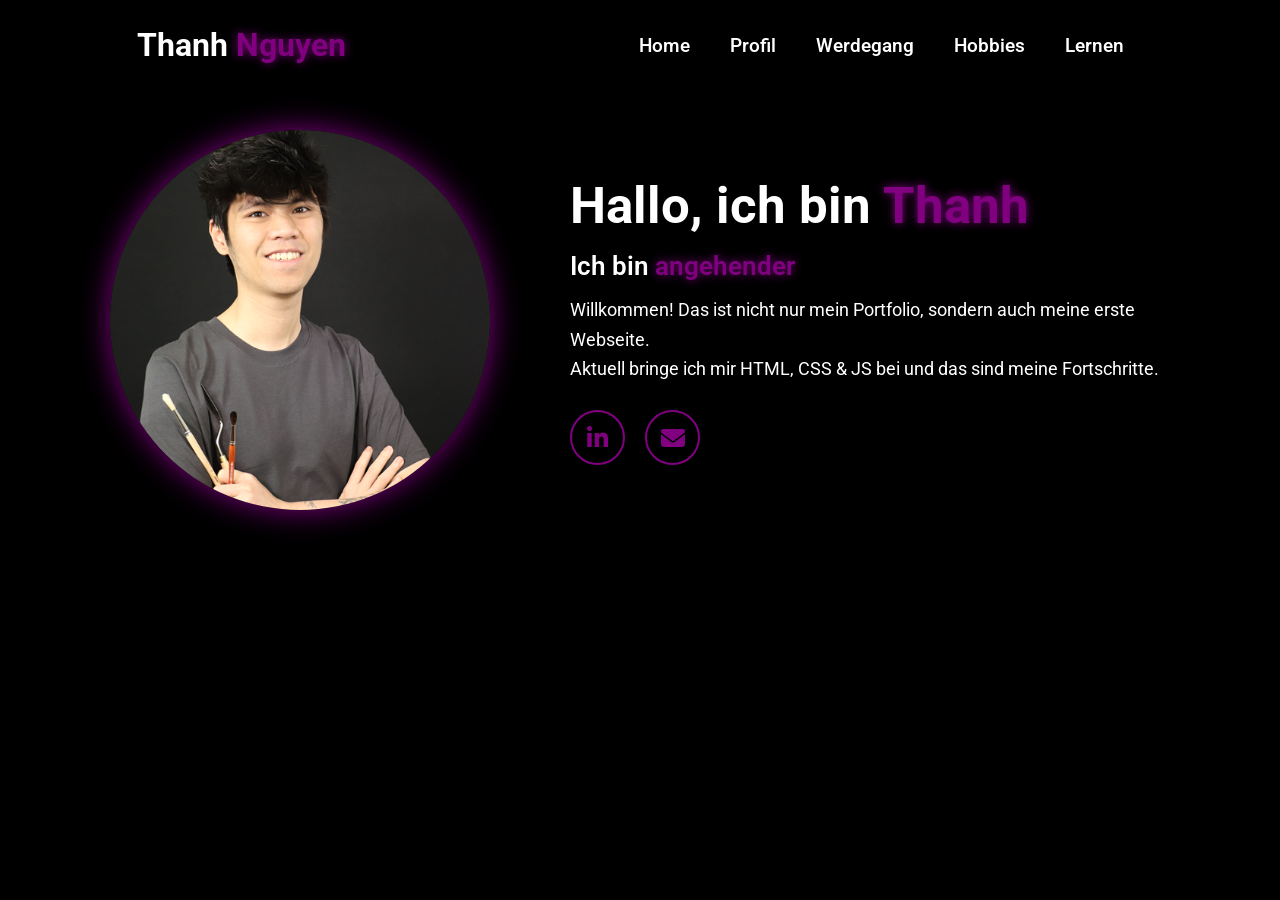
==== commit 99d882a4: "Add files via upload" ====
--- a/index.html
+++ b/index.html
@@ -21,7 +21,7 @@
                 <div class="link" data-aos="fade-up" data-aos-delay="100"><a href="index.html">Home</a></div>
                 <div class="link" data-aos="fade-up" data-aos-delay="200"><a href="profil.html">Profil</a></div>
                 <div class="link" data-aos="fade-up" data-aos-delay="300"><a href="werdegang.html">Werdegang</a></div>
-                <div class="link" data-aos="fade-up" data-aos-delay="400"><a href="hobbys.html">Hobbys</a></div>
+                <div class="link" data-aos="fade-up" data-aos-delay="400"><a href="hobbys.html">Hobbies</a></div>
                 <div class="link" data-aos="fade-up" data-aos-delay="500"><a href="lernen.html">Lernen</a></div>
             </div>
 
@@ -37,7 +37,7 @@
                 <a href="index.html">Home</a>
                 <a href="profil.html">Profil</a>
                 <a href="werdegang.html">Werdegang</a>
-                <a href="hobbys.html">Hobbys</a>
+                <a href="hobbys.html">Hobbies</a>
                 <a href="lernen.html">Lernen</a>
             </div>
         </div>
--- a/style.css
+++ b/style.css
@@ -2860,4 +2860,147 @@
         width: 90px;
         height: 90px;
     }
+}
+
+/* ===== CSS CHEATSHEET AUF LERNEN ===== */
+
+.lernen-css-cheatsheet {
+    width: 100%;
+    padding: 80px 20px;
+    display: flex;
+    justify-content: center;
+}
+
+.lernen-cheatsheet-grid {
+    width: 100%;
+    max-width: 1200px;
+    display: grid;
+    grid-template-columns: repeat(2, 1fr);
+    gap: 25px 30px;
+}
+
+.lernen-cheat-card {
+    padding: 30px 35px;
+    border-radius: 22px;
+    min-height: 260px;
+}
+
+.lernen-cheat-card h2 {
+    margin: 0 0 22px 0;
+    color: #c000c0;
+    font-size: 2rem;
+    font-weight: 800;
+    text-transform: uppercase;
+    text-shadow: 0 0 12px purple;
+}
+
+.lernen-cheat-card ul {
+    margin: 0;
+    padding-left: 20px;
+}
+
+.lernen-cheat-card li {
+    margin-bottom: 14px;
+    color: rgba(255, 255, 255, 0.92);
+    font-size: 1rem;
+    line-height: 1.45;
+}
+
+.lernen-cheat-card b {
+    color: white;
+}
+
+/* Handy */
+@media (max-width: 768px) {
+    .lernen-cheatsheet-grid {
+        grid-template-columns: 1fr;
+    }
+
+    .lernen-cheat-card {
+        padding: 25px;
+    }
+
+    .lernen-cheat-card h2 {
+        font-size: 1.6rem;
+    }
+}
+
+/* ===== CSS CHEATSHEET ===== */
+
+.glass-card {
+    position: relative;
+    padding: 30px 35px;
+    border-radius: 22px;
+    background: rgba(18, 14, 28, 0.9);
+    border: 1px solid var(--color-border);
+    box-shadow:
+        0 6px 22px rgba(0, 0, 0, 0.28),
+        inset 0 1px 0 rgba(255, 255, 255, 0.03);
+    backdrop-filter: blur(10px);
+    -webkit-backdrop-filter: blur(10px);
+    transition: transform 0.3s ease, box-shadow 0.3s ease;
+    overflow: hidden;
+    isolation: isolate;
+}
+
+.glass-card::before {
+    content: "";
+    position: absolute;
+    inset: 0;
+    border-radius: inherit;
+    padding: 2px;
+    background: conic-gradient(
+        from var(--lernen-angle, 0deg),
+        #8a2be2,
+        #1e90ff,
+        #8a2be2,
+        #1e90ff,
+        #8a2be2
+    );
+    -webkit-mask:
+        linear-gradient(#000 0 0) content-box,
+        linear-gradient(#000 0 0);
+    -webkit-mask-composite: xor;
+    mask-composite: exclude;
+    opacity: 0;
+    pointer-events: none;
+    transition: opacity 0.3s ease;
+    filter: blur(0.5px);
+}
+
+.glass-card:hover {
+    transform: scale(1.02);
+    box-shadow:
+        0 10px 28px rgba(0, 0, 0, 0.35),
+        0 0 25px rgba(128, 0, 255, 0.35),
+        inset 0 1px 0 rgba(255, 255, 255, 0.04);
+}
+
+.glass-card:hover::before {
+    opacity: 1;
+    animation: glowBorder 2s linear infinite;
+}
+
+
+.tab-slide:nth-child(4) > .lernen-box {
+    display: flex;
+    flex-direction: column;
+    align-items: center;
+}
+
+
+.tab-slide:nth-child(4) > .lernen-box > .lernen-box {
+    width: 100%;
+    margin: 0 auto;
+}
+
+.tab-slide:nth-child(4) .lernen-cheatsheet-grid {
+    margin-top: 38px;
+}
+
+
+@media (max-width: 768px) {
+    .tab-slide:nth-child(4) > .lernen-box > .lernen-box {
+        margin-bottom: 25px;
+    }
 }
